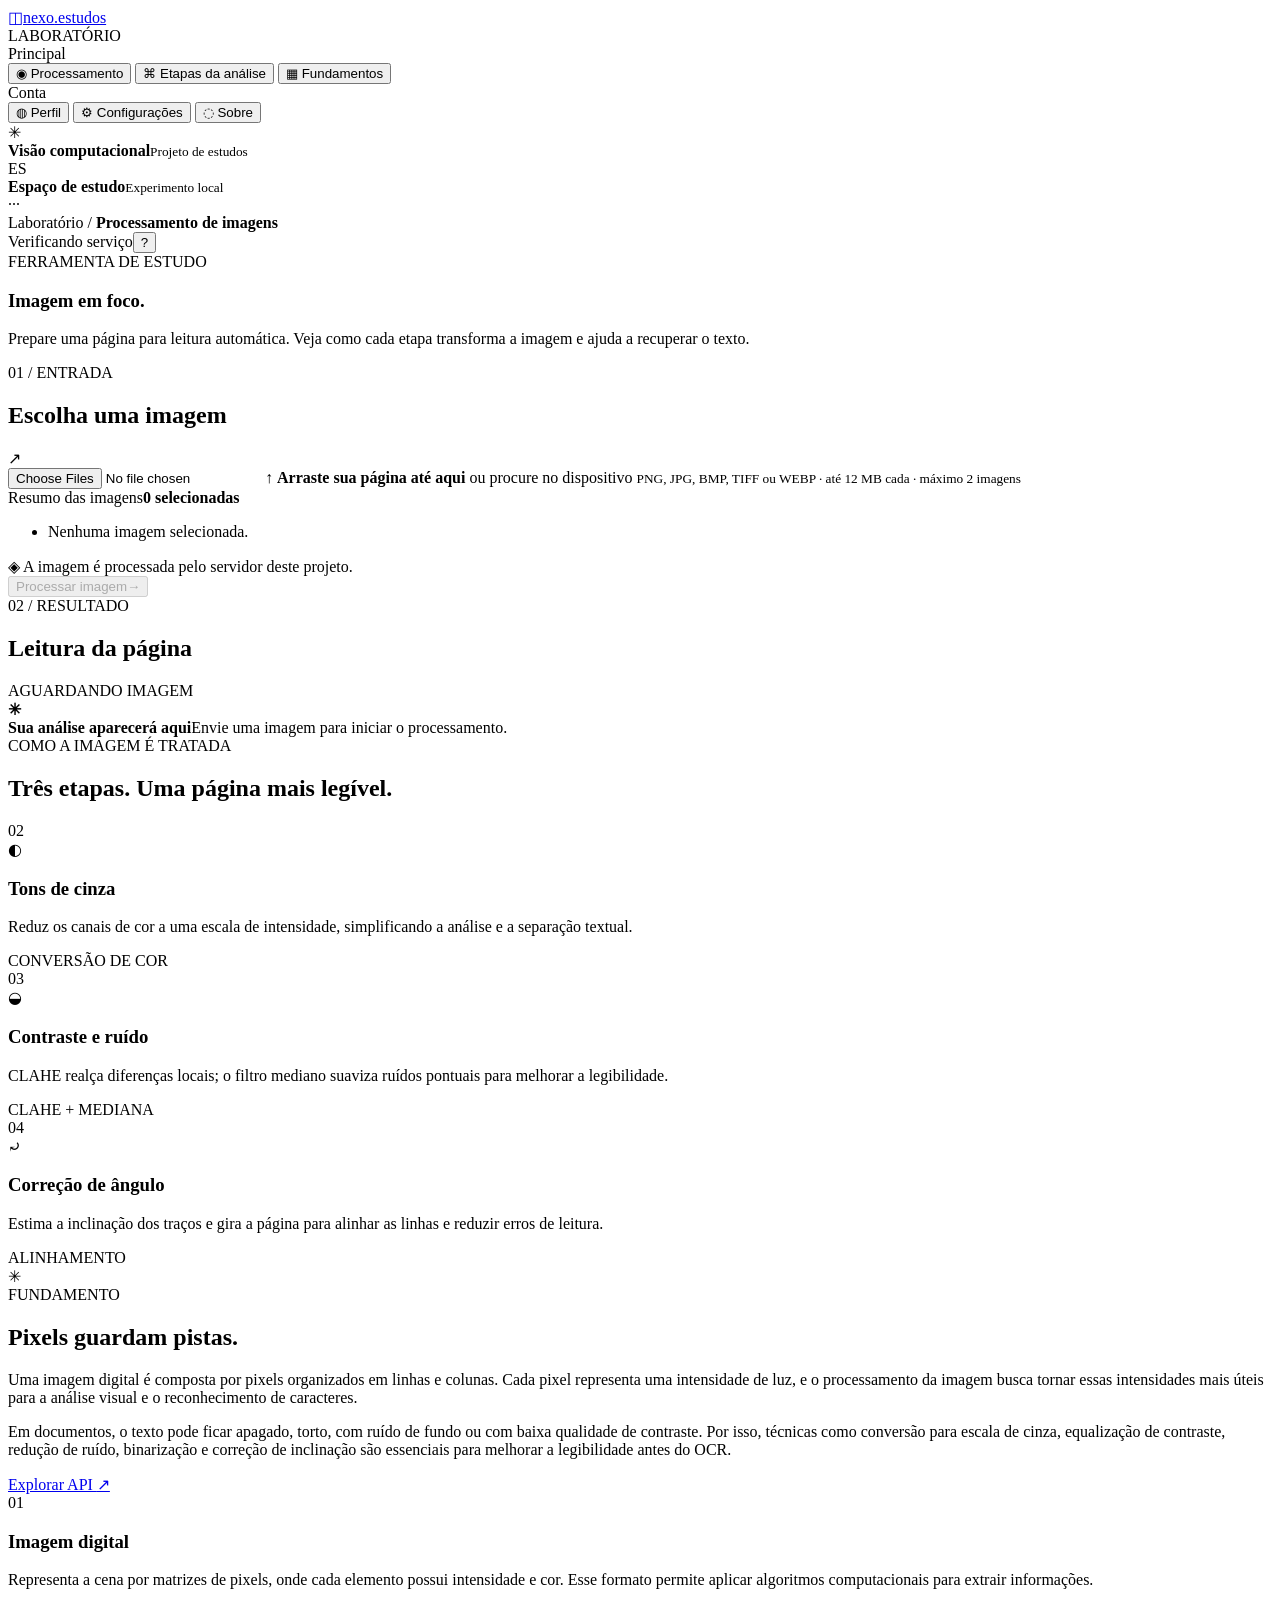
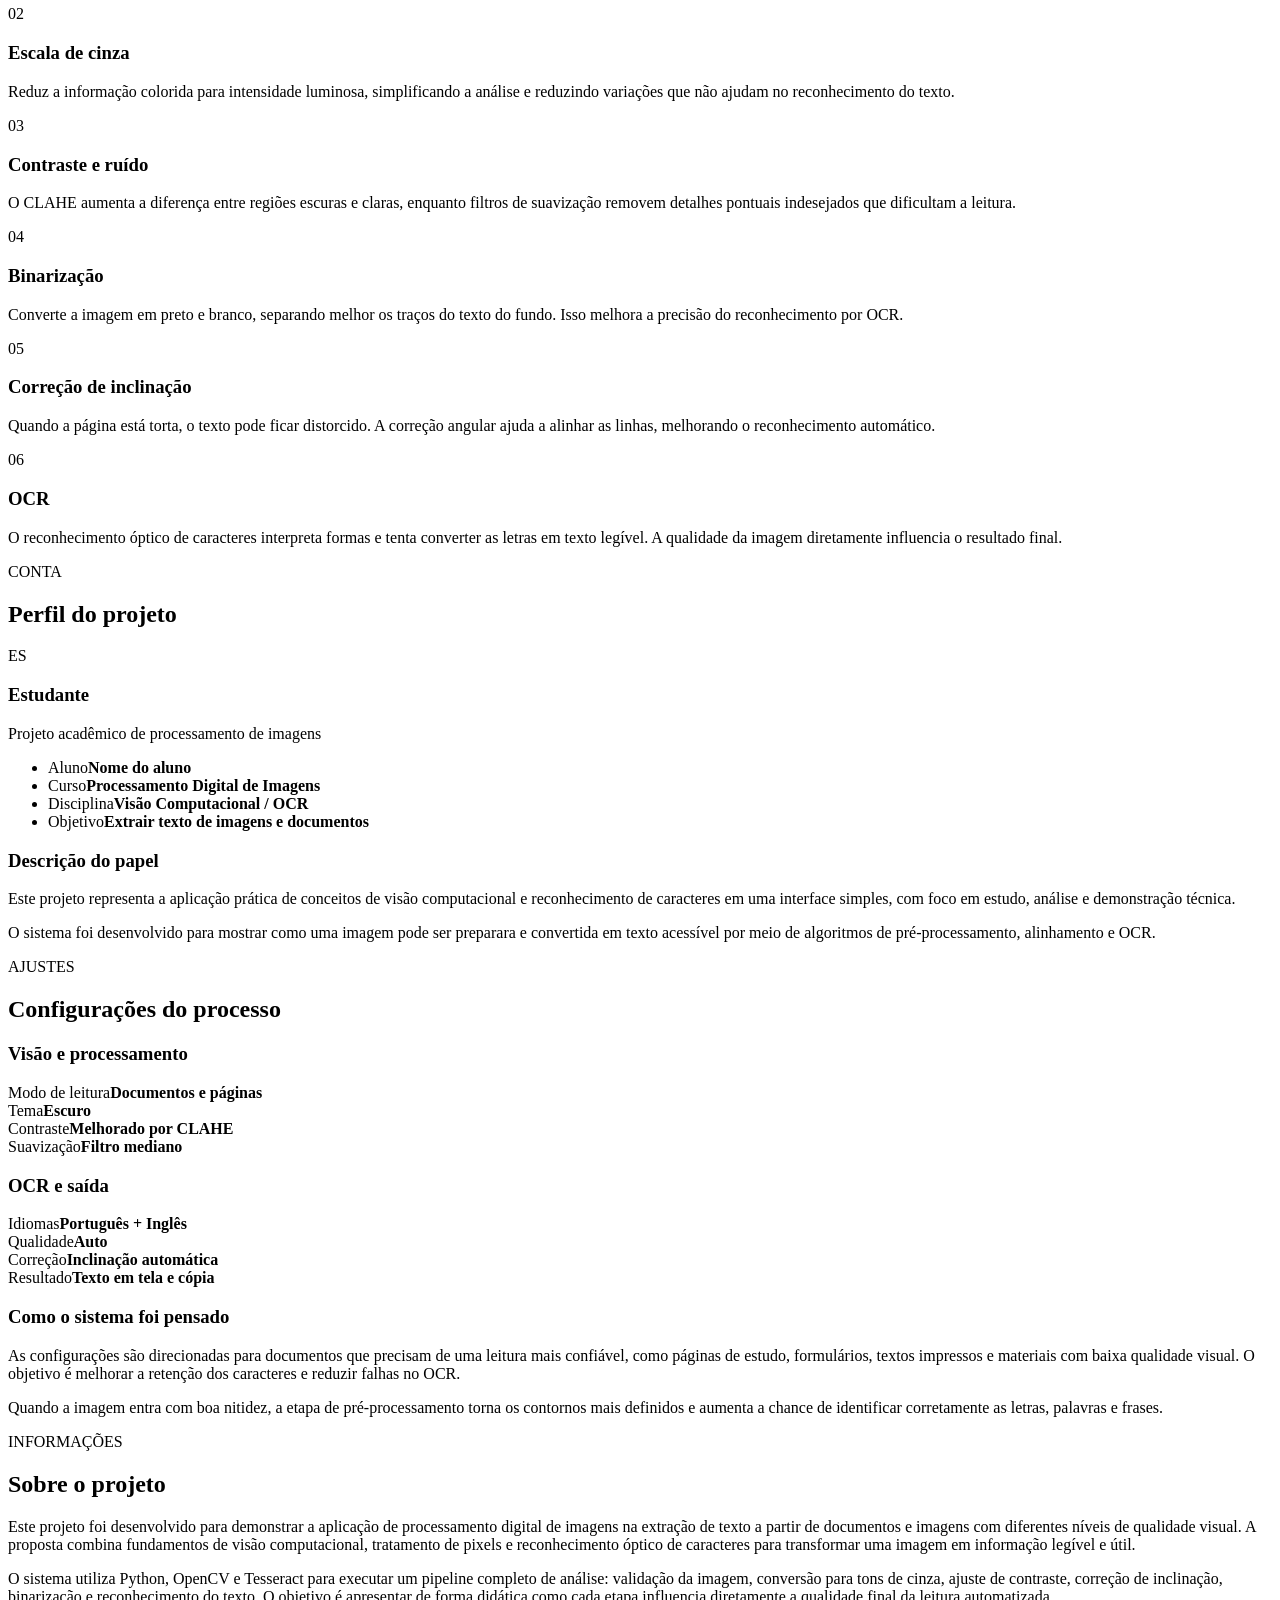
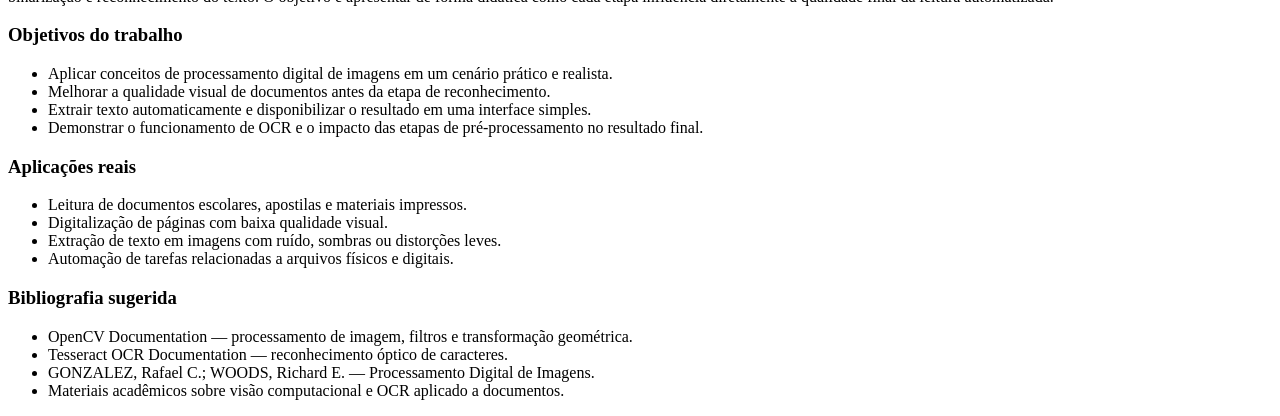
==== frontend/index.html @ 54111c1b "feat: adicionar processamento de imagens e OCR" ====
<!doctype html>
<html lang="pt-BR">
<head>
  <meta charset="utf-8">
  <meta name="viewport" content="width=device-width, initial-scale=1">
  <meta name="theme-color" content="#101827">
  <title>Imagem em foco — Laboratório de estudos</title>
  <link rel="preconnect" href="https://fonts.googleapis.com">
  <link rel="preconnect" href="https://fonts.gstatic.com" crossorigin>
  <link href="https://fonts.googleapis.com/css2?family=DM+Sans:wght@400;500;600;700&family=Manrope:wght@400;500;600;700;800&display=swap" rel="stylesheet">
  <link rel="stylesheet" href="/static/style.css">
  <script src="/static/app.js" defer></script>
</head>
<body>
  <div class="app-shell">
    <aside class="sidebar">
      <a class="brand" href="/" aria-label="Nexo Estudos, início"><span class="brand-mark">◫</span><span>nexo<span class="brand-light">.estudos</span></span></a>
      <div class="workspace-label">LABORATÓRIO</div>

      <nav class="nav-list" aria-label="Navegação principal">
        <div class="nav-group">
          <div class="nav-group-label">Principal</div>
          <button class="nav-item active" type="button" data-screen="processamento"><span>◉</span> Processamento</button>
          <button class="nav-item" type="button" data-screen="etapas"><span>⌘</span> Etapas da análise</button>
          <button class="nav-item" type="button" data-screen="fundamentos"><span>▦</span> Fundamentos</button>
        </div>

        <div class="nav-group">
          <div class="nav-group-label">Conta</div>
          <button class="nav-item" type="button" data-screen="perfil"><span>◍</span> Perfil</button>
          <button class="nav-item" type="button" data-screen="configuracoes"><span>⚙</span> Configurações</button>
          <button class="nav-item" type="button" data-screen="sobre"><span>◌</span> Sobre</button>
        </div>
      </nav>

      <div class="sidebar-bottom">
        <div class="course-card"><span class="course-icon">✳</span><div><strong>Visão computacional</strong><small>Projeto de estudos</small></div></div>
        <div class="profile"><div class="avatar">ES</div><div><strong>Espaço de estudo</strong><small>Experimento local</small></div><span class="more">···</span></div>
      </div>
    </aside>

    <main class="main-content">
      <section class="screen active" data-screen-content="processamento">
        <header class="topbar">
          <div class="breadcrumbs">Laboratório <span>/</span> <strong>Processamento de imagens</strong></div>
          <div class="topbar-right"><span class="status-dot"></span><span id="backend-status">Verificando serviço</span><button class="help-button" title="Projeto demonstrativo">?</button></div>
        </header>

        <section class="page-heading">
          <div class="eyebrow"><span class="eyebrow-line"></span> FERRAMENTA DE ESTUDO</div>
          <h1>Imagem em <span>foco.</span></h1>
          <p>Prepare uma página para leitura automática. Veja como cada etapa transforma a imagem e ajuda a recuperar o texto.</p>
        </section>

        <section class="workspace-grid" aria-label="Área de processamento">
          <div class="upload-panel panel">
            <div class="panel-heading"><div><span class="step-tag">01 / ENTRADA</span><h2>Escolha uma imagem</h2></div><span class="panel-glyph">↗</span></div>
            <label class="dropzone" id="dropzone" for="image-input" tabindex="0">
              <input id="image-input" type="file" accept="image/png,image/jpeg,image/bmp,image/tiff,image/webp" multiple>
              <span class="upload-icon">↑</span>
              <strong>Arraste sua página até aqui</strong>
              <span class="drop-copy">ou <span>procure no dispositivo</span></span>
              <small>PNG, JPG, BMP, TIFF ou WEBP · até 12 MB cada · máximo 2 imagens</small>
            </label>
            <div id="uploaded-summary" class="summary-box" aria-live="polite">
              <div class="summary-header"><span>Resumo das imagens</span><strong id="selected-count">0 selecionadas</strong></div>
              <ul id="uploaded-files-summary" class="summary-list">
                <li>Nenhuma imagem selecionada.</li>
              </ul>
            </div>
            <div class="privacy-note"><span>◈</span> A imagem é processada pelo servidor deste projeto.</div>
            <button id="process-button" class="primary-button" disabled><span>Processar imagem</span><span>→</span></button>
            <p id="error-message" class="error-message" role="alert" hidden></p>
          </div>

          <div class="result-panel panel" id="result-panel">
            <div class="panel-heading"><div><span class="step-tag">02 / RESULTADO</span><h2>Leitura da página</h2></div><span class="result-badge" id="result-badge">AGUARDANDO IMAGEM</span></div>
            <div id="empty-result" class="empty-result"><div class="empty-illustration"><span class="sheet sheet-back"></span><span class="sheet sheet-front"><i></i><i></i><i></i><b>✳</b></span></div><strong>Sua análise aparecerá aqui</strong><span>Envie uma imagem para iniciar o processamento.</span></div>
            <div id="result-content" hidden>
              <div class="stats-row"><div><span>ARQUIVO</span><strong id="file-name">—</strong></div><div><span>DIMENSÕES</span><strong id="image-dimensions">—</strong></div><div><span>ALINHAMENTO</span><strong id="rotation-value">—</strong></div></div>

              <div class="result-tabs" aria-label="Abas do resultado">
                <button class="result-tab active" type="button" data-result-tab="resumo">Resumo</button>
                <button class="result-tab" type="button" data-result-tab="historico">Histórico</button>
                <button class="result-tab" type="button" data-result-tab="detalhes">Detalhes</button>
                <button class="result-tab" type="button" data-result-tab="antes-depois">Antes e depois</button>
              </div>

              <div class="result-tab-panel active" data-result-panel="resumo">
                <div class="image-comparison">
                  <figure><div class="image-frame"><img id="original-image" alt="Imagem original enviada"></div><figcaption><span class="legend-dot neutral"></span> Original</figcaption></figure>
                  <figure><div class="image-frame processed-frame"><img id="processed-image" alt="Imagem após o processamento"></div><figcaption><span class="legend-dot accent"></span> Pré-processada</figcaption></figure>
                </div>
                <div class="manual-adjustments" aria-label="Ajustes manuais da imagem processada">
                  <div class="adjustments-heading"><div><span class="step-tag">AJUSTE MANUAL</span><h3>Refine o resultado</h3></div><button id="reset-adjustments" class="copy-button" type="button">Redefinir</button></div>
                  <div class="adjustments-grid">
                    <label><span>Brilho <output id="brightness-value">100%</output></span><input id="brightness-control" type="range" min="50" max="160" value="100"></label>
                    <label><span>Contraste <output id="contrast-value">100%</output></span><input id="contrast-control" type="range" min="50" max="180" value="100"></label>
                    <label><span>Saturação <output id="saturation-value">100%</output></span><input id="saturation-control" type="range" min="0" max="180" value="100"></label>
                    <label><span>Rotação <output id="rotation-adjustment-value">0°</output></span><input id="rotation-control" type="range" min="-15" max="15" value="0"></label>
                  </div>
                  <button id="save-image-button" class="primary-button save-button" type="button" disabled><span>Salvar imagem processada</span><span>↓</span></button>
                </div>
                <div id="ocr-warning" class="warning-box" hidden></div>
                <div class="ocr-heading"><div><span class="step-tag">03 / RECONHECIMENTO</span><h3>Texto identificado</h3></div><button id="copy-button" class="copy-button" disabled>Copiar texto <span>▢</span></button></div>
                <pre id="recognized-text" class="recognized-text">O texto reconhecido será exibido aqui.</pre>
              </div>

              <div class="result-tab-panel" data-result-panel="historico">
                <div class="panel-subtitle">Histórico de imagens processadas</div>
                <div id="history-list" class="history-list"></div>
              </div>

              <div class="result-tab-panel" data-result-panel="detalhes">
                <div class="panel-subtitle">Detalhes técnicos</div>
                <div class="detail-grid">
                  <div class="detail-box"><span>Pixels</span><strong id="detail-pixels">—</strong></div>
                  <div class="detail-box"><span>Tipo de PDF</span><strong id="detail-pdf-type">—</strong></div>
                  <div class="detail-box"><span>Matéria</span><strong id="detail-material">—</strong></div>
                  <div class="detail-box"><span>Qualidade</span><strong id="detail-quality">—</strong></div>
                  <div class="detail-box"><span>Cores utilizadas</span><strong id="detail-colors">—</strong></div>
                  <div class="detail-box"><span>Formato</span><strong id="detail-format">—</strong></div>
                </div>
              </div>

              <div class="result-tab-panel" data-result-panel="antes-depois">
                <div class="panel-subtitle">Comparação antes e depois</div>
                <div class="image-comparison compact-comparison">
                  <figure><div class="image-frame"><img id="before-image" alt="Imagem original antes do processamento"></div><figcaption><span class="legend-dot neutral"></span> Antes</figcaption></figure>
                  <figure><div class="image-frame processed-frame"><img id="after-image" alt="Imagem após o processamento"></div><figcaption><span class="legend-dot accent"></span> Depois</figcaption></figure>
                </div>
              </div>
            </div>
          </div>
        </section>
      </section>

      <section class="screen" data-screen-content="etapas">
        <div class="screen-header">
          <span class="step-tag">COMO A IMAGEM É TRATADA</span>
          <h2>Três etapas. Uma página mais legível.</h2>
        </div>

        <div class="steps-grid">
          <article class="step-card">
            <span class="step-number">02</span>
            <div class="step-symbol blue">◐</div>
            <h3>Tons de cinza</h3>
            <p>Reduz os canais de cor a uma escala de intensidade, simplificando a análise e a separação textual.</p>
            <span class="step-foot">CONVERSÃO DE COR</span>
          </article>

          <article class="step-card">
            <span class="step-number">03</span>
            <div class="step-symbol lilac">◒</div>
            <h3>Contraste e ruído</h3>
            <p>CLAHE realça diferenças locais; o filtro mediano suaviza ruídos pontuais para melhorar a legibilidade.</p>
            <span class="step-foot">CLAHE + MEDIANA</span>
          </article>

          <article class="step-card">
            <span class="step-number">04</span>
            <div class="step-symbol orange">⤾</div>
            <h3>Correção de ângulo</h3>
            <p>Estima a inclinação dos traços e gira a página para alinhar as linhas e reduzir erros de leitura.</p>
            <span class="step-foot">ALINHAMENTO</span>
          </article>
        </div>
      </section>

      <section class="screen" data-screen-content="fundamentos">
        <div class="screen-header theory-box">
          <div class="theory-mark">✳</div>
          <div>
            <span class="step-tag">FUNDAMENTO</span>
            <h2>Pixels guardam pistas.</h2>
          </div>
        </div>

        <div class="info-card large">
          <p>Uma imagem digital é composta por pixels organizados em linhas e colunas. Cada pixel representa uma intensidade de luz, e o processamento da imagem busca tornar essas intensidades mais úteis para a análise visual e o reconhecimento de caracteres.</p>
          <p>Em documentos, o texto pode ficar apagado, torto, com ruído de fundo ou com baixa qualidade de contraste. Por isso, técnicas como conversão para escala de cinza, equalização de contraste, redução de ruído, binarização e correção de inclinação são essenciais para melhorar a legibilidade antes do OCR.</p>
          <a href="/docs" target="_blank" rel="noreferrer">Explorar API <span>↗</span></a>
        </div>

        <div class="topic-grid">
          <article class="topic-card">
            <span class="topic-tag">01</span>
            <h3>Imagem digital</h3>
            <p>Representa a cena por matrizes de pixels, onde cada elemento possui intensidade e cor. Esse formato permite aplicar algoritmos computacionais para extrair informações.</p>
          </article>
          <article class="topic-card">
            <span class="topic-tag">02</span>
            <h3>Escala de cinza</h3>
            <p>Reduz a informação colorida para intensidade luminosa, simplificando a análise e reduzindo variações que não ajudam no reconhecimento do texto.</p>
          </article>
          <article class="topic-card">
            <span class="topic-tag">03</span>
            <h3>Contraste e ruído</h3>
            <p>O CLAHE aumenta a diferença entre regiões escuras e claras, enquanto filtros de suavização removem detalhes pontuais indesejados que dificultam a leitura.</p>
          </article>
          <article class="topic-card">
            <span class="topic-tag">04</span>
            <h3>Binarização</h3>
            <p>Converte a imagem em preto e branco, separando melhor os traços do texto do fundo. Isso melhora a precisão do reconhecimento por OCR.</p>
          </article>
          <article class="topic-card">
            <span class="topic-tag">05</span>
            <h3>Correção de inclinação</h3>
            <p>Quando a página está torta, o texto pode ficar distorcido. A correção angular ajuda a alinhar as linhas, melhorando o reconhecimento automático.</p>
          </article>
          <article class="topic-card">
            <span class="topic-tag">06</span>
            <h3>OCR</h3>
            <p>O reconhecimento óptico de caracteres interpreta formas e tenta converter as letras em texto legível. A qualidade da imagem diretamente influencia o resultado final.</p>
          </article>
        </div>
      </section>

      <section class="screen" data-screen-content="perfil">
        <div class="screen-header">
          <span class="step-tag">CONTA</span>
          <h2>Perfil do projeto</h2>
        </div>

        <div class="profile-layout">
          <div class="info-card profile-panel">
            <div class="profile-header">
              <div class="avatar large">ES</div>
              <div>
                <h3>Estudante</h3>
                <p>Projeto acadêmico de processamento de imagens</p>
              </div>
            </div>
            <ul class="detail-list">
              <li><span>Aluno</span><strong>Nome do aluno</strong></li>
              <li><span>Curso</span><strong>Processamento Digital de Imagens</strong></li>
              <li><span>Disciplina</span><strong>Visão Computacional / OCR</strong></li>
              <li><span>Objetivo</span><strong>Extrair texto de imagens e documentos</strong></li>
            </ul>
          </div>

          <div class="info-card">
            <h3>Descrição do papel</h3>
            <p>Este projeto representa a aplicação prática de conceitos de visão computacional e reconhecimento de caracteres em uma interface simples, com foco em estudo, análise e demonstração técnica.</p>
            <p>O sistema foi desenvolvido para mostrar como uma imagem pode ser preparara e convertida em texto acessível por meio de algoritmos de pré-processamento, alinhamento e OCR.</p>
          </div>
        </div>
      </section>

      <section class="screen" data-screen-content="configuracoes">
        <div class="screen-header">
          <span class="step-tag">AJUSTES</span>
          <h2>Configurações do processo</h2>
        </div>

        <div class="settings-grid">
          <div class="info-card">
            <h3>Visão e processamento</h3>
            <div class="setting-row"><span>Modo de leitura</span><strong>Documentos e páginas</strong></div>
            <div class="setting-row"><span>Tema</span><strong>Escuro</strong></div>
            <div class="setting-row"><span>Contraste</span><strong>Melhorado por CLAHE</strong></div>
            <div class="setting-row"><span>Suavização</span><strong>Filtro mediano</strong></div>
          </div>

          <div class="info-card">
            <h3>OCR e saída</h3>
            <div class="setting-row"><span>Idiomas</span><strong>Português + Inglês</strong></div>
            <div class="setting-row"><span>Qualidade</span><strong>Auto</strong></div>
            <div class="setting-row"><span>Correção</span><strong>Inclinação automática</strong></div>
            <div class="setting-row"><span>Resultado</span><strong>Texto em tela e cópia</strong></div>
          </div>
        </div>

        <div class="info-card large margin-top">
          <h3>Como o sistema foi pensado</h3>
          <p>As configurações são direcionadas para documentos que precisam de uma leitura mais confiável, como páginas de estudo, formulários, textos impressos e materiais com baixa qualidade visual. O objetivo é melhorar a retenção dos caracteres e reduzir falhas no OCR.</p>
          <p>Quando a imagem entra com boa nitidez, a etapa de pré-processamento torna os contornos mais definidos e aumenta a chance de identificar corretamente as letras, palavras e frases.</p>
        </div>
      </section>

      <section class="screen" data-screen-content="sobre">
        <div class="screen-header">
          <span class="step-tag">INFORMAÇÕES</span>
          <h2>Sobre o projeto</h2>
        </div>

        <div class="info-card large">
          <p>Este projeto foi desenvolvido para demonstrar a aplicação de processamento digital de imagens na extração de texto a partir de documentos e imagens com diferentes níveis de qualidade visual. A proposta combina fundamentos de visão computacional, tratamento de pixels e reconhecimento óptico de caracteres para transformar uma imagem em informação legível e útil.</p>
          <p>O sistema utiliza Python, OpenCV e Tesseract para executar um pipeline completo de análise: validação da imagem, conversão para tons de cinza, ajuste de contraste, correção de inclinação, binarização e reconhecimento do texto. O objetivo é apresentar de forma didática como cada etapa influencia diretamente a qualidade final da leitura automatizada.</p>
        </div>

        <div class="info-card large margin-top">
          <h3>Objetivos do trabalho</h3>
          <ul class="feature-list">
            <li>Aplicar conceitos de processamento digital de imagens em um cenário prático e realista.</li>
            <li>Melhorar a qualidade visual de documentos antes da etapa de reconhecimento.</li>
            <li>Extrair texto automaticamente e disponibilizar o resultado em uma interface simples.</li>
            <li>Demonstrar o funcionamento de OCR e o impacto das etapas de pré-processamento no resultado final.</li>
          </ul>
        </div>

        <div class="info-card large margin-top">
          <h3>Aplicações reais</h3>
          <ul class="feature-list">
            <li>Leitura de documentos escolares, apostilas e materiais impressos.</li>
            <li>Digitalização de páginas com baixa qualidade visual.</li>
            <li>Extração de texto em imagens com ruído, sombras ou distorções leves.</li>
            <li>Automação de tarefas relacionadas a arquivos físicos e digitais.</li>
          </ul>
        </div>

        <div class="info-card large margin-top">
          <h3>Bibliografia sugerida</h3>
          <ul class="feature-list">
            <li>OpenCV Documentation — processamento de imagem, filtros e transformação geométrica.</li>
            <li>Tesseract OCR Documentation — reconhecimento óptico de caracteres.</li>
            <li>GONZALEZ, Rafael C.; WOODS, Richard E. — Processamento Digital de Imagens.</li>
            <li>Materiais acadêmicos sobre visão computacional e OCR aplicado a documentos.</li>
          </ul>
        </div>
      </section>
    </main>
  </div>
</body>
</html>
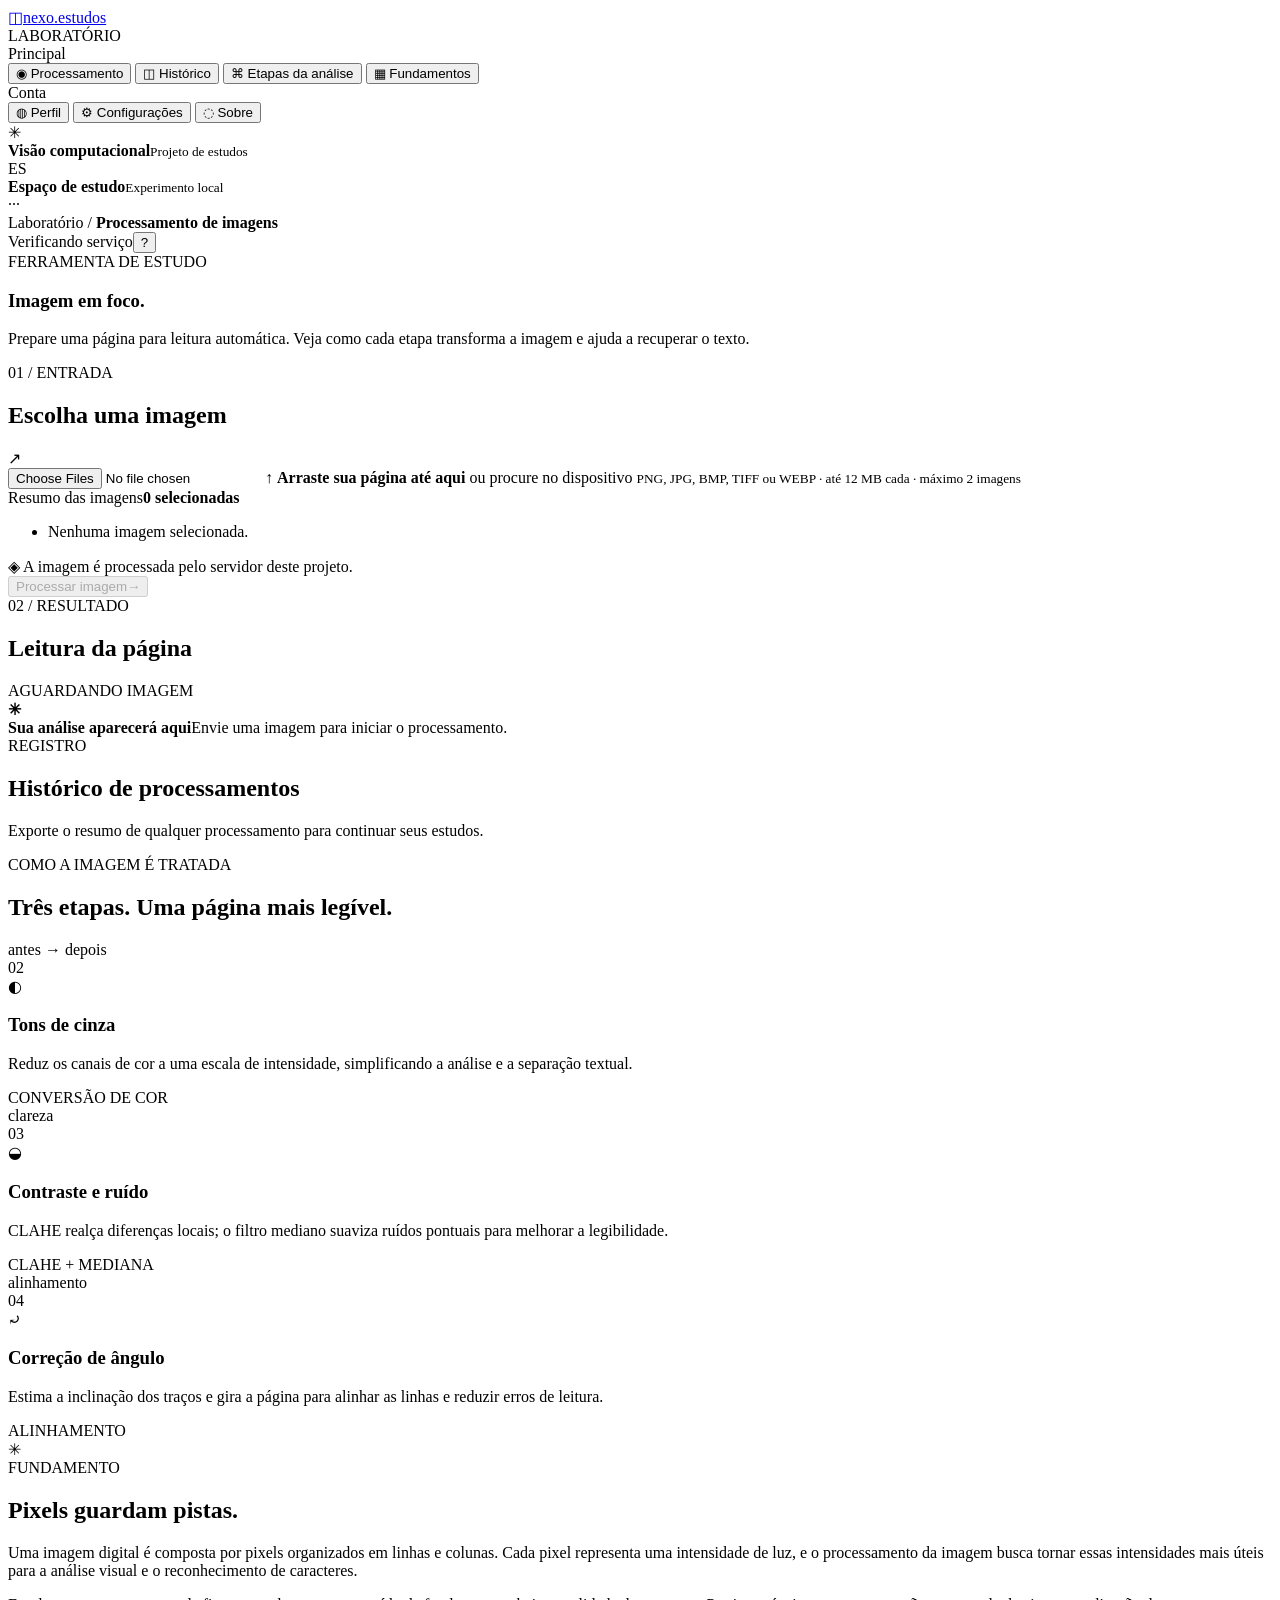
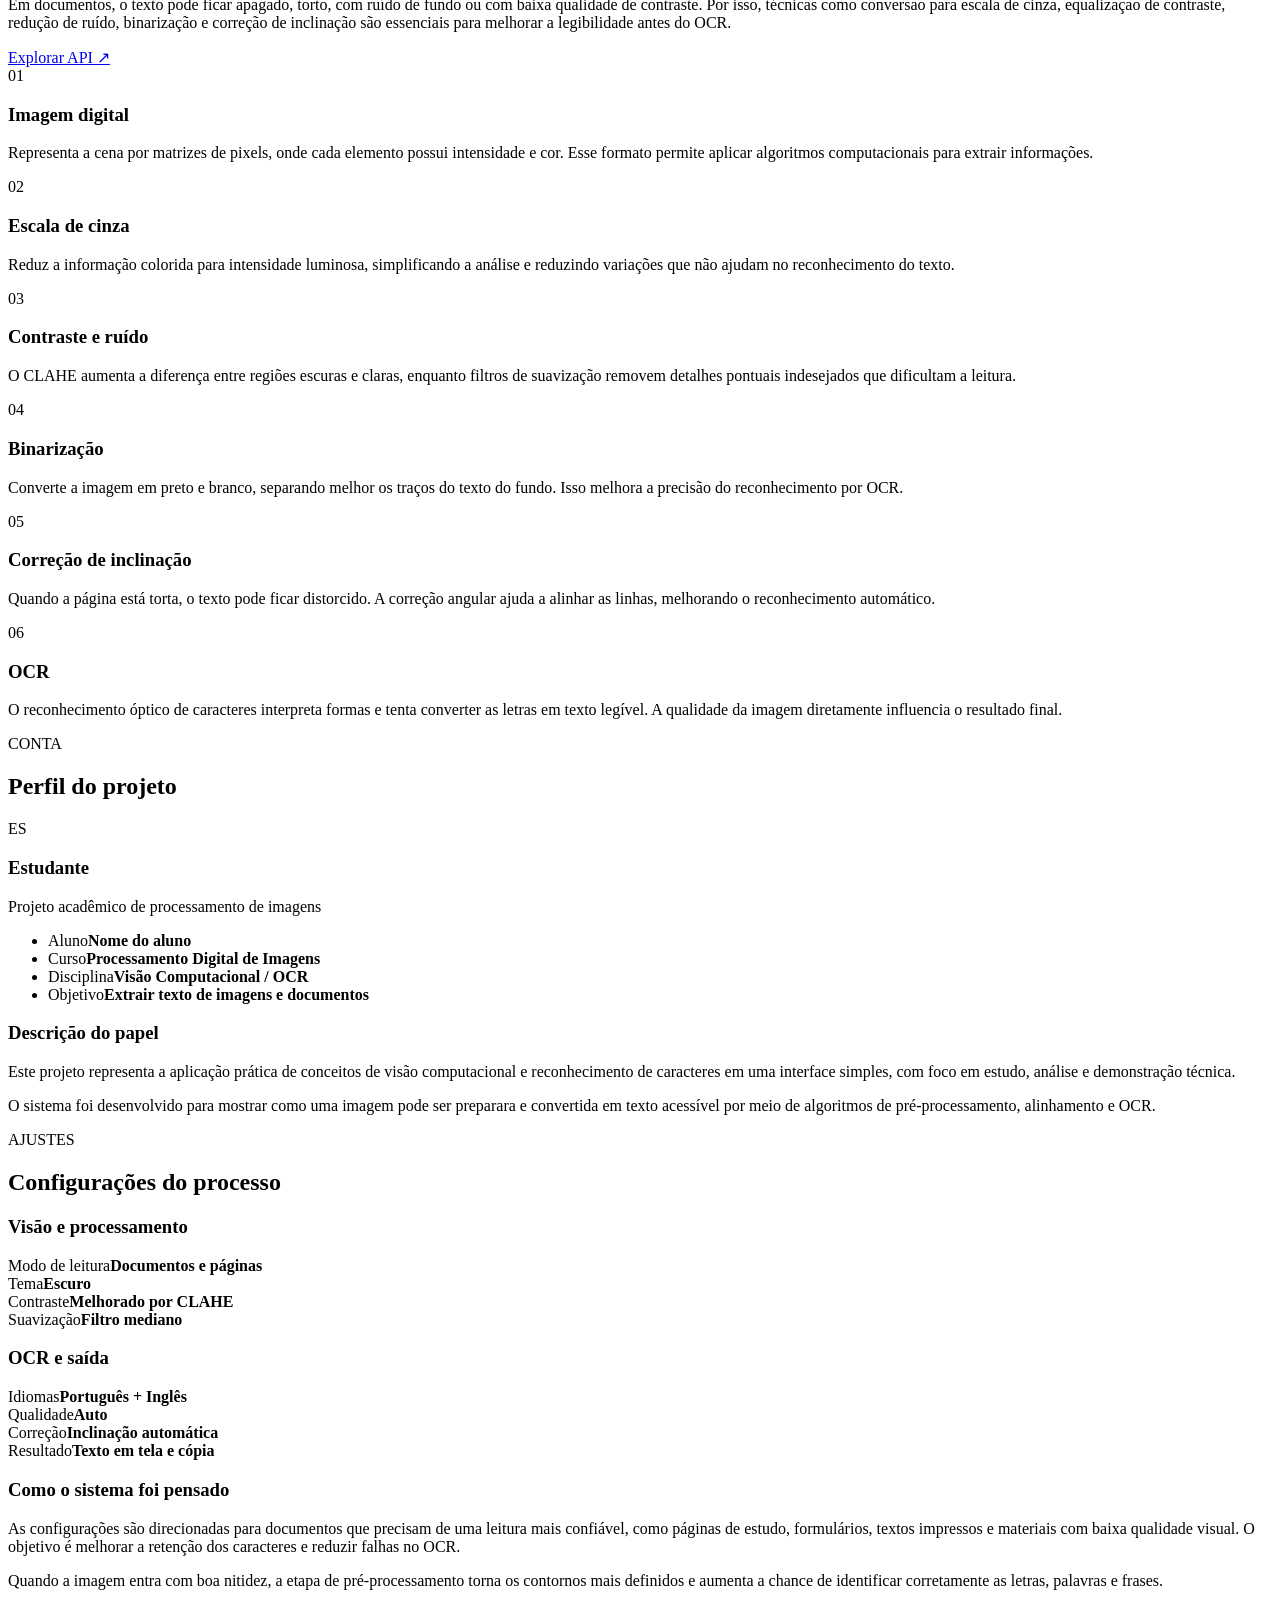
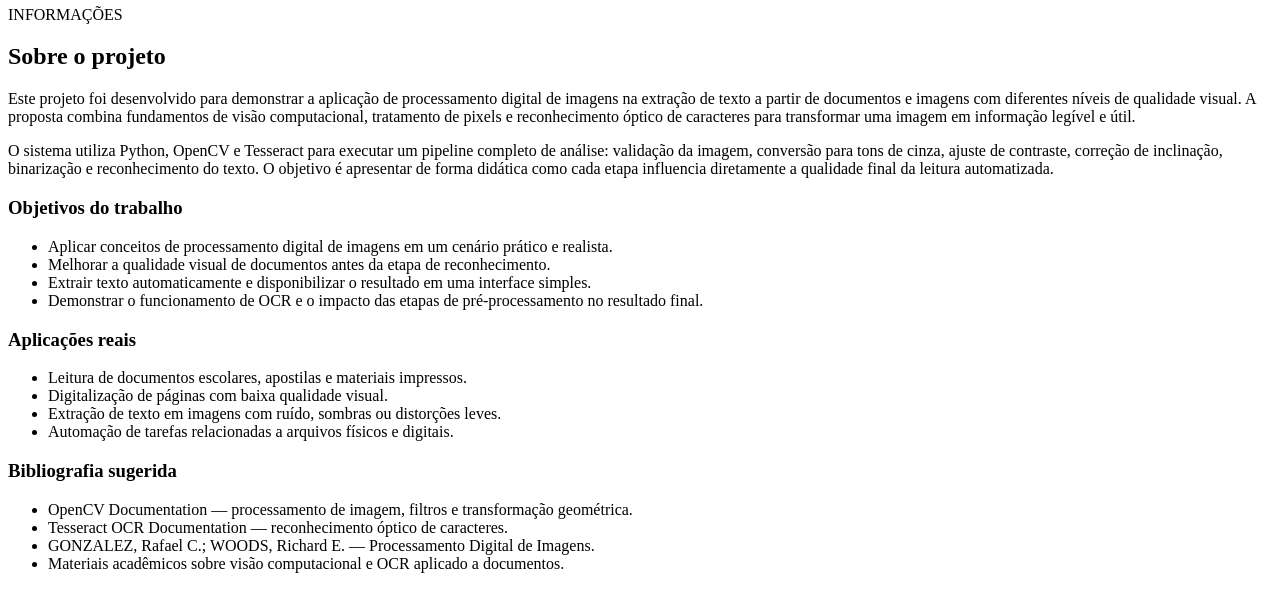
==== commit 12f33c52: "feat: integrar assistente de estudos ao processamento" ====
--- a/frontend/index.html
+++ b/frontend/index.html
@@ -21,6 +21,7 @@
         <div class="nav-group">
           <div class="nav-group-label">Principal</div>
           <button class="nav-item active" type="button" data-screen="processamento"><span>◉</span> Processamento</button>
+          <button class="nav-item" type="button" data-screen="historico"><span>◫</span> Histórico</button>
           <button class="nav-item" type="button" data-screen="etapas"><span>⌘</span> Etapas da análise</button>
           <button class="nav-item" type="button" data-screen="fundamentos"><span>▦</span> Fundamentos</button>
         </div>
@@ -104,11 +105,35 @@
                 <div id="ocr-warning" class="warning-box" hidden></div>
                 <div class="ocr-heading"><div><span class="step-tag">03 / RECONHECIMENTO</span><h3>Texto identificado</h3></div><button id="copy-button" class="copy-button" disabled>Copiar texto <span>▢</span></button></div>
                 <pre id="recognized-text" class="recognized-text">O texto reconhecido será exibido aqui.</pre>
+
+                <div class="assistant-card" aria-live="polite">
+                  <div class="assistant-header">
+                    <div><span class="step-tag">04 / ASSISTENTE</span><h3>Livro sugerido</h3></div>
+                  </div>
+                  <h4 id="assistant-book-title">—</h4>
+                  <p id="assistant-author" class="assistant-author">Autor: não identificado</p>
+                  <p id="assistant-description">A análise da imagem ainda não gerou uma sugestão de material didático.</p>
+                  <ul id="assistant-figures" class="assistant-figures">
+                    <li>Sem figuras detectadas</li>
+                  </ul>
+
+                  <div class="study-box">
+                    <h5>Resumo do estudo</h5>
+                    <p id="study-summary">O assistente ainda não gerou um resumo para esta imagem.</p>
+                  </div>
+
+                  <div class="study-box">
+                    <h5>Exercícios de revisão</h5>
+                    <ul id="study-exercises" class="exercise-list">
+                      <li>Sem exercícios gerados ainda.</li>
+                    </ul>
+                  </div>
+                </div>
               </div>
 
               <div class="result-tab-panel" data-result-panel="historico">
                 <div class="panel-subtitle">Histórico de imagens processadas</div>
-                <div id="history-list" class="history-list"></div>
+                <div id="history-result-list" class="history-list"></div>
               </div>
 
               <div class="result-tab-panel" data-result-panel="detalhes">
@@ -135,6 +160,17 @@
         </section>
       </section>
 
+      <section class="screen" data-screen-content="historico">
+        <div class="screen-header">
+          <span class="step-tag">REGISTRO</span>
+          <h2>Histórico de processamentos</h2>
+        </div>
+        <div class="info-card large">
+          <p class="history-helper">Exporte o resumo de qualquer processamento para continuar seus estudos.</p>
+          <div id="history-menu-list" class="history-list"></div>
+        </div>
+      </section>
+
       <section class="screen" data-screen-content="etapas">
         <div class="screen-header">
           <span class="step-tag">COMO A IMAGEM É TRATADA</span>
@@ -143,6 +179,15 @@
 
         <div class="steps-grid">
           <article class="step-card">
+            <div class="step-visual step-visual-gray" aria-label="Exemplo de conversão para tons de cinza">
+              <div class="mini-sheet before">
+                <span class="line"></span><span class="line"></span><span class="line"></span><span class="line short"></span>
+              </div>
+              <div class="mini-sheet after">
+                <span class="line"></span><span class="line"></span><span class="line"></span><span class="line short"></span>
+              </div>
+              <span class="step-badge">antes → depois</span>
+            </div>
             <span class="step-number">02</span>
             <div class="step-symbol blue">◐</div>
             <h3>Tons de cinza</h3>
@@ -151,6 +196,15 @@
           </article>
 
           <article class="step-card">
+            <div class="step-visual step-visual-noise" aria-label="Exemplo de ajuste de contraste e redução de ruído">
+              <div class="mini-sheet before noise-before">
+                <span class="line"></span><span class="line"></span><span class="line"></span><span class="line short"></span>
+              </div>
+              <div class="mini-sheet after noise-after">
+                <span class="line"></span><span class="line"></span><span class="line"></span><span class="line short"></span>
+              </div>
+              <span class="step-badge">clareza</span>
+            </div>
             <span class="step-number">03</span>
             <div class="step-symbol lilac">◒</div>
             <h3>Contraste e ruído</h3>
@@ -159,6 +213,15 @@
           </article>
 
           <article class="step-card">
+            <div class="step-visual step-visual-rotation" aria-label="Exemplo de correção de inclinação da página">
+              <div class="mini-sheet before tilt-before">
+                <span class="line"></span><span class="line"></span><span class="line"></span><span class="line short"></span>
+              </div>
+              <div class="mini-sheet after tilt-after">
+                <span class="line"></span><span class="line"></span><span class="line"></span><span class="line short"></span>
+              </div>
+              <span class="step-badge">alinhamento</span>
+            </div>
             <span class="step-number">04</span>
             <div class="step-symbol orange">⤾</div>
             <h3>Correção de ângulo</h3>
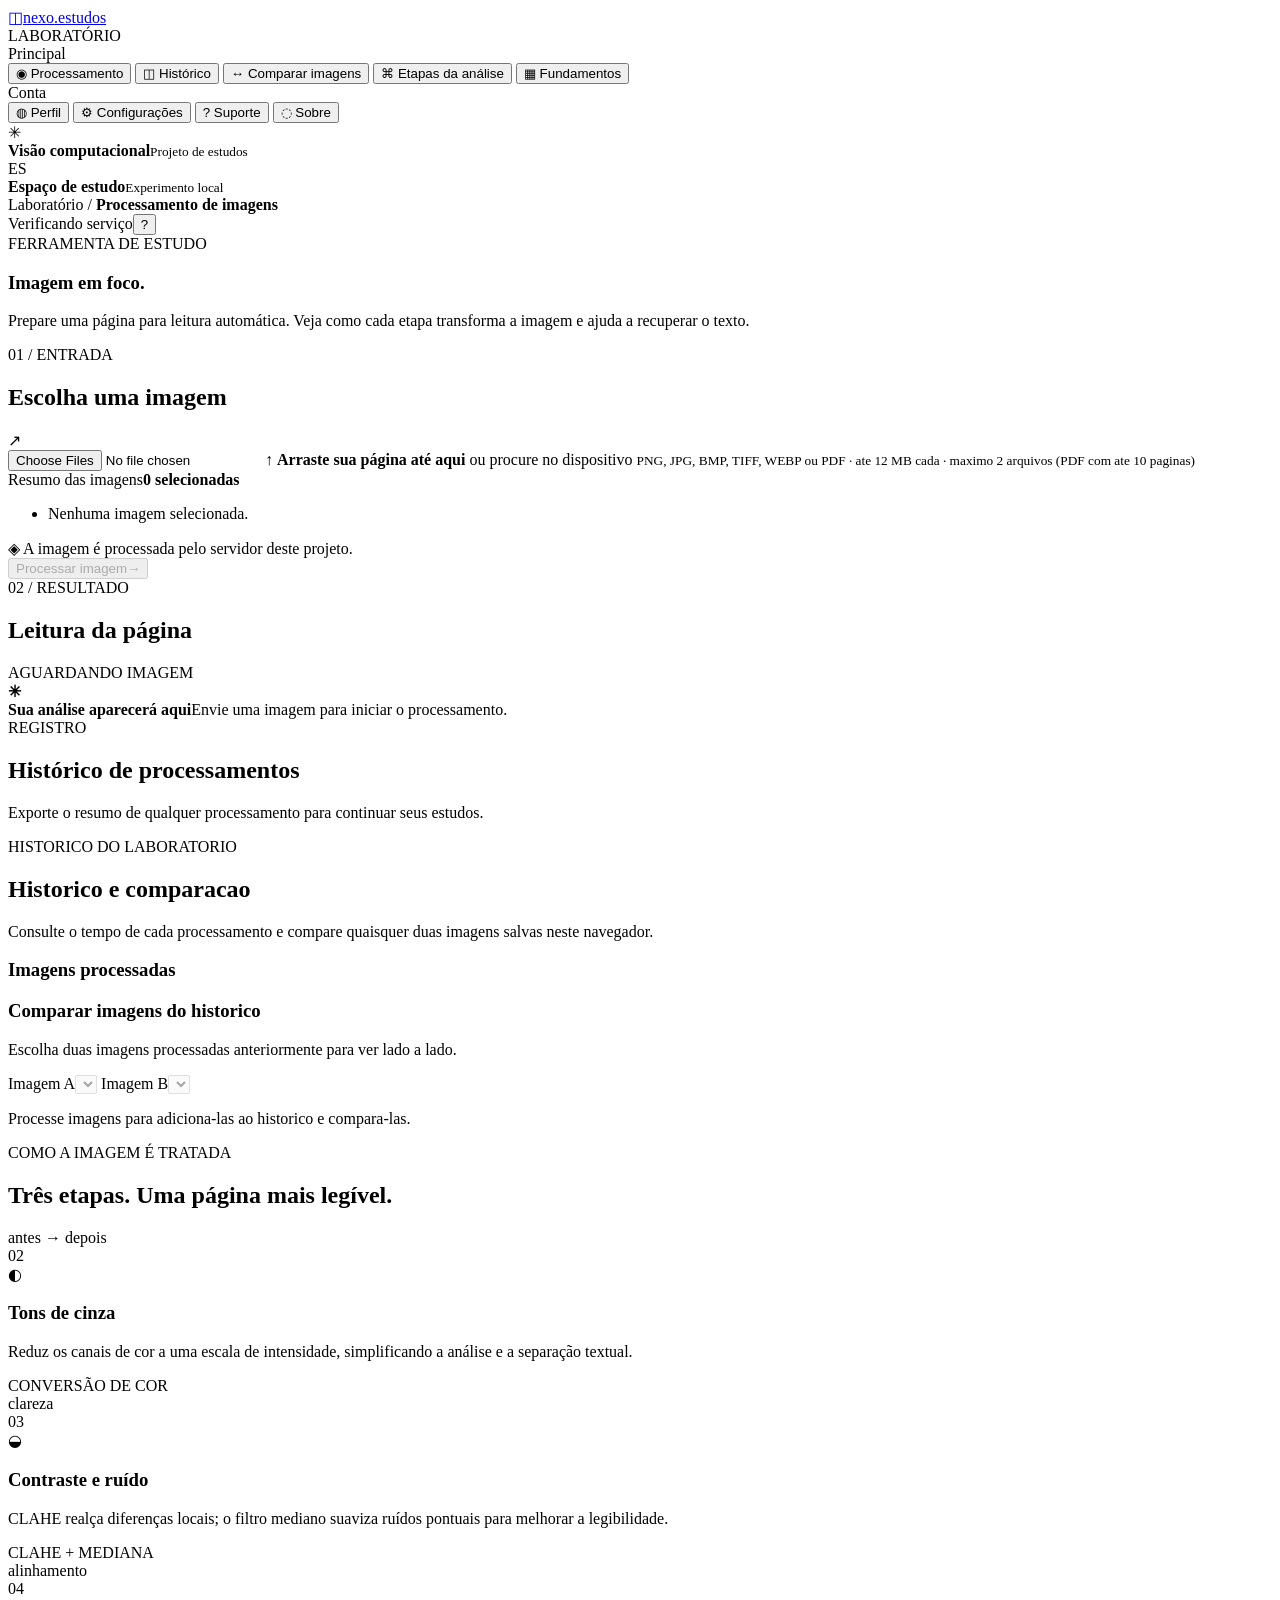
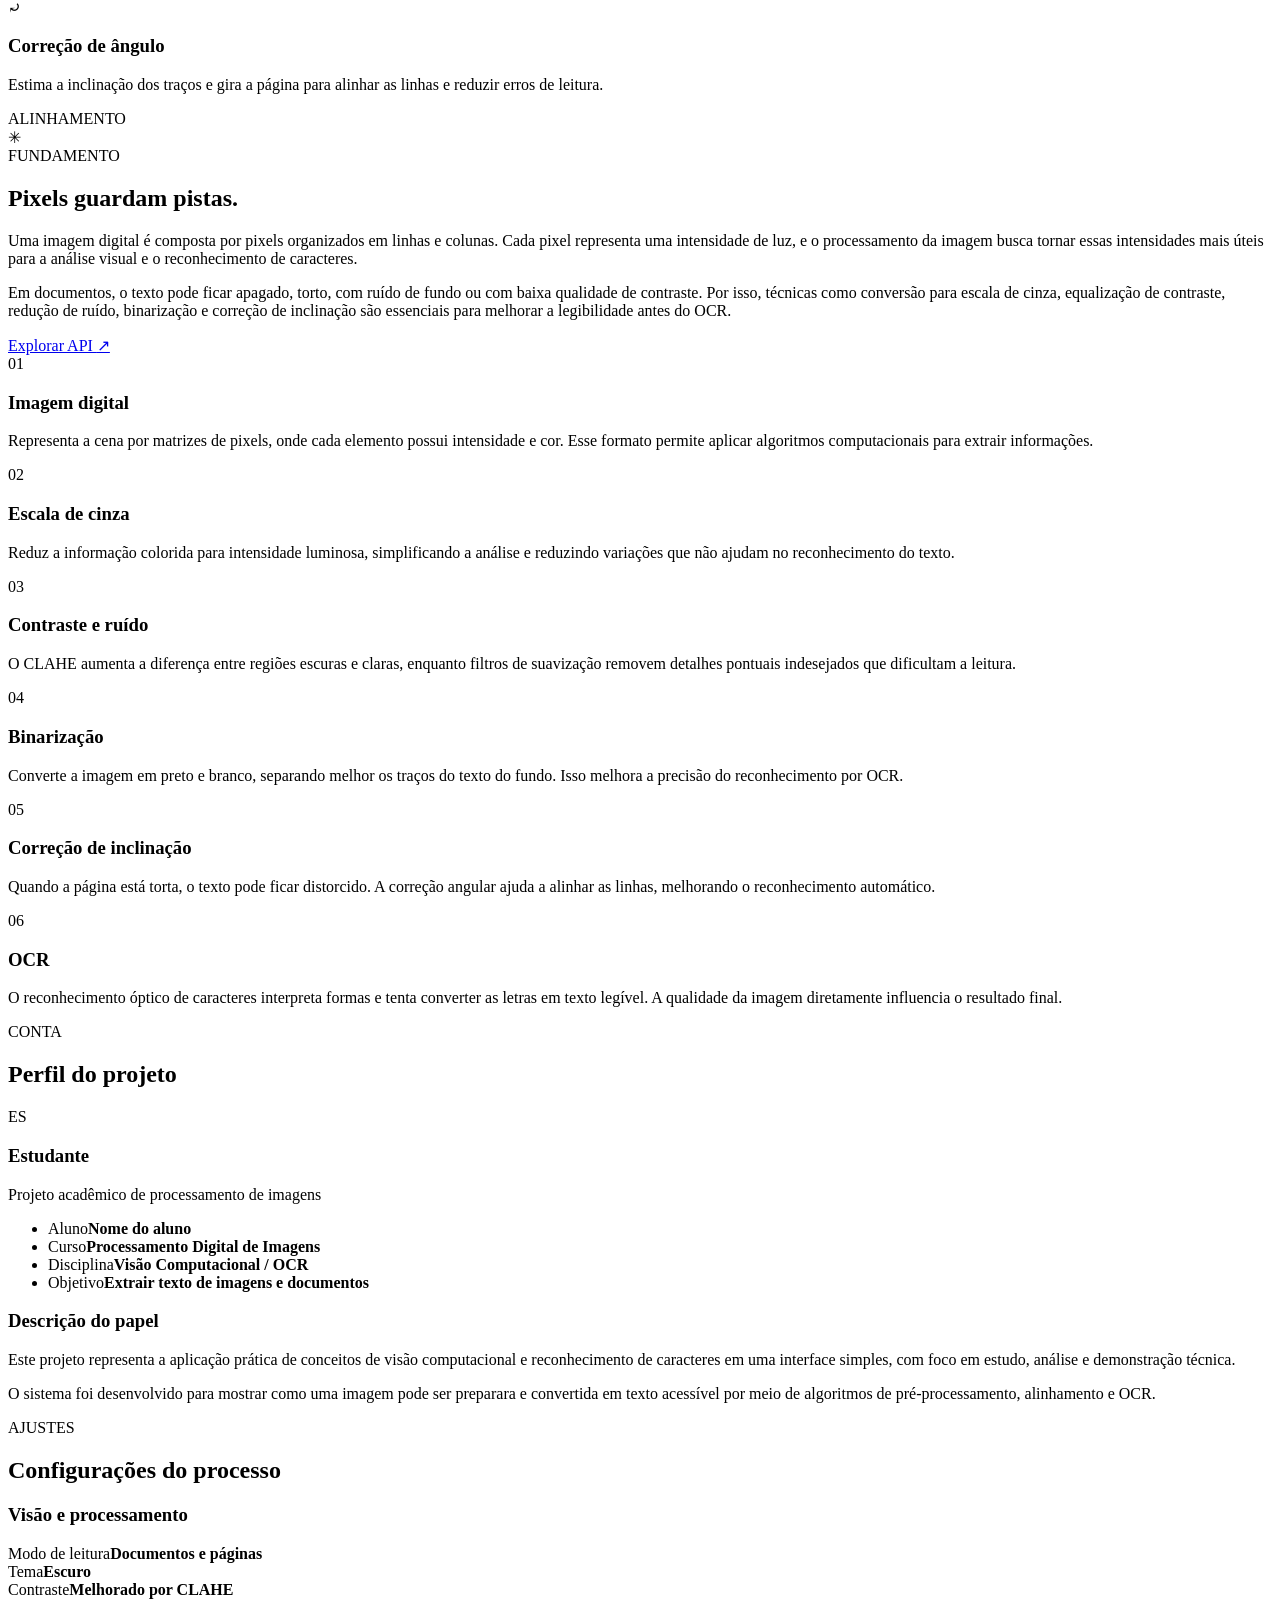
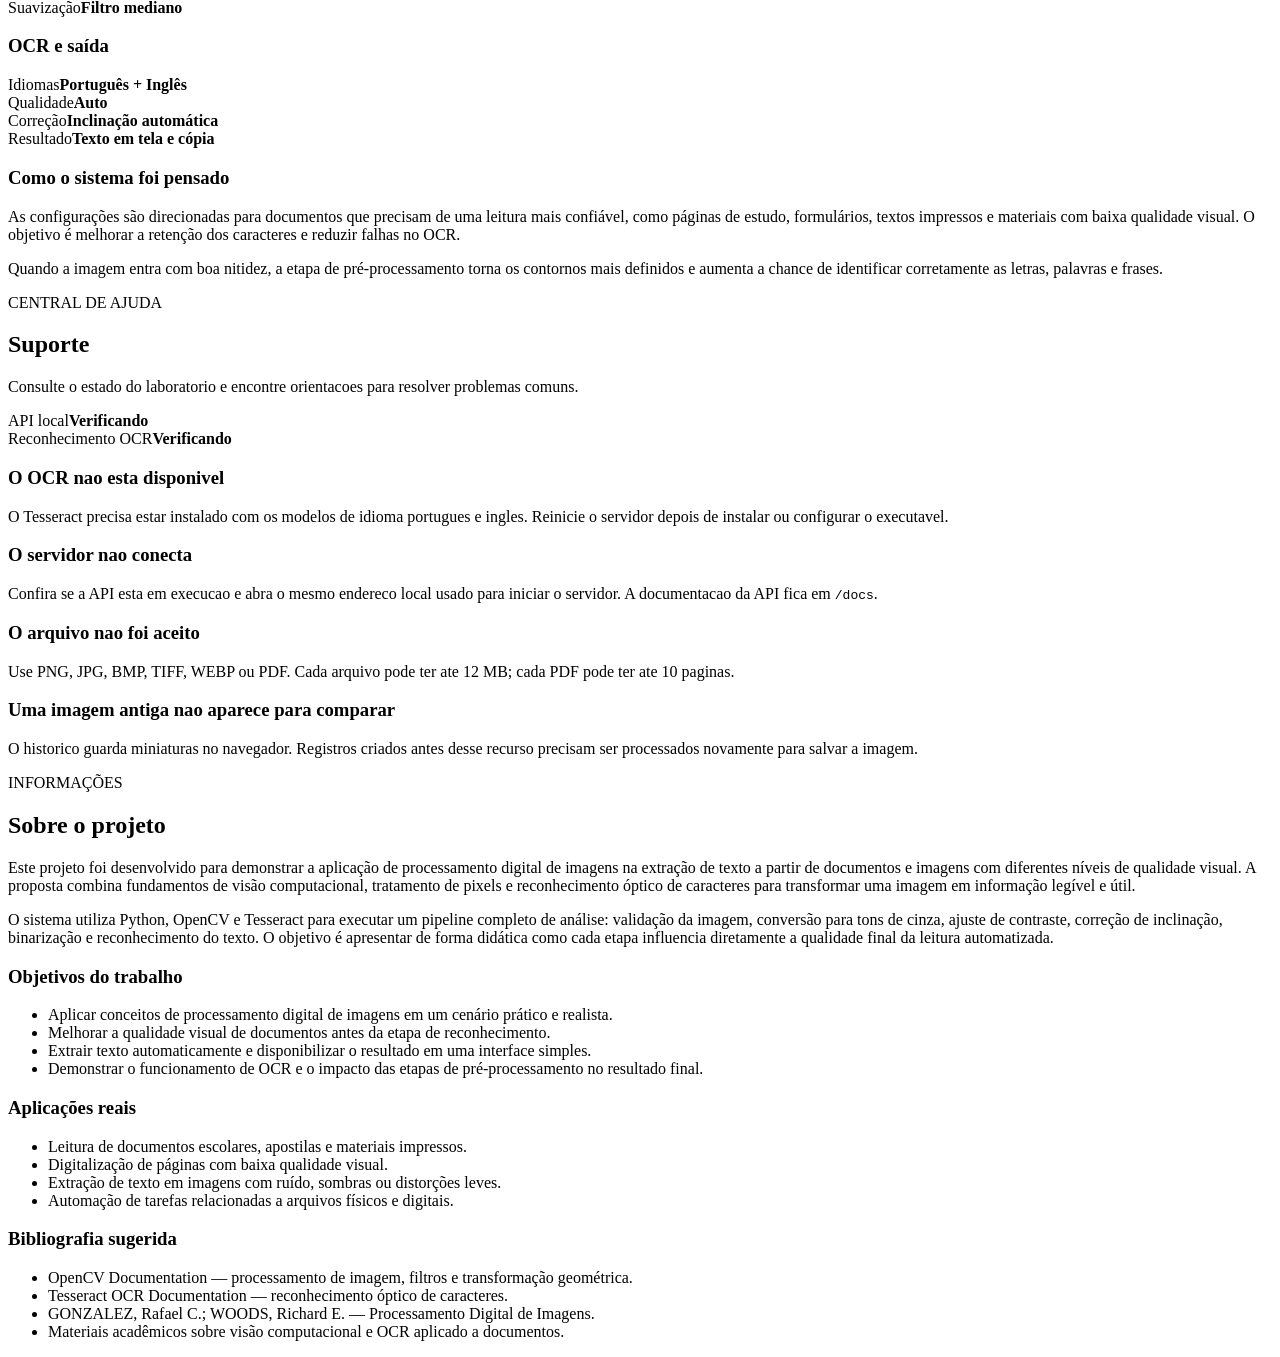
==== commit f83c4d86: "feat: exigir login no laboratório e adicionar PDFs e comparação Laboratório: - Processamento de PDFs" ====
--- a/frontend/index.html
+++ b/frontend/index.html
@@ -22,6 +22,7 @@
           <div class="nav-group-label">Principal</div>
           <button class="nav-item active" type="button" data-screen="processamento"><span>◉</span> Processamento</button>
           <button class="nav-item" type="button" data-screen="historico"><span>◫</span> Histórico</button>
+          <button class="nav-item" type="button" data-screen="comparar"><span>&harr;</span> Comparar imagens</button>
           <button class="nav-item" type="button" data-screen="etapas"><span>⌘</span> Etapas da análise</button>
           <button class="nav-item" type="button" data-screen="fundamentos"><span>▦</span> Fundamentos</button>
         </div>
@@ -30,13 +31,14 @@
           <div class="nav-group-label">Conta</div>
           <button class="nav-item" type="button" data-screen="perfil"><span>◍</span> Perfil</button>
           <button class="nav-item" type="button" data-screen="configuracoes"><span>⚙</span> Configurações</button>
+          <button class="nav-item" type="button" data-screen="suporte"><span>&quest;</span> Suporte</button>
           <button class="nav-item" type="button" data-screen="sobre"><span>◌</span> Sobre</button>
         </div>
       </nav>
 
       <div class="sidebar-bottom">
         <div class="course-card"><span class="course-icon">✳</span><div><strong>Visão computacional</strong><small>Projeto de estudos</small></div></div>
-        <div class="profile"><div class="avatar">ES</div><div><strong>Espaço de estudo</strong><small>Experimento local</small></div><span class="more">···</span></div>
+        <div class="profile"><div id="account-avatar" class="avatar">ES</div><div><strong id="account-name">Espaço de estudo</strong><small id="account-provider">Experimento local</small></div><a id="logout-link" class="more logout-link" href="/auth/logout" hidden>Sair</a></div>
       </div>
     </aside>
 
@@ -57,11 +59,11 @@
           <div class="upload-panel panel">
             <div class="panel-heading"><div><span class="step-tag">01 / ENTRADA</span><h2>Escolha uma imagem</h2></div><span class="panel-glyph">↗</span></div>
             <label class="dropzone" id="dropzone" for="image-input" tabindex="0">
-              <input id="image-input" type="file" accept="image/png,image/jpeg,image/bmp,image/tiff,image/webp" multiple>
+              <input id="image-input" type="file" accept="image/png,image/jpeg,image/bmp,image/tiff,image/webp,application/pdf,.pdf" multiple>
               <span class="upload-icon">↑</span>
               <strong>Arraste sua página até aqui</strong>
               <span class="drop-copy">ou <span>procure no dispositivo</span></span>
-              <small>PNG, JPG, BMP, TIFF ou WEBP · até 12 MB cada · máximo 2 imagens</small>
+              <small>PNG, JPG, BMP, TIFF, WEBP ou PDF &middot; ate 12 MB cada &middot; maximo 2 arquivos (PDF com ate 10 paginas)</small>
             </label>
             <div id="uploaded-summary" class="summary-box" aria-live="polite">
               <div class="summary-header"><span>Resumo das imagens</span><strong id="selected-count">0 selecionadas</strong></div>
@@ -78,7 +80,11 @@
             <div class="panel-heading"><div><span class="step-tag">02 / RESULTADO</span><h2>Leitura da página</h2></div><span class="result-badge" id="result-badge">AGUARDANDO IMAGEM</span></div>
             <div id="empty-result" class="empty-result"><div class="empty-illustration"><span class="sheet sheet-back"></span><span class="sheet sheet-front"><i></i><i></i><i></i><b>✳</b></span></div><strong>Sua análise aparecerá aqui</strong><span>Envie uma imagem para iniciar o processamento.</span></div>
             <div id="result-content" hidden>
-              <div class="stats-row"><div><span>ARQUIVO</span><strong id="file-name">—</strong></div><div><span>DIMENSÕES</span><strong id="image-dimensions">—</strong></div><div><span>ALINHAMENTO</span><strong id="rotation-value">—</strong></div></div>
+              <div class="stats-row"><div><span>ARQUIVO</span><strong id="file-name">—</strong></div><div><span>DIMENSÕES</span><strong id="image-dimensions">—</strong></div><div><span>ALINHAMENTO</span><strong id="rotation-value">—</strong></div><div class="time-stat"><span>TEMPO DE PROCESSAMENTO</span><strong id="processing-time">-</strong><small id="processing-time-description">Tempo total para tratar a imagem e executar o OCR.</small></div></div>
+
+              <div class="processing-times">
+                <strong>Tempo por imagem ou pagina</strong>
+              </div>
 
               <div class="result-tabs" aria-label="Abas do resultado">
                 <button class="result-tab active" type="button" data-result-tab="resumo">Resumo</button>
@@ -171,6 +177,32 @@
         </div>
       </section>
 
+      <section class="screen" data-screen-content="comparar">
+        <div class="screen-header">
+          <span class="step-tag">HISTORICO DO LABORATORIO</span>
+          <h2>Historico e comparacao</h2>
+          <p>Consulte o tempo de cada processamento e compare quaisquer duas imagens salvas neste navegador.</p>
+        </div>
+        <div class="info-card large">
+          <h3>Imagens processadas</h3>
+          <div id="comparison-history-list" class="history-list"></div>
+        </div>
+        <div class="info-card large margin-top history-compare-section">
+          <h3>Comparar imagens do historico</h3>
+          <p class="history-helper">Escolha duas imagens processadas anteriormente para ver lado a lado.</p>
+          <div class="comparison-selectors">
+            <label>Imagem A<select id="compare-left" disabled></select></label>
+            <label>Imagem B<select id="compare-right" disabled></select></label>
+          </div>
+          <div class="image-comparison user-comparison" hidden>
+            <figure><div class="image-frame"><img id="compare-left-image" alt="Imagem A salva no historico"></div><figcaption id="compare-left-caption">Imagem A</figcaption></figure>
+            <figure><div class="image-frame"><img id="compare-right-image" alt="Imagem B salva no historico"></div><figcaption id="compare-right-caption">Imagem B</figcaption></figure>
+          </div>
+          <p id="comparison-empty" class="comparison-help">Processe imagens para adiciona-las ao historico e compara-las.</p>
+          <p id="history-comparison-status" class="comparison-help" role="status"></p>
+        </div>
+      </section>
+
       <section class="screen" data-screen-content="etapas">
         <div class="screen-header">
           <span class="step-tag">COMO A IMAGEM É TRATADA</span>
@@ -339,6 +371,38 @@
           <h3>Como o sistema foi pensado</h3>
           <p>As configurações são direcionadas para documentos que precisam de uma leitura mais confiável, como páginas de estudo, formulários, textos impressos e materiais com baixa qualidade visual. O objetivo é melhorar a retenção dos caracteres e reduzir falhas no OCR.</p>
           <p>Quando a imagem entra com boa nitidez, a etapa de pré-processamento torna os contornos mais definidos e aumenta a chance de identificar corretamente as letras, palavras e frases.</p>
+        </div>
+      </section>
+
+      <section class="screen" data-screen-content="suporte">
+        <div class="screen-header">
+          <span class="step-tag">CENTRAL DE AJUDA</span>
+          <h2>Suporte</h2>
+          <p>Consulte o estado do laboratorio e encontre orientacoes para resolver problemas comuns.</p>
+        </div>
+
+        <div class="detail-grid">
+          <div class="detail-box"><span>API local</span><strong id="support-api-status">Verificando</strong></div>
+          <div class="detail-box"><span>Reconhecimento OCR</span><strong id="support-ocr-status">Verificando</strong></div>
+        </div>
+
+        <div class="settings-grid margin-top">
+          <article class="info-card">
+            <h3>O OCR nao esta disponivel</h3>
+            <p>O Tesseract precisa estar instalado com os modelos de idioma portugues e ingles. Reinicie o servidor depois de instalar ou configurar o executavel.</p>
+          </article>
+          <article class="info-card">
+            <h3>O servidor nao conecta</h3>
+            <p>Confira se a API esta em execucao e abra o mesmo endereco local usado para iniciar o servidor. A documentacao da API fica em <code>/docs</code>.</p>
+          </article>
+          <article class="info-card">
+            <h3>O arquivo nao foi aceito</h3>
+            <p>Use PNG, JPG, BMP, TIFF, WEBP ou PDF. Cada arquivo pode ter ate 12 MB; cada PDF pode ter ate 10 paginas.</p>
+          </article>
+          <article class="info-card">
+            <h3>Uma imagem antiga nao aparece para comparar</h3>
+            <p>O historico guarda miniaturas no navegador. Registros criados antes desse recurso precisam ser processados novamente para salvar a imagem.</p>
+          </article>
         </div>
       </section>
 
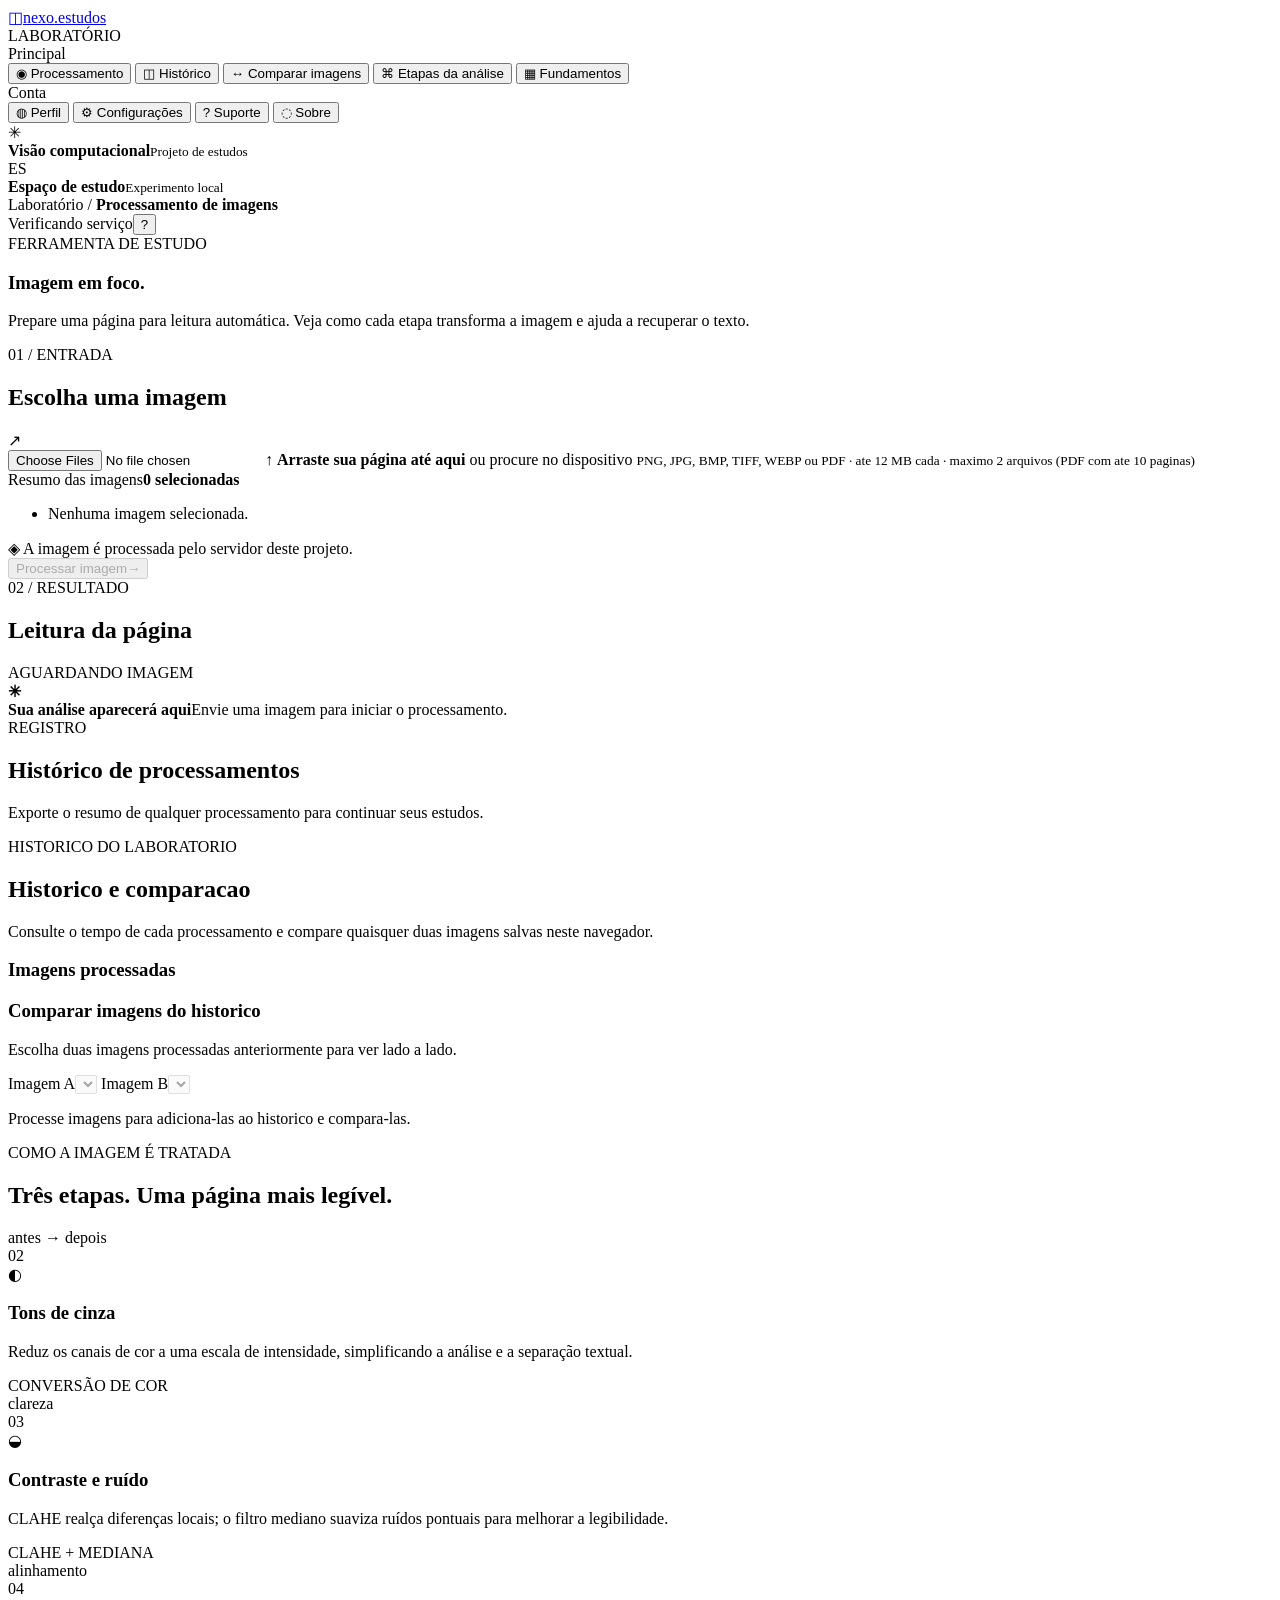
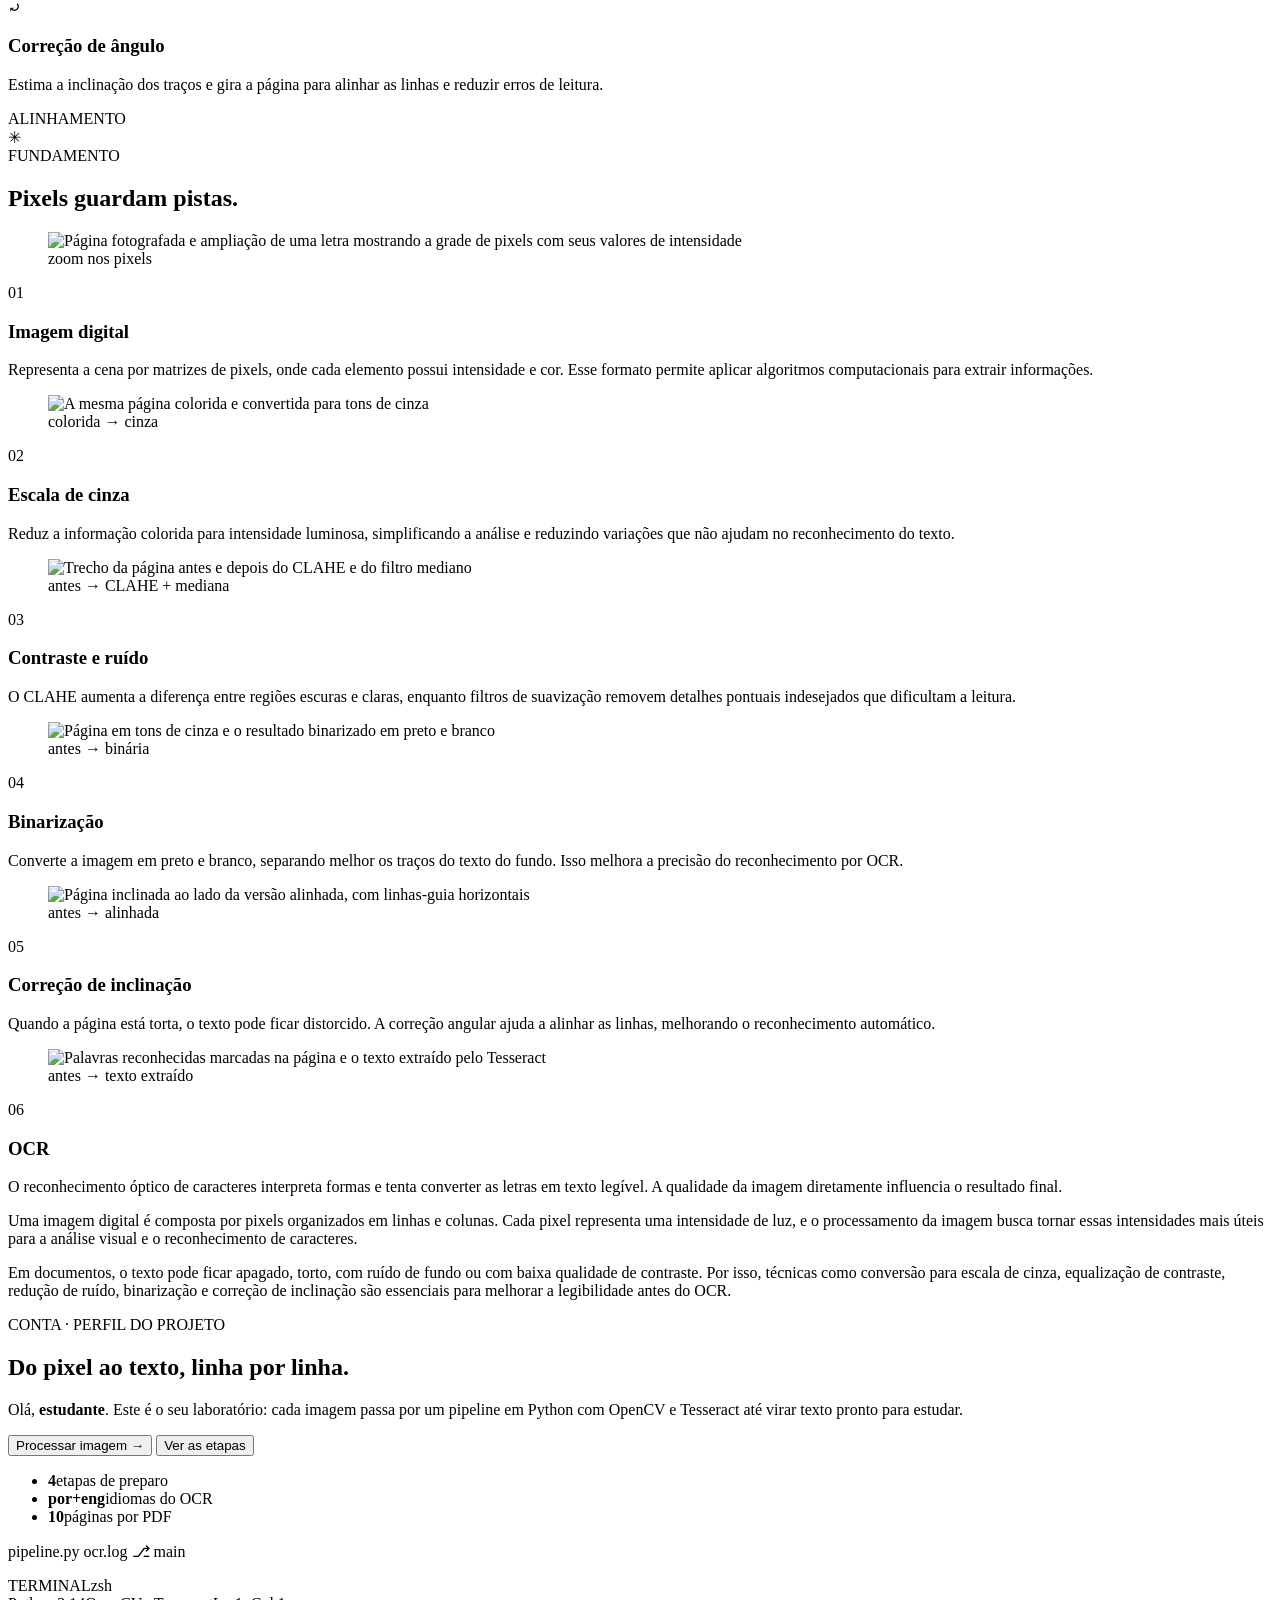
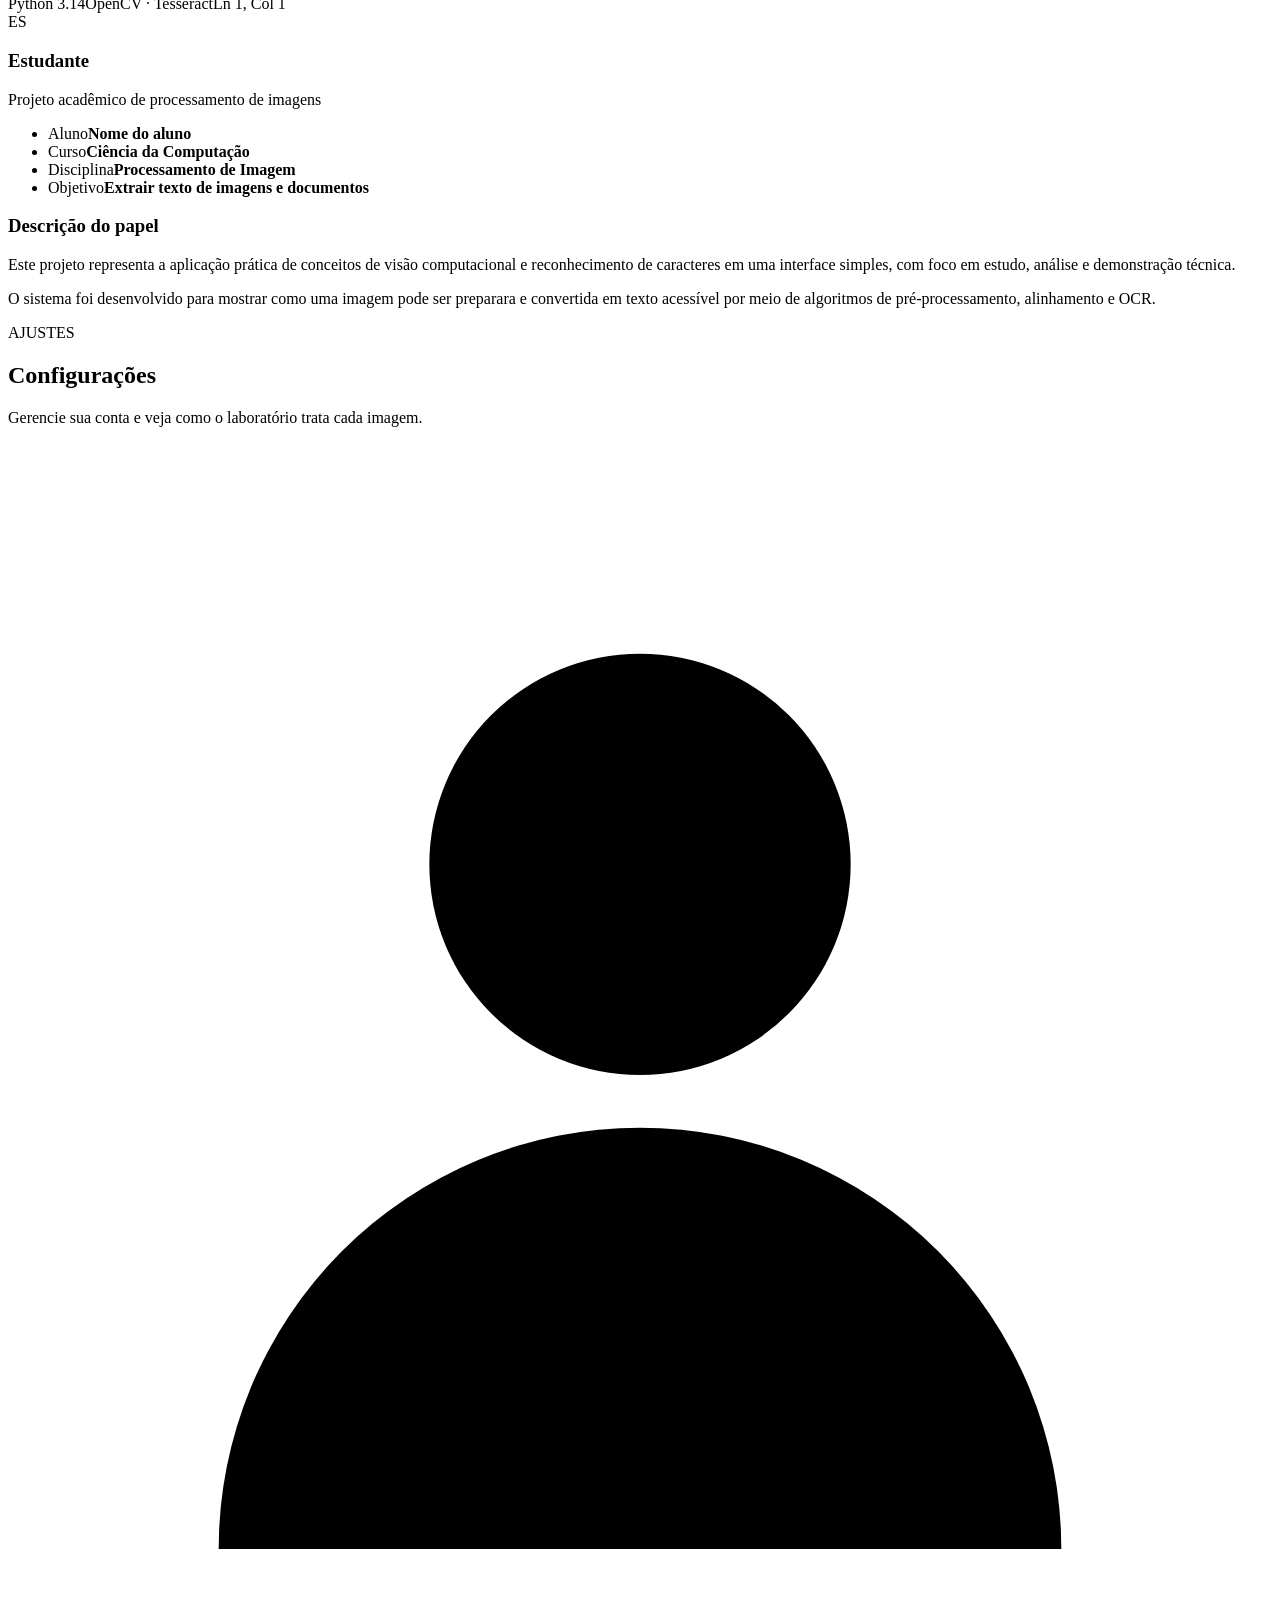
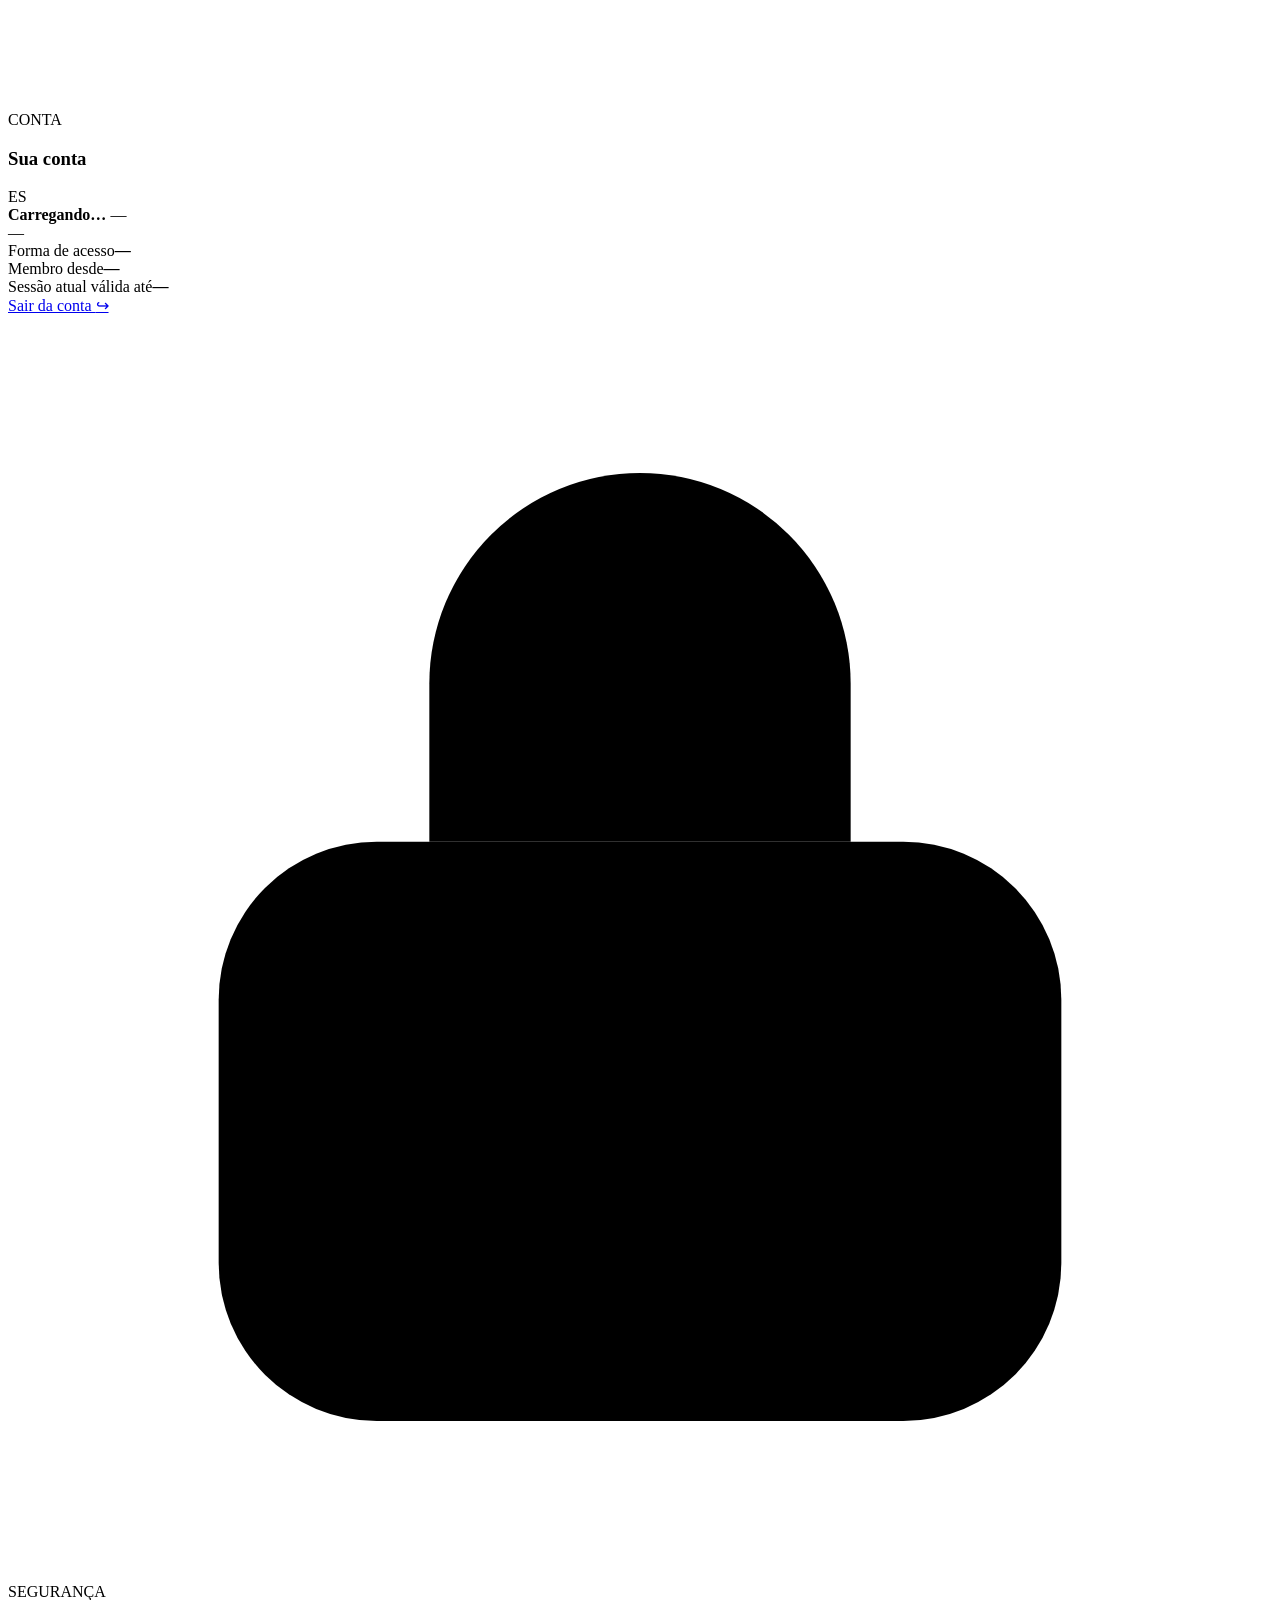
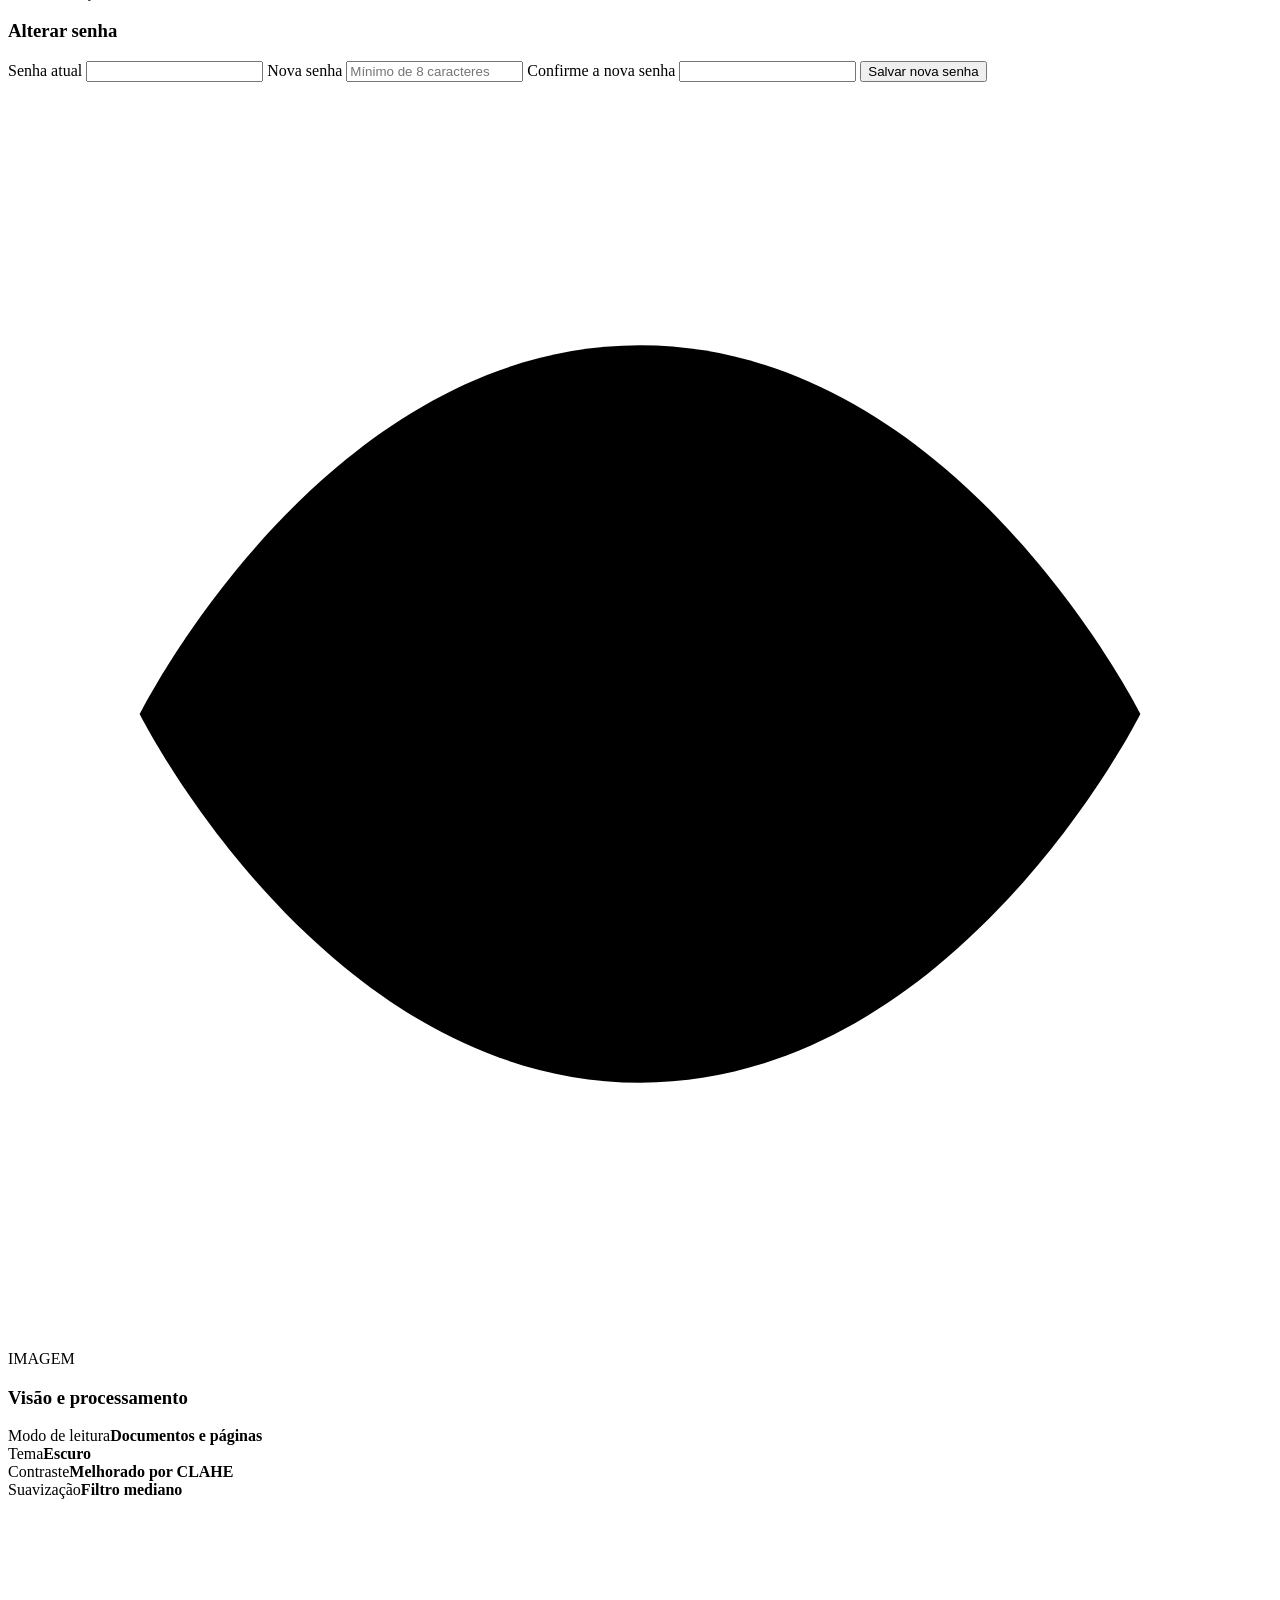
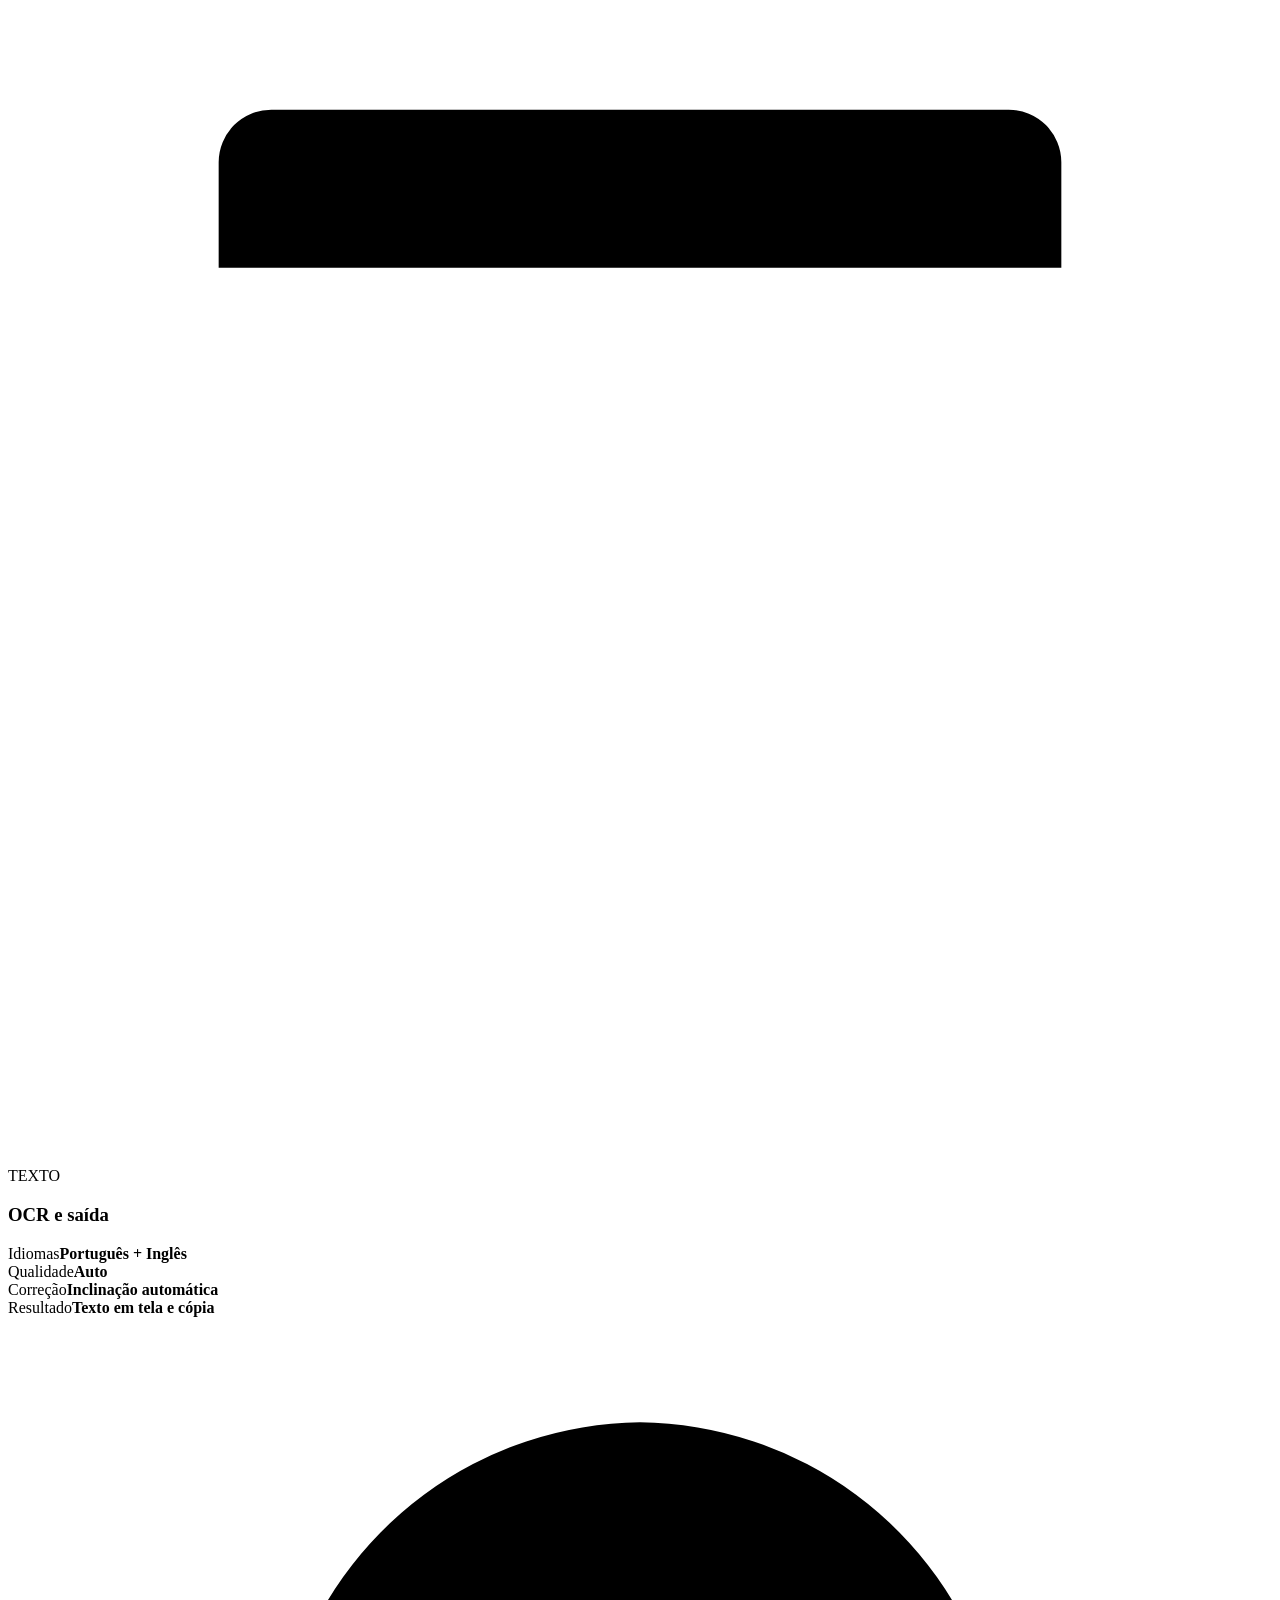
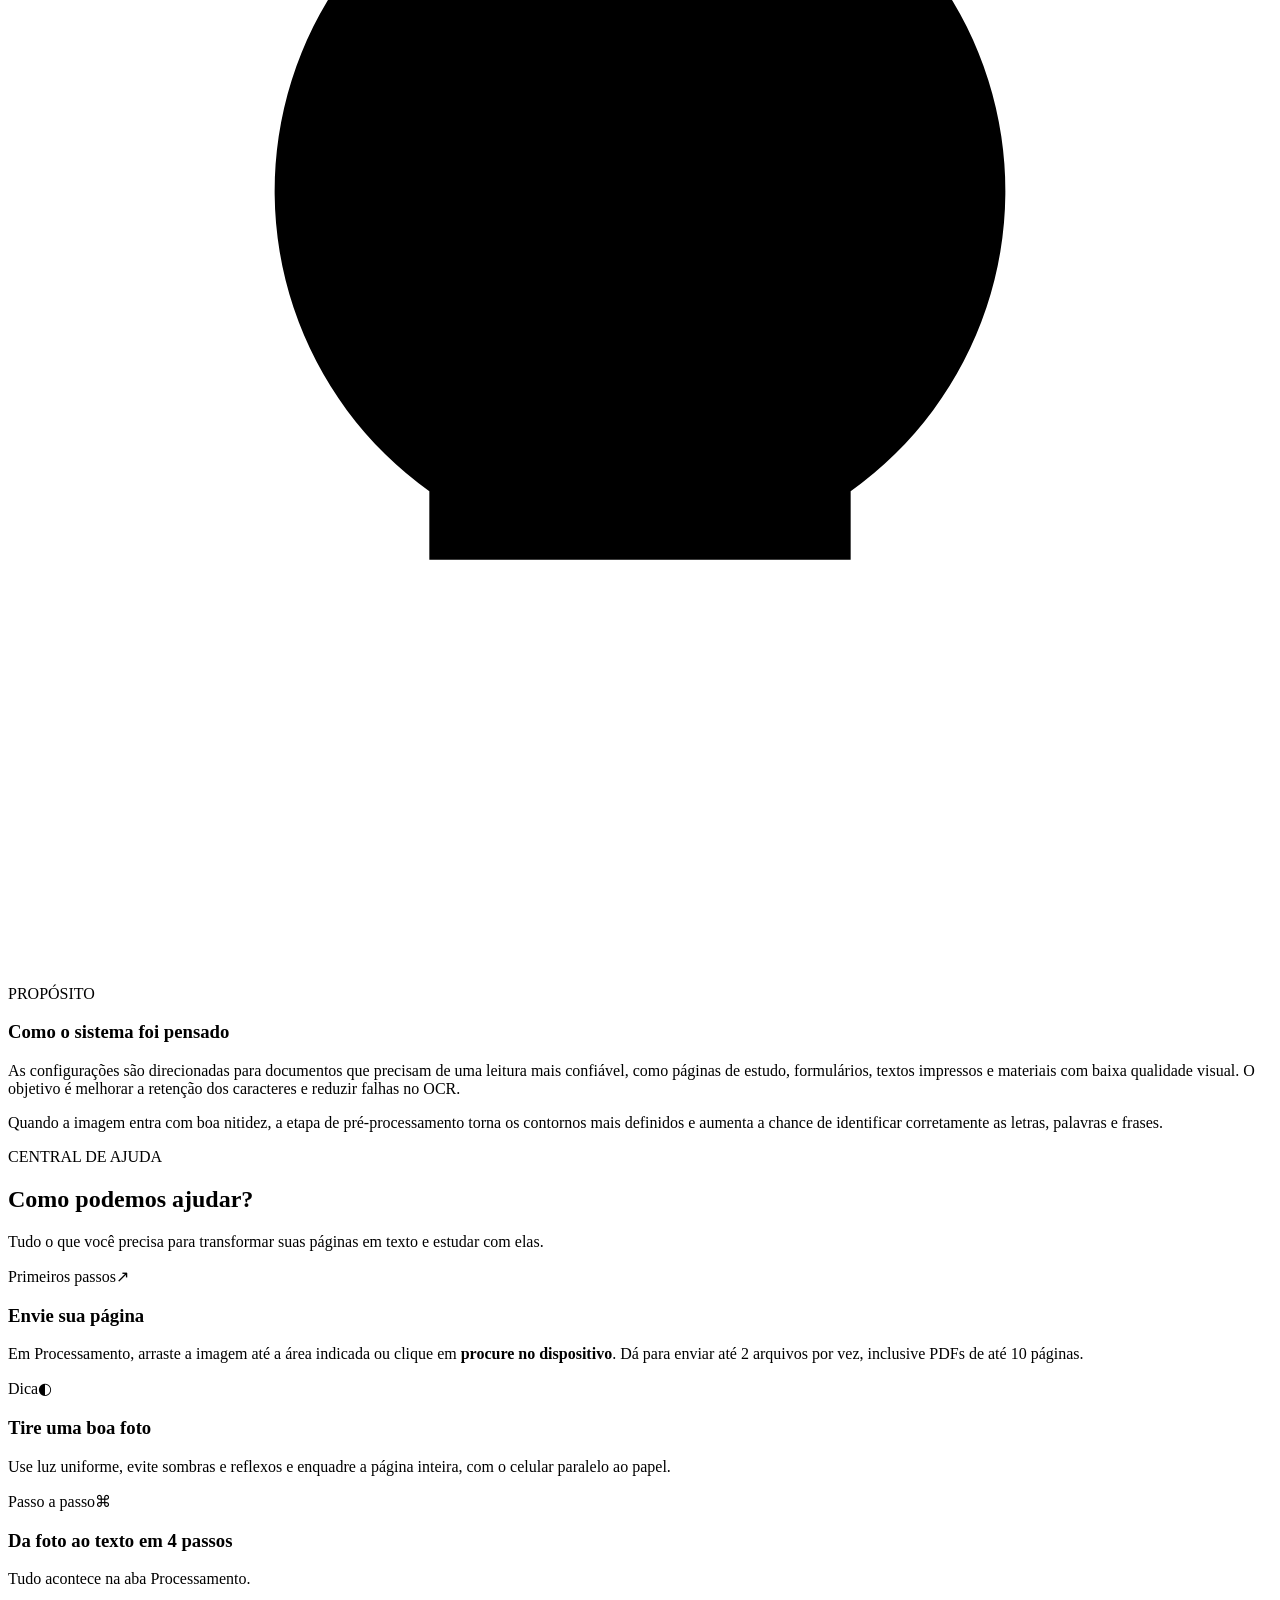
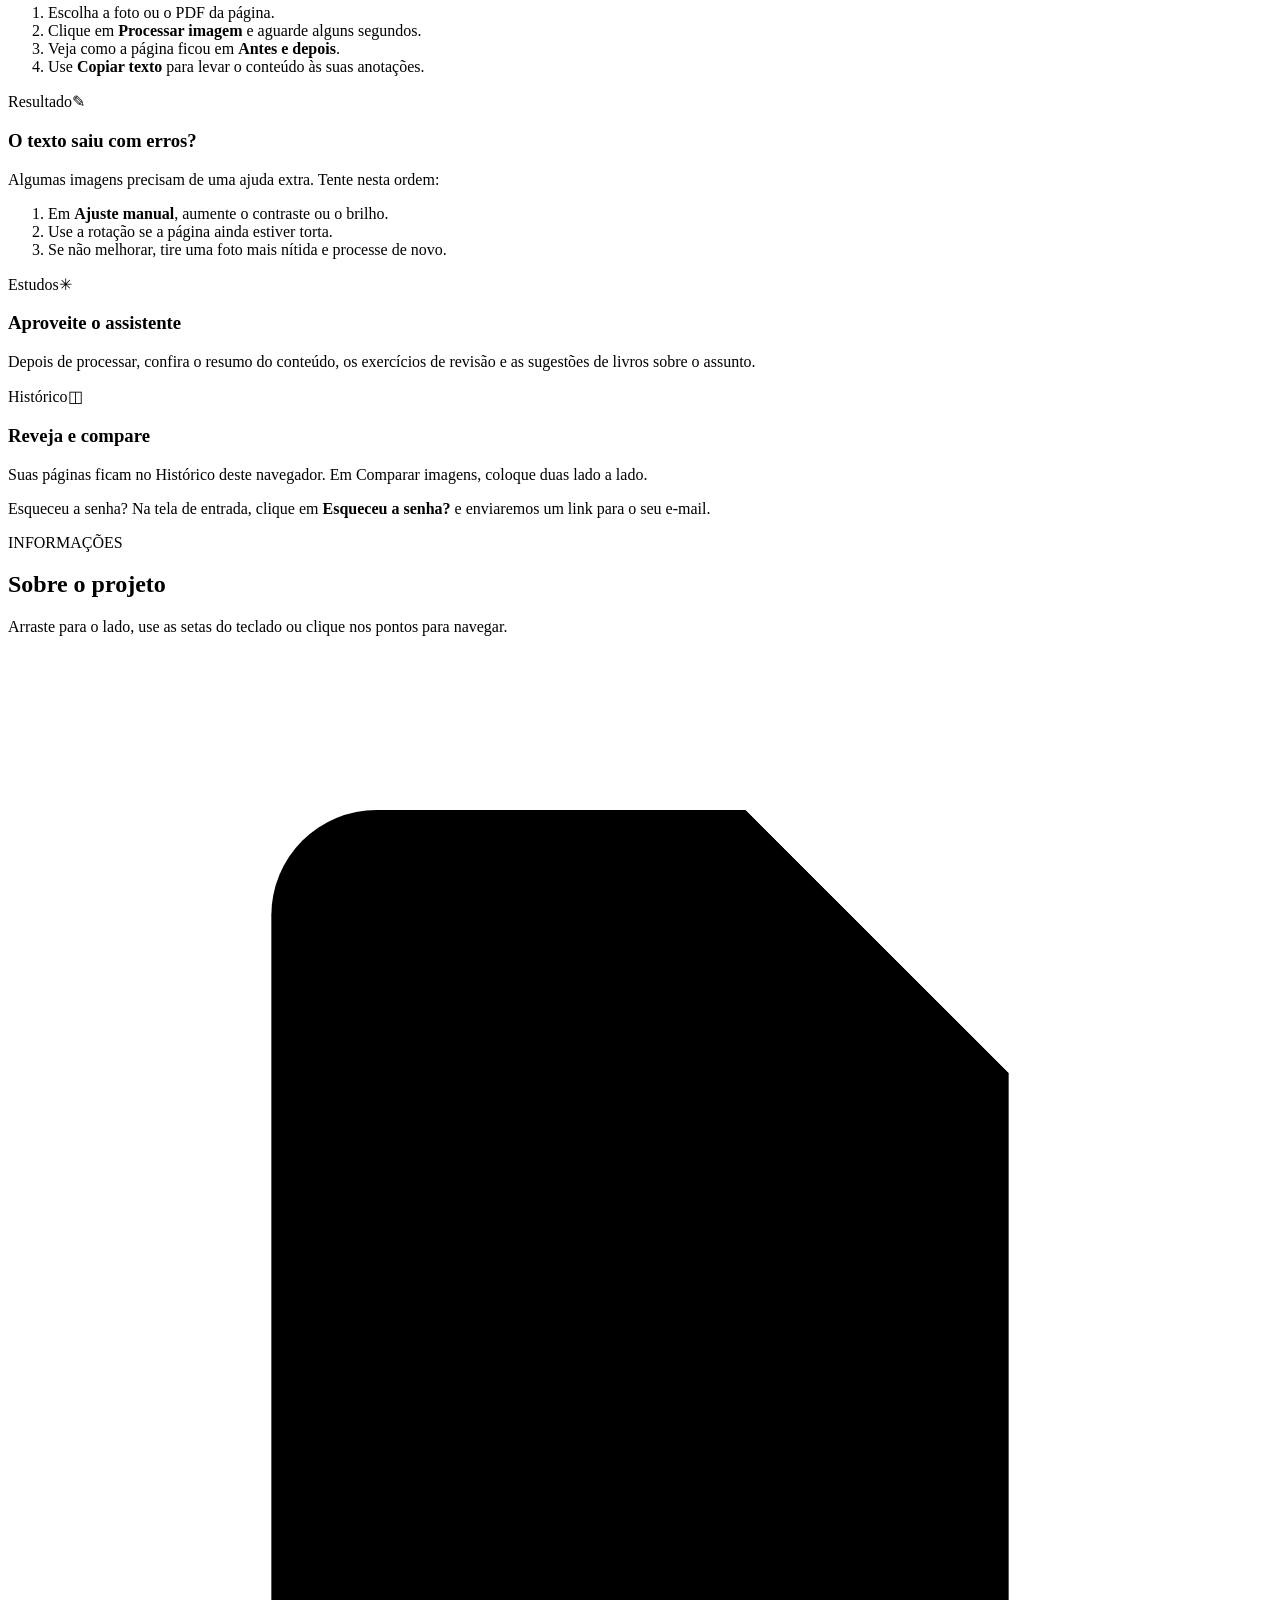
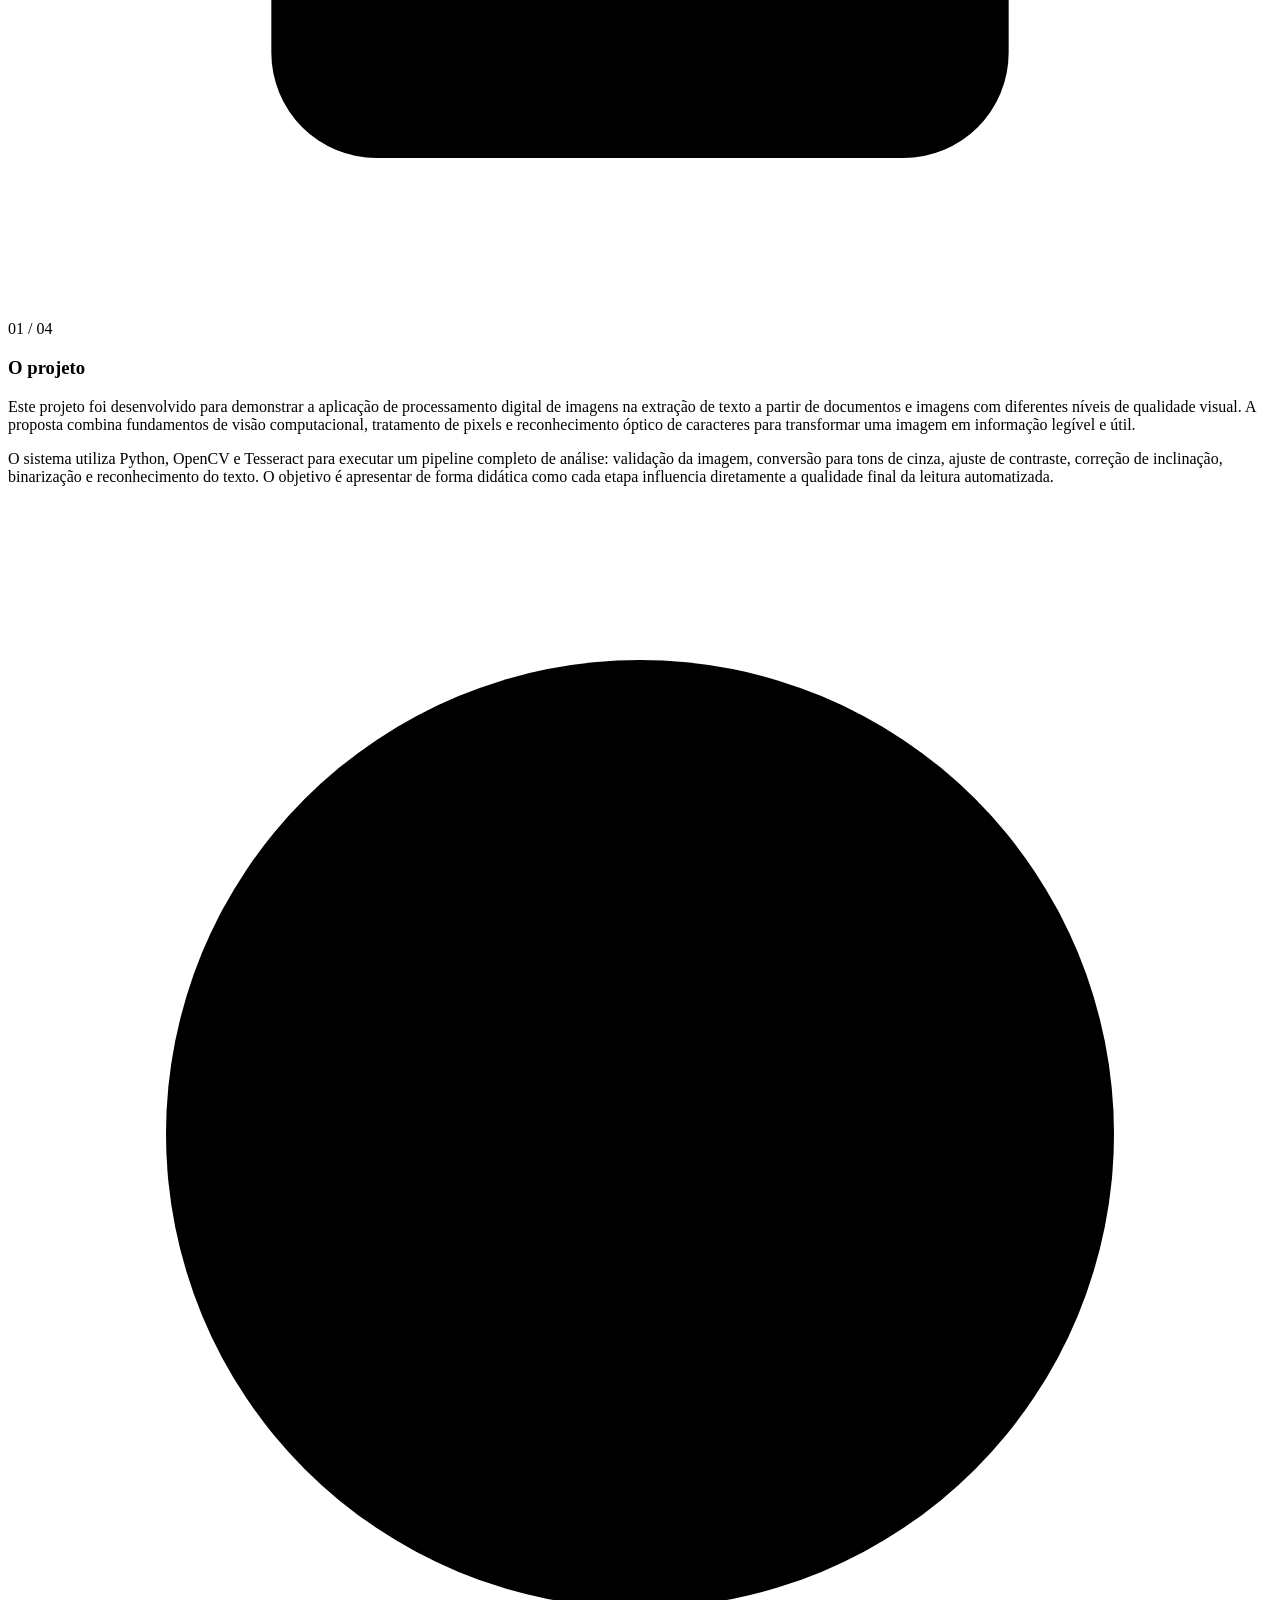
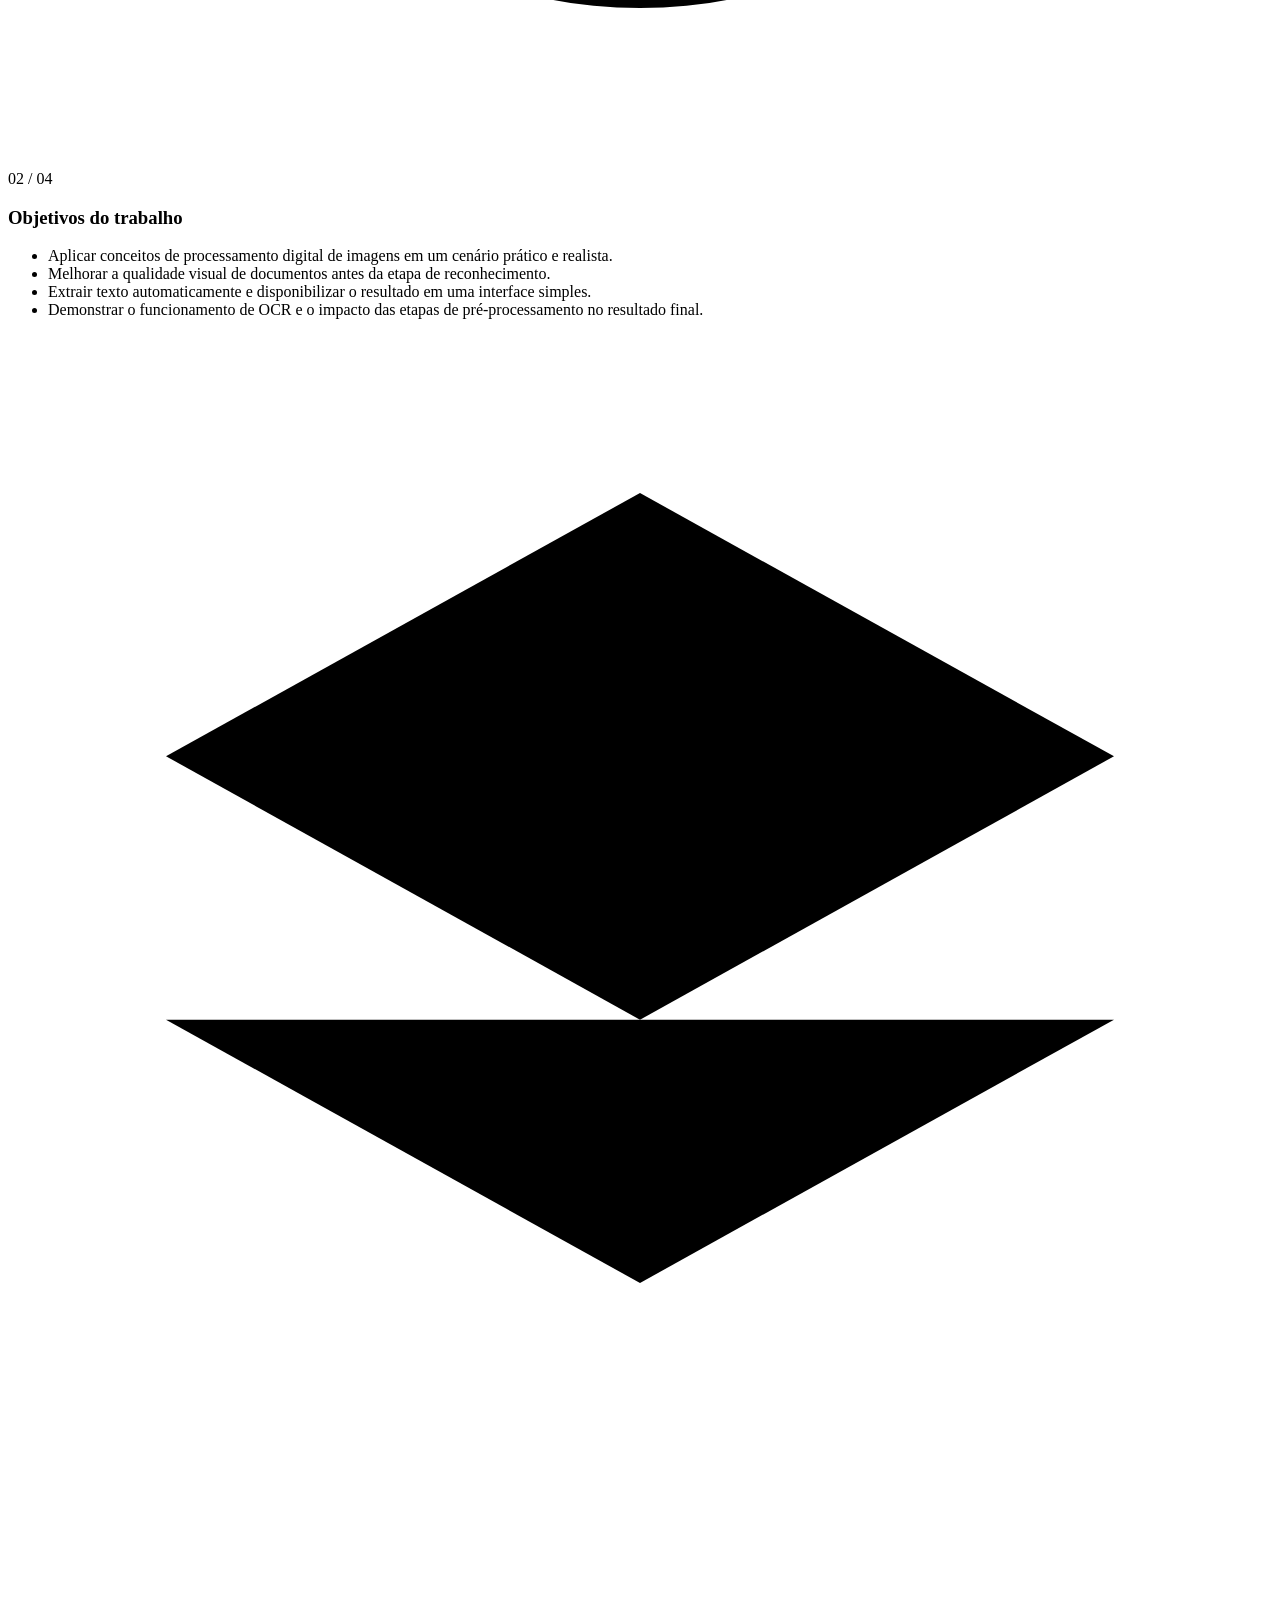
==== commit 0f9c035d: "feat: redesenhar as abas do laboratório - Login: formulário centralizado na vertical. - Etapas: grad" ====
--- a/frontend/index.html
+++ b/frontend/index.html
@@ -7,7 +7,7 @@
   <title>Imagem em foco — Laboratório de estudos</title>
   <link rel="preconnect" href="https://fonts.googleapis.com">
   <link rel="preconnect" href="https://fonts.gstatic.com" crossorigin>
-  <link href="https://fonts.googleapis.com/css2?family=DM+Sans:wght@400;500;600;700&family=Manrope:wght@400;500;600;700;800&display=swap" rel="stylesheet">
+  <link href="https://fonts.googleapis.com/css2?family=DM+Sans:wght@400;500;600;700&family=JetBrains+Mono:wght@400;500;700&family=Manrope:wght@400;500;600;700;800&display=swap" rel="stylesheet">
   <link rel="stylesheet" href="/static/style.css">
   <script src="/static/app.js" defer></script>
 </head>
@@ -264,7 +264,7 @@
       </section>
 
       <section class="screen" data-screen-content="fundamentos">
-        <div class="screen-header theory-box">
+        <div class="screen-header theory-box" data-reveal>
           <div class="theory-mark">✳</div>
           <div>
             <span class="step-tag">FUNDAMENTO</span>
@@ -272,65 +272,97 @@
           </div>
         </div>
 
-        <div class="info-card large">
-          <p>Uma imagem digital é composta por pixels organizados em linhas e colunas. Cada pixel representa uma intensidade de luz, e o processamento da imagem busca tornar essas intensidades mais úteis para a análise visual e o reconhecimento de caracteres.</p>
-          <p>Em documentos, o texto pode ficar apagado, torto, com ruído de fundo ou com baixa qualidade de contraste. Por isso, técnicas como conversão para escala de cinza, equalização de contraste, redução de ruído, binarização e correção de inclinação são essenciais para melhorar a legibilidade antes do OCR.</p>
-          <a href="/docs" target="_blank" rel="noreferrer">Explorar API <span>↗</span></a>
-        </div>
-
         <div class="topic-grid">
-          <article class="topic-card">
+          <article class="topic-card" data-reveal>
+            <figure class="topic-figure"><img src="/static/fundamentos/01-imagem-digital.webp" alt="Página fotografada e ampliação de uma letra mostrando a grade de pixels com seus valores de intensidade" loading="lazy" width="726" height="400"><figcaption>zoom nos pixels</figcaption></figure>
             <span class="topic-tag">01</span>
             <h3>Imagem digital</h3>
             <p>Representa a cena por matrizes de pixels, onde cada elemento possui intensidade e cor. Esse formato permite aplicar algoritmos computacionais para extrair informações.</p>
           </article>
-          <article class="topic-card">
+          <article class="topic-card" data-reveal>
+            <figure class="topic-figure"><img src="/static/fundamentos/02-escala-cinza.webp" alt="A mesma página colorida e convertida para tons de cinza" loading="lazy" width="726" height="400"><figcaption>colorida → cinza</figcaption></figure>
             <span class="topic-tag">02</span>
             <h3>Escala de cinza</h3>
             <p>Reduz a informação colorida para intensidade luminosa, simplificando a análise e reduzindo variações que não ajudam no reconhecimento do texto.</p>
           </article>
-          <article class="topic-card">
+          <article class="topic-card" data-reveal>
+            <figure class="topic-figure"><img src="/static/fundamentos/03-contraste-ruido.webp" alt="Trecho da página antes e depois do CLAHE e do filtro mediano" loading="lazy" width="726" height="400"><figcaption>antes → CLAHE + mediana</figcaption></figure>
             <span class="topic-tag">03</span>
             <h3>Contraste e ruído</h3>
             <p>O CLAHE aumenta a diferença entre regiões escuras e claras, enquanto filtros de suavização removem detalhes pontuais indesejados que dificultam a leitura.</p>
           </article>
-          <article class="topic-card">
+          <article class="topic-card" data-reveal>
+            <figure class="topic-figure"><img src="/static/fundamentos/04-binarizacao.webp" alt="Página em tons de cinza e o resultado binarizado em preto e branco" loading="lazy" width="726" height="400"><figcaption>antes → binária</figcaption></figure>
             <span class="topic-tag">04</span>
             <h3>Binarização</h3>
             <p>Converte a imagem em preto e branco, separando melhor os traços do texto do fundo. Isso melhora a precisão do reconhecimento por OCR.</p>
           </article>
-          <article class="topic-card">
+          <article class="topic-card" data-reveal>
+            <figure class="topic-figure"><img src="/static/fundamentos/05-inclinacao.webp" alt="Página inclinada ao lado da versão alinhada, com linhas-guia horizontais" loading="lazy" width="726" height="400"><figcaption>antes → alinhada</figcaption></figure>
             <span class="topic-tag">05</span>
             <h3>Correção de inclinação</h3>
             <p>Quando a página está torta, o texto pode ficar distorcido. A correção angular ajuda a alinhar as linhas, melhorando o reconhecimento automático.</p>
           </article>
-          <article class="topic-card">
+          <article class="topic-card" data-reveal>
+            <figure class="topic-figure"><img src="/static/fundamentos/06-ocr.webp" alt="Palavras reconhecidas marcadas na página e o texto extraído pelo Tesseract" loading="lazy" width="726" height="400"><figcaption>antes → texto extraído</figcaption></figure>
             <span class="topic-tag">06</span>
             <h3>OCR</h3>
             <p>O reconhecimento óptico de caracteres interpreta formas e tenta converter as letras em texto legível. A qualidade da imagem diretamente influencia o resultado final.</p>
           </article>
         </div>
+
+        <div class="info-card large margin-top" data-reveal>
+          <p>Uma imagem digital é composta por pixels organizados em linhas e colunas. Cada pixel representa uma intensidade de luz, e o processamento da imagem busca tornar essas intensidades mais úteis para a análise visual e o reconhecimento de caracteres.</p>
+          <p>Em documentos, o texto pode ficar apagado, torto, com ruído de fundo ou com baixa qualidade de contraste. Por isso, técnicas como conversão para escala de cinza, equalização de contraste, redução de ruído, binarização e correção de inclinação são essenciais para melhorar a legibilidade antes do OCR.</p>
+        </div>
       </section>
 
       <section class="screen" data-screen-content="perfil">
-        <div class="screen-header">
-          <span class="step-tag">CONTA</span>
-          <h2>Perfil do projeto</h2>
-        </div>
-
-        <div class="profile-layout">
+        <div class="profile-hero">
+          <div class="hero-copy" data-reveal>
+            <div class="eyebrow"><span class="eyebrow-line"></span> CONTA · PERFIL DO PROJETO</div>
+            <h1>Do pixel ao <span>texto</span>, linha por linha.</h1>
+            <p>Olá, <strong id="hero-user-name">estudante</strong>. Este é o seu laboratório: cada imagem passa por um pipeline em Python com OpenCV e Tesseract até virar texto pronto para estudar.</p>
+            <div class="hero-actions">
+              <button class="primary-button" type="button" data-go-screen="processamento">Processar imagem <span aria-hidden="true">→</span></button>
+              <button class="ghost-button" type="button" data-go-screen="etapas">Ver as etapas</button>
+            </div>
+            <ul class="hero-meta">
+              <li><strong>4</strong><span>etapas de preparo</span></li>
+              <li><strong>por+eng</strong><span>idiomas do OCR</span></li>
+              <li><strong>10</strong><span>páginas por PDF</span></li>
+            </ul>
+          </div>
+
+          <div class="code-window" data-reveal role="img" aria-label="Editor de código digitando a função processar do pipeline e um terminal mostrando a execução de cada etapa">
+            <div class="code-titlebar">
+              <span class="code-dots" aria-hidden="true"><i></i><i></i><i></i></span>
+              <span class="code-tab active">pipeline.py</span>
+              <span class="code-tab">ocr.log</span>
+              <span class="code-branch">⎇ main</span>
+            </div>
+            <div class="code-body" aria-hidden="true"><ol class="code-lines" id="hero-code"></ol></div>
+            <div class="code-terminal" aria-hidden="true">
+              <div class="terminal-head"><span>TERMINAL</span><span>zsh</span></div>
+              <div id="hero-terminal"></div>
+            </div>
+            <div class="code-status" aria-hidden="true"><span><i class="status-led"></i> Python 3.14</span><span>OpenCV · Tesseract</span><span id="hero-cursor-pos">Ln 1, Col 1</span></div>
+          </div>
+        </div>
+
+        <div class="profile-layout" data-reveal>
           <div class="info-card profile-panel">
             <div class="profile-header">
-              <div class="avatar large">ES</div>
+              <div class="avatar large" id="profile-avatar">ES</div>
               <div>
-                <h3>Estudante</h3>
-                <p>Projeto acadêmico de processamento de imagens</p>
+                <h3 id="profile-name">Estudante</h3>
+                <p id="profile-email">Projeto acadêmico de processamento de imagens</p>
               </div>
             </div>
             <ul class="detail-list">
-              <li><span>Aluno</span><strong>Nome do aluno</strong></li>
-              <li><span>Curso</span><strong>Processamento Digital de Imagens</strong></li>
-              <li><span>Disciplina</span><strong>Visão Computacional / OCR</strong></li>
+              <li><span>Aluno</span><strong id="profile-student">Nome do aluno</strong></li>
+              <li><span>Curso</span><strong>Ciência da Computação</strong></li>
+              <li><span>Disciplina</span><strong>Processamento de Imagem</strong></li>
               <li><span>Objetivo</span><strong>Extrair texto de imagens e documentos</strong></li>
             </ul>
           </div>
@@ -344,107 +376,217 @@
       </section>
 
       <section class="screen" data-screen-content="configuracoes">
-        <div class="screen-header">
+        <div class="screen-header settings-header" data-reveal>
           <span class="step-tag">AJUSTES</span>
-          <h2>Configurações do processo</h2>
-        </div>
-
-        <div class="settings-grid">
-          <div class="info-card">
-            <h3>Visão e processamento</h3>
+          <h2>Configurações</h2>
+          <p>Gerencie sua conta e veja como o laboratório trata cada imagem.</p>
+        </div>
+
+        <div class="settings-layout">
+          <article class="settings-card account-card" data-reveal>
+            <div class="settings-card-head">
+              <span class="settings-icon"><svg viewBox="0 0 24 24" aria-hidden="true"><circle cx="12" cy="8" r="4"/><path d="M4 21a8 8 0 0 1 16 0"/></svg></span>
+              <div><span class="step-tag">CONTA</span><h3>Sua conta</h3></div>
+            </div>
+            <div class="account-identity">
+              <div class="avatar account-avatar" id="settings-avatar">ES</div>
+              <div class="account-identity-text">
+                <strong id="settings-name">Carregando…</strong>
+                <span id="settings-email">—</span>
+              </div>
+              <span class="role-badge" id="settings-role">—</span>
+            </div>
+            <div class="setting-row"><span>Forma de acesso</span><strong id="settings-provider">—</strong></div>
+            <div class="setting-row"><span>Membro desde</span><strong id="settings-created">—</strong></div>
+            <div class="setting-row"><span>Sessão atual válida até</span><strong id="settings-session">—</strong></div>
+            <div class="account-actions">
+              <a class="ghost-button danger" href="/auth/logout">Sair da conta <span aria-hidden="true">↪</span></a>
+            </div>
+          </article>
+
+          <article class="settings-card password-card" data-reveal>
+            <div class="settings-card-head">
+              <span class="settings-icon"><svg viewBox="0 0 24 24" aria-hidden="true"><rect x="4" y="10" width="16" height="11" rx="3"/><path d="M8 10V7a4 4 0 0 1 8 0v3"/></svg></span>
+              <div><span class="step-tag">SEGURANÇA</span><h3>Alterar senha</h3></div>
+            </div>
+            <form id="password-form" class="settings-form" novalidate>
+              <label for="current-password">Senha atual</label>
+              <input id="current-password" name="current" type="password" autocomplete="current-password" required>
+              <label for="new-password">Nova senha</label>
+              <input id="new-password" name="password" type="password" autocomplete="new-password" minlength="8" placeholder="Mínimo de 8 caracteres" required>
+              <label for="confirm-password">Confirme a nova senha</label>
+              <input id="confirm-password" name="confirm" type="password" autocomplete="new-password" minlength="8" required>
+              <button class="primary-button" type="submit">Salvar nova senha</button>
+              <p class="settings-message" role="status" hidden></p>
+            </form>
+          </article>
+
+          <article class="settings-card" data-reveal>
+            <div class="settings-card-head">
+              <span class="settings-icon"><svg viewBox="0 0 24 24" aria-hidden="true"><path d="M2.5 12s3.5-7 9.5-7 9.5 7 9.5 7-3.5 7-9.5 7-9.5-7-9.5-7Z"/><circle cx="12" cy="12" r="3"/></svg></span>
+              <div><span class="step-tag">IMAGEM</span><h3>Visão e processamento</h3></div>
+            </div>
             <div class="setting-row"><span>Modo de leitura</span><strong>Documentos e páginas</strong></div>
             <div class="setting-row"><span>Tema</span><strong>Escuro</strong></div>
             <div class="setting-row"><span>Contraste</span><strong>Melhorado por CLAHE</strong></div>
             <div class="setting-row"><span>Suavização</span><strong>Filtro mediano</strong></div>
-          </div>
-
-          <div class="info-card">
-            <h3>OCR e saída</h3>
+          </article>
+
+          <article class="settings-card" data-reveal>
+            <div class="settings-card-head">
+              <span class="settings-icon"><svg viewBox="0 0 24 24" aria-hidden="true"><path d="M4 7V5a1 1 0 0 1 1-1h14a1 1 0 0 1 1 1v2M9 20h6M12 4v16"/></svg></span>
+              <div><span class="step-tag">TEXTO</span><h3>OCR e saída</h3></div>
+            </div>
             <div class="setting-row"><span>Idiomas</span><strong>Português + Inglês</strong></div>
             <div class="setting-row"><span>Qualidade</span><strong>Auto</strong></div>
             <div class="setting-row"><span>Correção</span><strong>Inclinação automática</strong></div>
             <div class="setting-row"><span>Resultado</span><strong>Texto em tela e cópia</strong></div>
-          </div>
-        </div>
-
-        <div class="info-card large margin-top">
-          <h3>Como o sistema foi pensado</h3>
-          <p>As configurações são direcionadas para documentos que precisam de uma leitura mais confiável, como páginas de estudo, formulários, textos impressos e materiais com baixa qualidade visual. O objetivo é melhorar a retenção dos caracteres e reduzir falhas no OCR.</p>
-          <p>Quando a imagem entra com boa nitidez, a etapa de pré-processamento torna os contornos mais definidos e aumenta a chance de identificar corretamente as letras, palavras e frases.</p>
+          </article>
+
+          <article class="settings-card settings-wide" data-reveal>
+            <div class="settings-card-head">
+              <span class="settings-icon"><svg viewBox="0 0 24 24" aria-hidden="true"><path d="M9 18h6M10 22h4M12 2a7 7 0 0 0-4 12.7V16h8v-1.3A7 7 0 0 0 12 2Z"/></svg></span>
+              <div><span class="step-tag">PROPÓSITO</span><h3>Como o sistema foi pensado</h3></div>
+            </div>
+            <p>As configurações são direcionadas para documentos que precisam de uma leitura mais confiável, como páginas de estudo, formulários, textos impressos e materiais com baixa qualidade visual. O objetivo é melhorar a retenção dos caracteres e reduzir falhas no OCR.</p>
+            <p>Quando a imagem entra com boa nitidez, a etapa de pré-processamento torna os contornos mais definidos e aumenta a chance de identificar corretamente as letras, palavras e frases.</p>
+          </article>
         </div>
       </section>
 
       <section class="screen" data-screen-content="suporte">
-        <div class="screen-header">
+        <div class="screen-header support-header" data-reveal>
           <span class="step-tag">CENTRAL DE AJUDA</span>
-          <h2>Suporte</h2>
-          <p>Consulte o estado do laboratorio e encontre orientacoes para resolver problemas comuns.</p>
-        </div>
-
-        <div class="detail-grid">
-          <div class="detail-box"><span>API local</span><strong id="support-api-status">Verificando</strong></div>
-          <div class="detail-box"><span>Reconhecimento OCR</span><strong id="support-ocr-status">Verificando</strong></div>
-        </div>
-
-        <div class="settings-grid margin-top">
-          <article class="info-card">
-            <h3>O OCR nao esta disponivel</h3>
-            <p>O Tesseract precisa estar instalado com os modelos de idioma portugues e ingles. Reinicie o servidor depois de instalar ou configurar o executavel.</p>
-          </article>
-          <article class="info-card">
-            <h3>O servidor nao conecta</h3>
-            <p>Confira se a API esta em execucao e abra o mesmo endereco local usado para iniciar o servidor. A documentacao da API fica em <code>/docs</code>.</p>
-          </article>
-          <article class="info-card">
-            <h3>O arquivo nao foi aceito</h3>
-            <p>Use PNG, JPG, BMP, TIFF, WEBP ou PDF. Cada arquivo pode ter ate 12 MB; cada PDF pode ter ate 10 paginas.</p>
-          </article>
-          <article class="info-card">
-            <h3>Uma imagem antiga nao aparece para comparar</h3>
-            <p>O historico guarda miniaturas no navegador. Registros criados antes desse recurso precisam ser processados novamente para salvar a imagem.</p>
-          </article>
-        </div>
+          <h2>Como podemos ajudar?</h2>
+          <p>Tudo o que você precisa para transformar suas páginas em texto e estudar com elas.</p>
+        </div>
+
+        <div class="bento-section magic-bento" data-reveal>
+          <article class="magic-bento-card">
+            <div class="magic-bento-card__header"><span class="magic-bento-card__label">Primeiros passos</span><span class="bento-glyph">↗</span></div>
+            <div class="magic-bento-card__content">
+              <h3 class="magic-bento-card__title">Envie sua página</h3>
+              <p class="magic-bento-card__description">Em Processamento, arraste a imagem até a área indicada ou clique em <strong>procure no dispositivo</strong>. Dá para enviar até 2 arquivos por vez, inclusive PDFs de até 10 páginas.</p>
+            </div>
+          </article>
+
+          <article class="magic-bento-card">
+            <div class="magic-bento-card__header"><span class="magic-bento-card__label">Dica</span><span class="bento-glyph">◐</span></div>
+            <div class="magic-bento-card__content">
+              <h3 class="magic-bento-card__title">Tire uma boa foto</h3>
+              <p class="magic-bento-card__description">Use luz uniforme, evite sombras e reflexos e enquadre a página inteira, com o celular paralelo ao papel.</p>
+            </div>
+          </article>
+
+          <article class="magic-bento-card bento-large">
+            <div class="magic-bento-card__header"><span class="magic-bento-card__label">Passo a passo</span><span class="bento-glyph">⌘</span></div>
+            <div class="magic-bento-card__content">
+              <h3 class="magic-bento-card__title">Da foto ao texto em 4 passos</h3>
+              <p class="magic-bento-card__description">Tudo acontece na aba Processamento.</p>
+              <ol class="bento-steps">
+                <li>Escolha a foto ou o PDF da página.</li>
+                <li>Clique em <strong>Processar imagem</strong> e aguarde alguns segundos.</li>
+                <li>Veja como a página ficou em <strong>Antes e depois</strong>.</li>
+                <li>Use <strong>Copiar texto</strong> para levar o conteúdo às suas anotações.</li>
+              </ol>
+            </div>
+          </article>
+
+          <article class="magic-bento-card bento-large">
+            <div class="magic-bento-card__header"><span class="magic-bento-card__label">Resultado</span><span class="bento-glyph">✎</span></div>
+            <div class="magic-bento-card__content">
+              <h3 class="magic-bento-card__title">O texto saiu com erros?</h3>
+              <p class="magic-bento-card__description">Algumas imagens precisam de uma ajuda extra. Tente nesta ordem:</p>
+              <ol class="bento-steps">
+                <li>Em <strong>Ajuste manual</strong>, aumente o contraste ou o brilho.</li>
+                <li>Use a rotação se a página ainda estiver torta.</li>
+                <li>Se não melhorar, tire uma foto mais nítida e processe de novo.</li>
+              </ol>
+            </div>
+          </article>
+
+          <article class="magic-bento-card">
+            <div class="magic-bento-card__header"><span class="magic-bento-card__label">Estudos</span><span class="bento-glyph">✳</span></div>
+            <div class="magic-bento-card__content">
+              <h3 class="magic-bento-card__title">Aproveite o assistente</h3>
+              <p class="magic-bento-card__description">Depois de processar, confira o resumo do conteúdo, os exercícios de revisão e as sugestões de livros sobre o assunto.</p>
+            </div>
+          </article>
+
+          <article class="magic-bento-card">
+            <div class="magic-bento-card__header"><span class="magic-bento-card__label">Histórico</span><span class="bento-glyph">◫</span></div>
+            <div class="magic-bento-card__content">
+              <h3 class="magic-bento-card__title">Reveja e compare</h3>
+              <p class="magic-bento-card__description">Suas páginas ficam no Histórico deste navegador. Em Comparar imagens, coloque duas lado a lado.</p>
+            </div>
+          </article>
+        </div>
+
+        <p class="support-footer" data-reveal>Esqueceu a senha? Na tela de entrada, clique em <strong>Esqueceu a senha?</strong> e enviaremos um link para o seu e-mail.</p>
       </section>
 
       <section class="screen" data-screen-content="sobre">
-        <div class="screen-header">
+        <div class="screen-header about-header" data-reveal>
           <span class="step-tag">INFORMAÇÕES</span>
           <h2>Sobre o projeto</h2>
-        </div>
-
-        <div class="info-card large">
-          <p>Este projeto foi desenvolvido para demonstrar a aplicação de processamento digital de imagens na extração de texto a partir de documentos e imagens com diferentes níveis de qualidade visual. A proposta combina fundamentos de visão computacional, tratamento de pixels e reconhecimento óptico de caracteres para transformar uma imagem em informação legível e útil.</p>
-          <p>O sistema utiliza Python, OpenCV e Tesseract para executar um pipeline completo de análise: validação da imagem, conversão para tons de cinza, ajuste de contraste, correção de inclinação, binarização e reconhecimento do texto. O objetivo é apresentar de forma didática como cada etapa influencia diretamente a qualidade final da leitura automatizada.</p>
-        </div>
-
-        <div class="info-card large margin-top">
-          <h3>Objetivos do trabalho</h3>
-          <ul class="feature-list">
+          <p>Arraste para o lado, use as setas do teclado ou clique nos pontos para navegar.</p>
+        </div>
+
+        <div class="carousel-container" data-carousel data-reveal tabindex="0" role="region" aria-roledescription="carrossel" aria-label="Sobre o projeto">
+          <div class="carousel-track">
+            <article class="carousel-item border-glow-card" aria-roledescription="slide" aria-label="1 de 4">
+              <span class="edge-light" aria-hidden="true"></span>
+              <div class="carousel-item-header"><span class="carousel-icon-container"><svg class="carousel-icon" viewBox="0 0 24 24" aria-hidden="true"><path d="M14 3H7a2 2 0 0 0-2 2v14a2 2 0 0 0 2 2h10a2 2 0 0 0 2-2V8z"/><path d="M14 3v5h5M9 13h6M9 17h6"/></svg></span><span class="carousel-item-index">01 / 04</span></div>
+              <div class="carousel-item-content">
+                <h3 class="carousel-item-title">O projeto</h3>
+                <p class="carousel-item-description">Este projeto foi desenvolvido para demonstrar a aplicação de processamento digital de imagens na extração de texto a partir de documentos e imagens com diferentes níveis de qualidade visual. A proposta combina fundamentos de visão computacional, tratamento de pixels e reconhecimento óptico de caracteres para transformar uma imagem em informação legível e útil.</p>
+                <p class="carousel-item-description">O sistema utiliza Python, OpenCV e Tesseract para executar um pipeline completo de análise: validação da imagem, conversão para tons de cinza, ajuste de contraste, correção de inclinação, binarização e reconhecimento do texto. O objetivo é apresentar de forma didática como cada etapa influencia diretamente a qualidade final da leitura automatizada.</p>
+              </div>
+            </article>
+
+            <article class="carousel-item border-glow-card" aria-roledescription="slide" aria-label="2 de 4">
+              <span class="edge-light" aria-hidden="true"></span>
+              <div class="carousel-item-header"><span class="carousel-icon-container"><svg class="carousel-icon" viewBox="0 0 24 24" aria-hidden="true"><circle cx="12" cy="12" r="9"/><circle cx="12" cy="12" r="5"/><circle cx="12" cy="12" r="1"/></svg></span><span class="carousel-item-index">02 / 04</span></div>
+              <div class="carousel-item-content">
+                <h3 class="carousel-item-title">Objetivos do trabalho</h3>
+                <ul class="feature-list">
             <li>Aplicar conceitos de processamento digital de imagens em um cenário prático e realista.</li>
             <li>Melhorar a qualidade visual de documentos antes da etapa de reconhecimento.</li>
             <li>Extrair texto automaticamente e disponibilizar o resultado em uma interface simples.</li>
             <li>Demonstrar o funcionamento de OCR e o impacto das etapas de pré-processamento no resultado final.</li>
-          </ul>
-        </div>
-
-        <div class="info-card large margin-top">
-          <h3>Aplicações reais</h3>
-          <ul class="feature-list">
+                </ul>
+              </div>
+            </article>
+
+            <article class="carousel-item border-glow-card" aria-roledescription="slide" aria-label="3 de 4">
+              <span class="edge-light" aria-hidden="true"></span>
+              <div class="carousel-item-header"><span class="carousel-icon-container"><svg class="carousel-icon" viewBox="0 0 24 24" aria-hidden="true"><path d="m12 3 9 5-9 5-9-5z"/><path d="m3 13 9 5 9-5"/></svg></span><span class="carousel-item-index">03 / 04</span></div>
+              <div class="carousel-item-content">
+                <h3 class="carousel-item-title">Aplicações reais</h3>
+                <ul class="feature-list">
             <li>Leitura de documentos escolares, apostilas e materiais impressos.</li>
             <li>Digitalização de páginas com baixa qualidade visual.</li>
             <li>Extração de texto em imagens com ruído, sombras ou distorções leves.</li>
             <li>Automação de tarefas relacionadas a arquivos físicos e digitais.</li>
-          </ul>
-        </div>
-
-        <div class="info-card large margin-top">
-          <h3>Bibliografia sugerida</h3>
-          <ul class="feature-list">
+                </ul>
+              </div>
+            </article>
+
+            <article class="carousel-item border-glow-card" aria-roledescription="slide" aria-label="4 de 4">
+              <span class="edge-light" aria-hidden="true"></span>
+              <div class="carousel-item-header"><span class="carousel-icon-container"><svg class="carousel-icon" viewBox="0 0 24 24" aria-hidden="true"><path d="M4 5a2 2 0 0 1 2-2h13v16H6a2 2 0 0 0-2 2z"/><path d="M4 21a2 2 0 0 1 2-2h13v2H6"/></svg></span><span class="carousel-item-index">04 / 04</span></div>
+              <div class="carousel-item-content">
+                <h3 class="carousel-item-title">Bibliografia sugerida</h3>
+                <ul class="feature-list">
             <li>OpenCV Documentation — processamento de imagem, filtros e transformação geométrica.</li>
             <li>Tesseract OCR Documentation — reconhecimento óptico de caracteres.</li>
             <li>GONZALEZ, Rafael C.; WOODS, Richard E. — Processamento Digital de Imagens.</li>
             <li>Materiais acadêmicos sobre visão computacional e OCR aplicado a documentos.</li>
-          </ul>
+                </ul>
+              </div>
+            </article>
+          </div>
+          <div class="carousel-indicators-container"><div class="carousel-indicators"></div></div>
         </div>
       </section>
     </main>
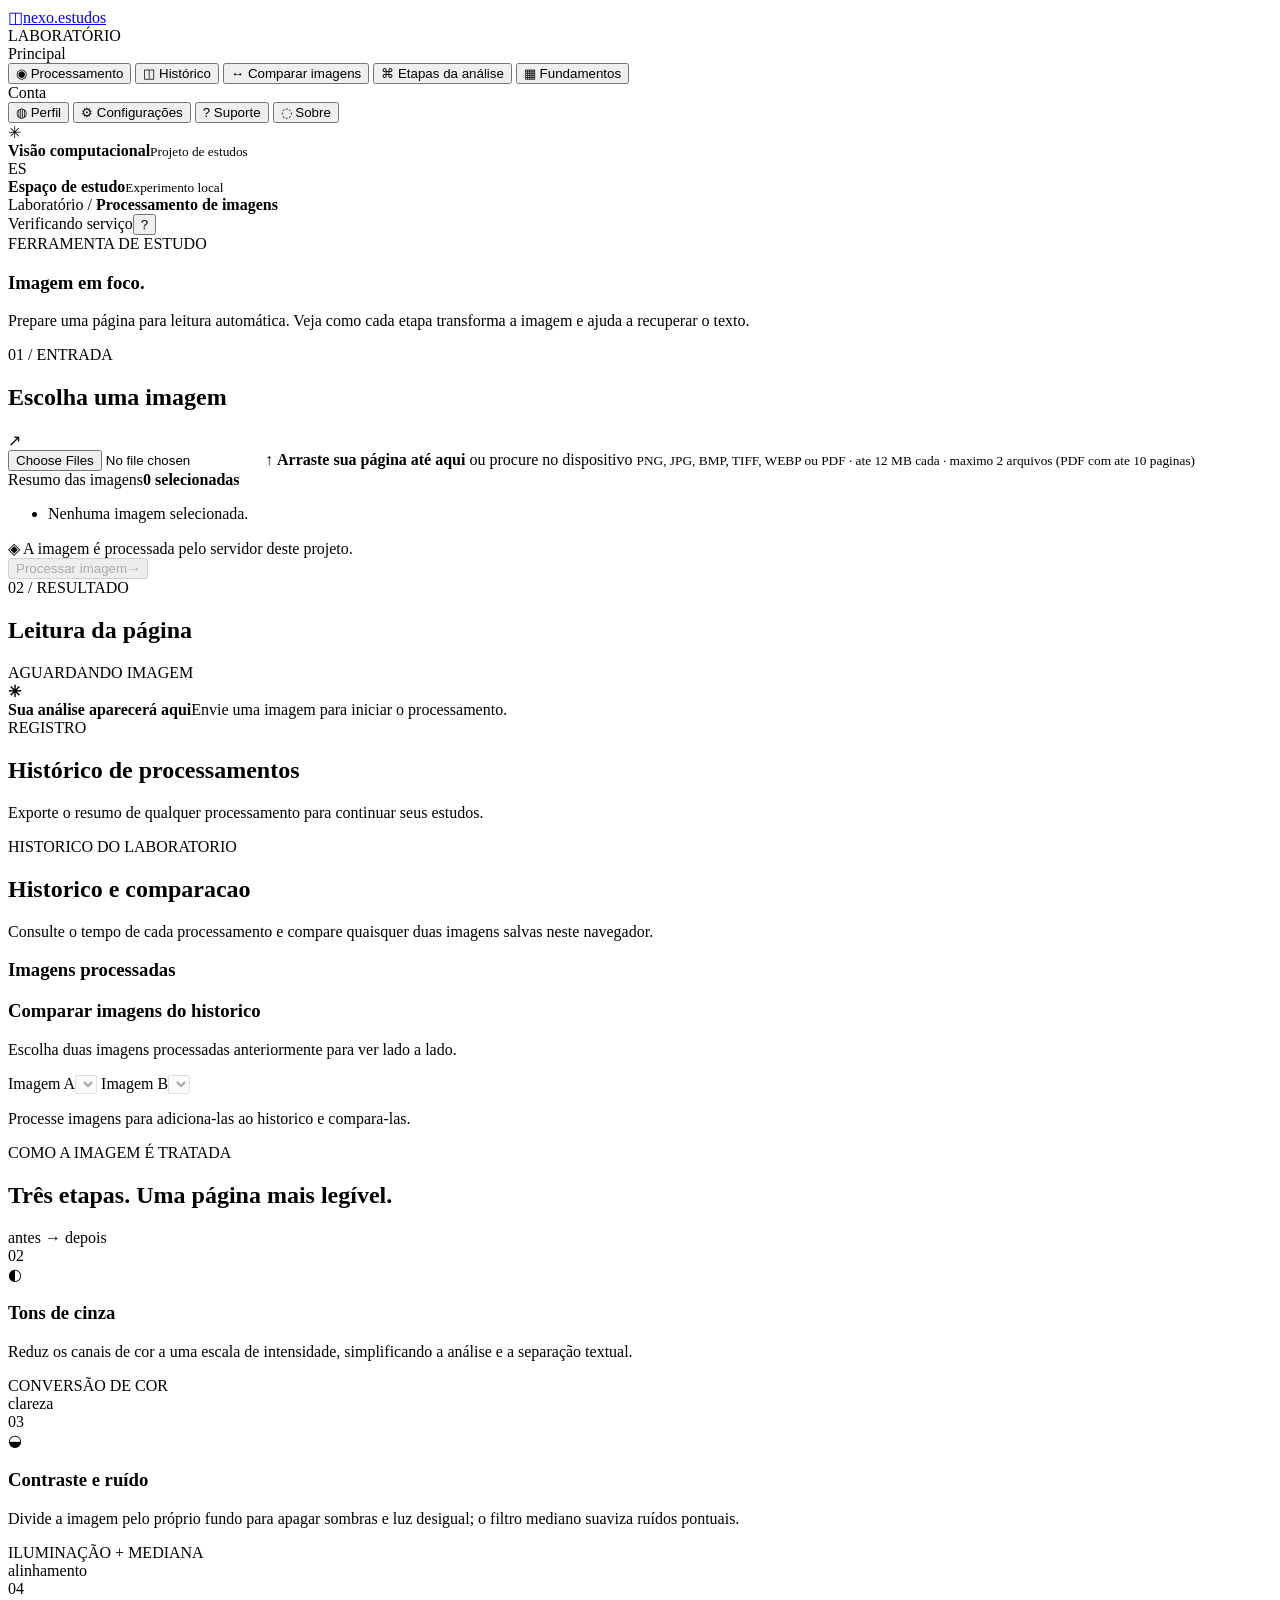
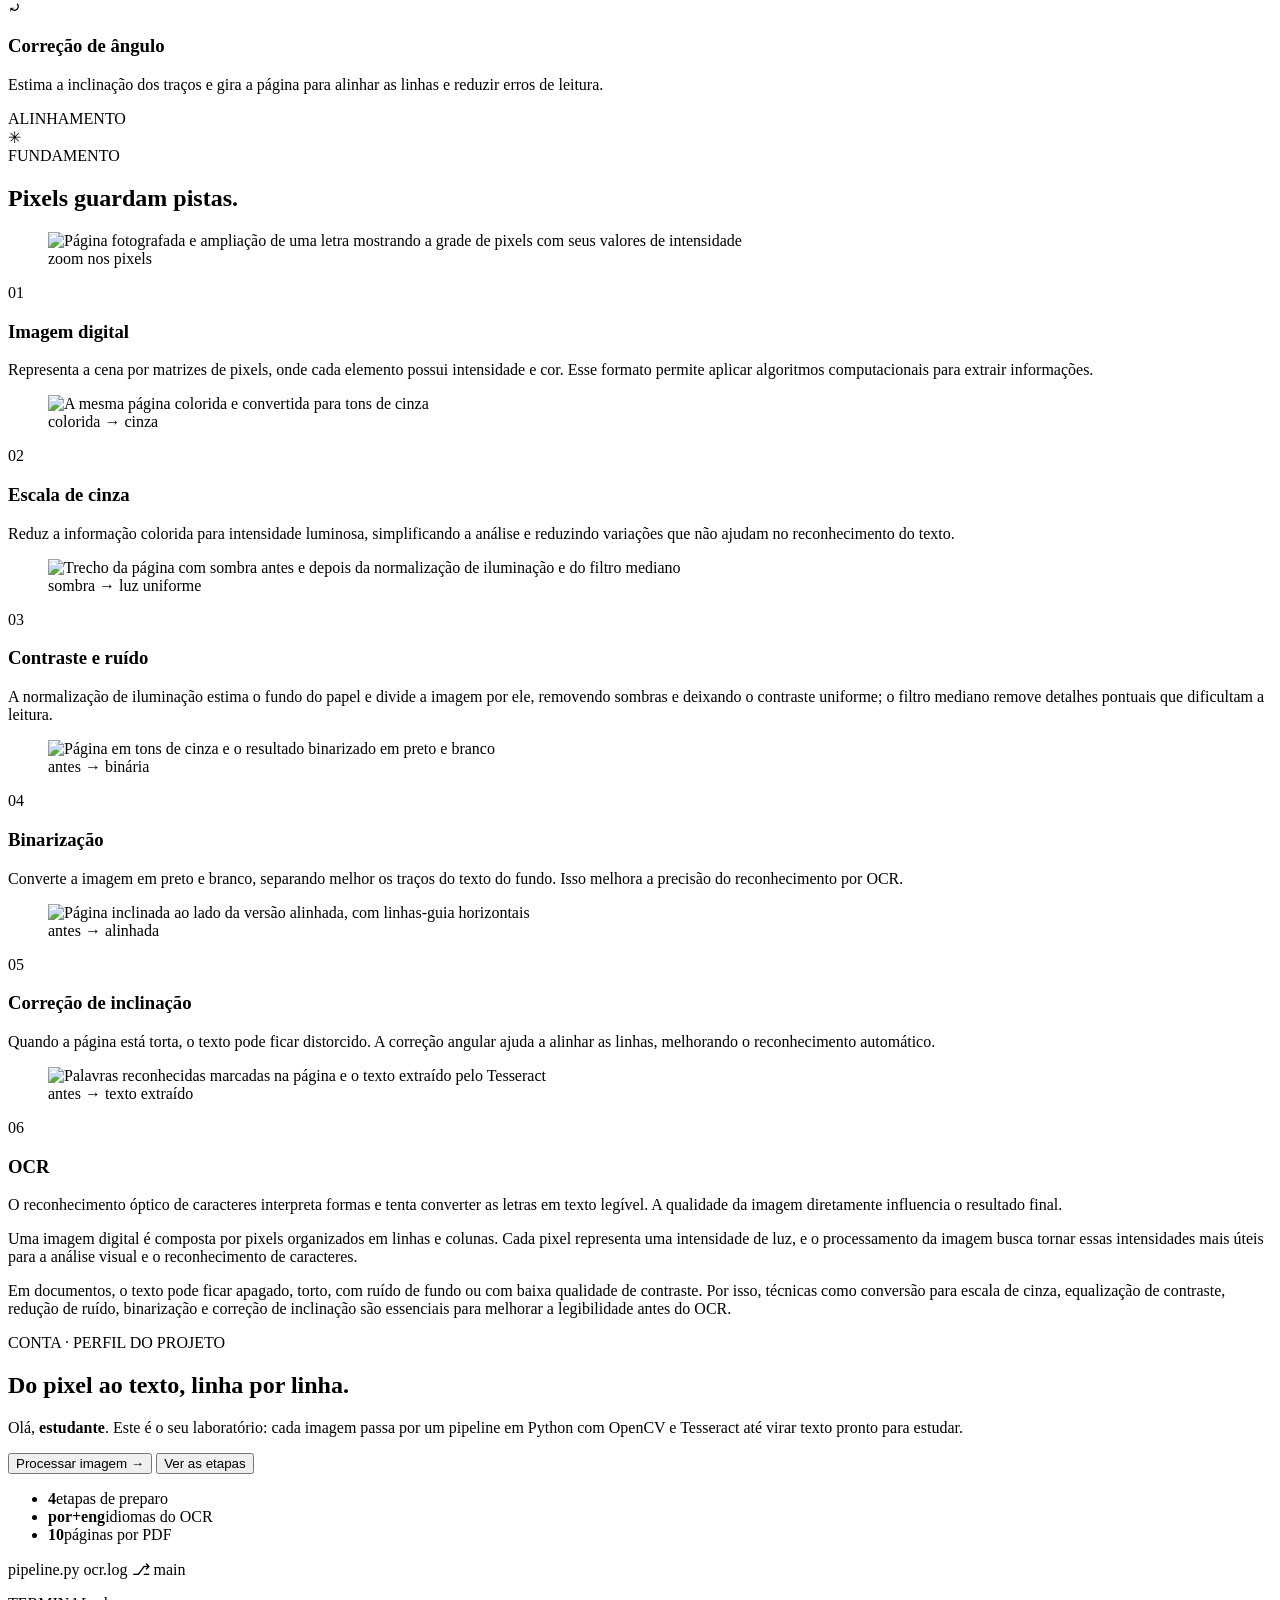
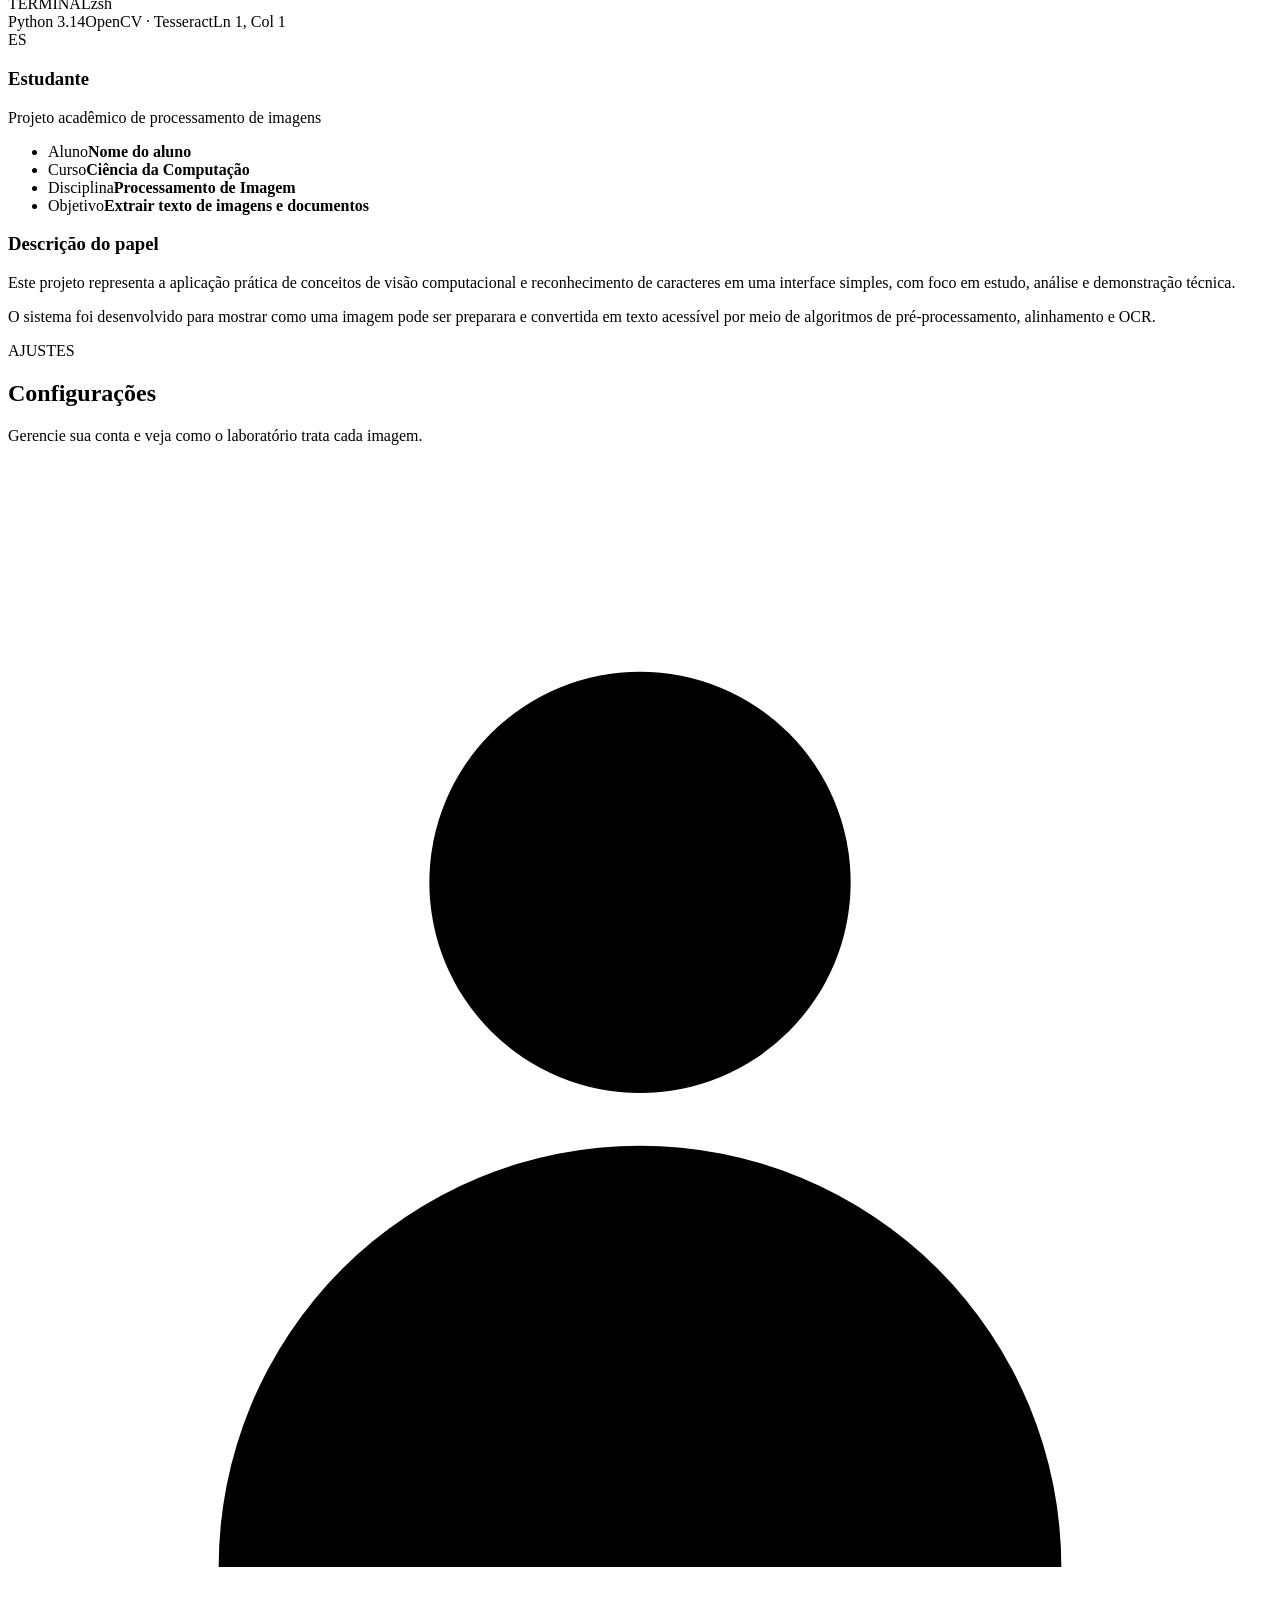
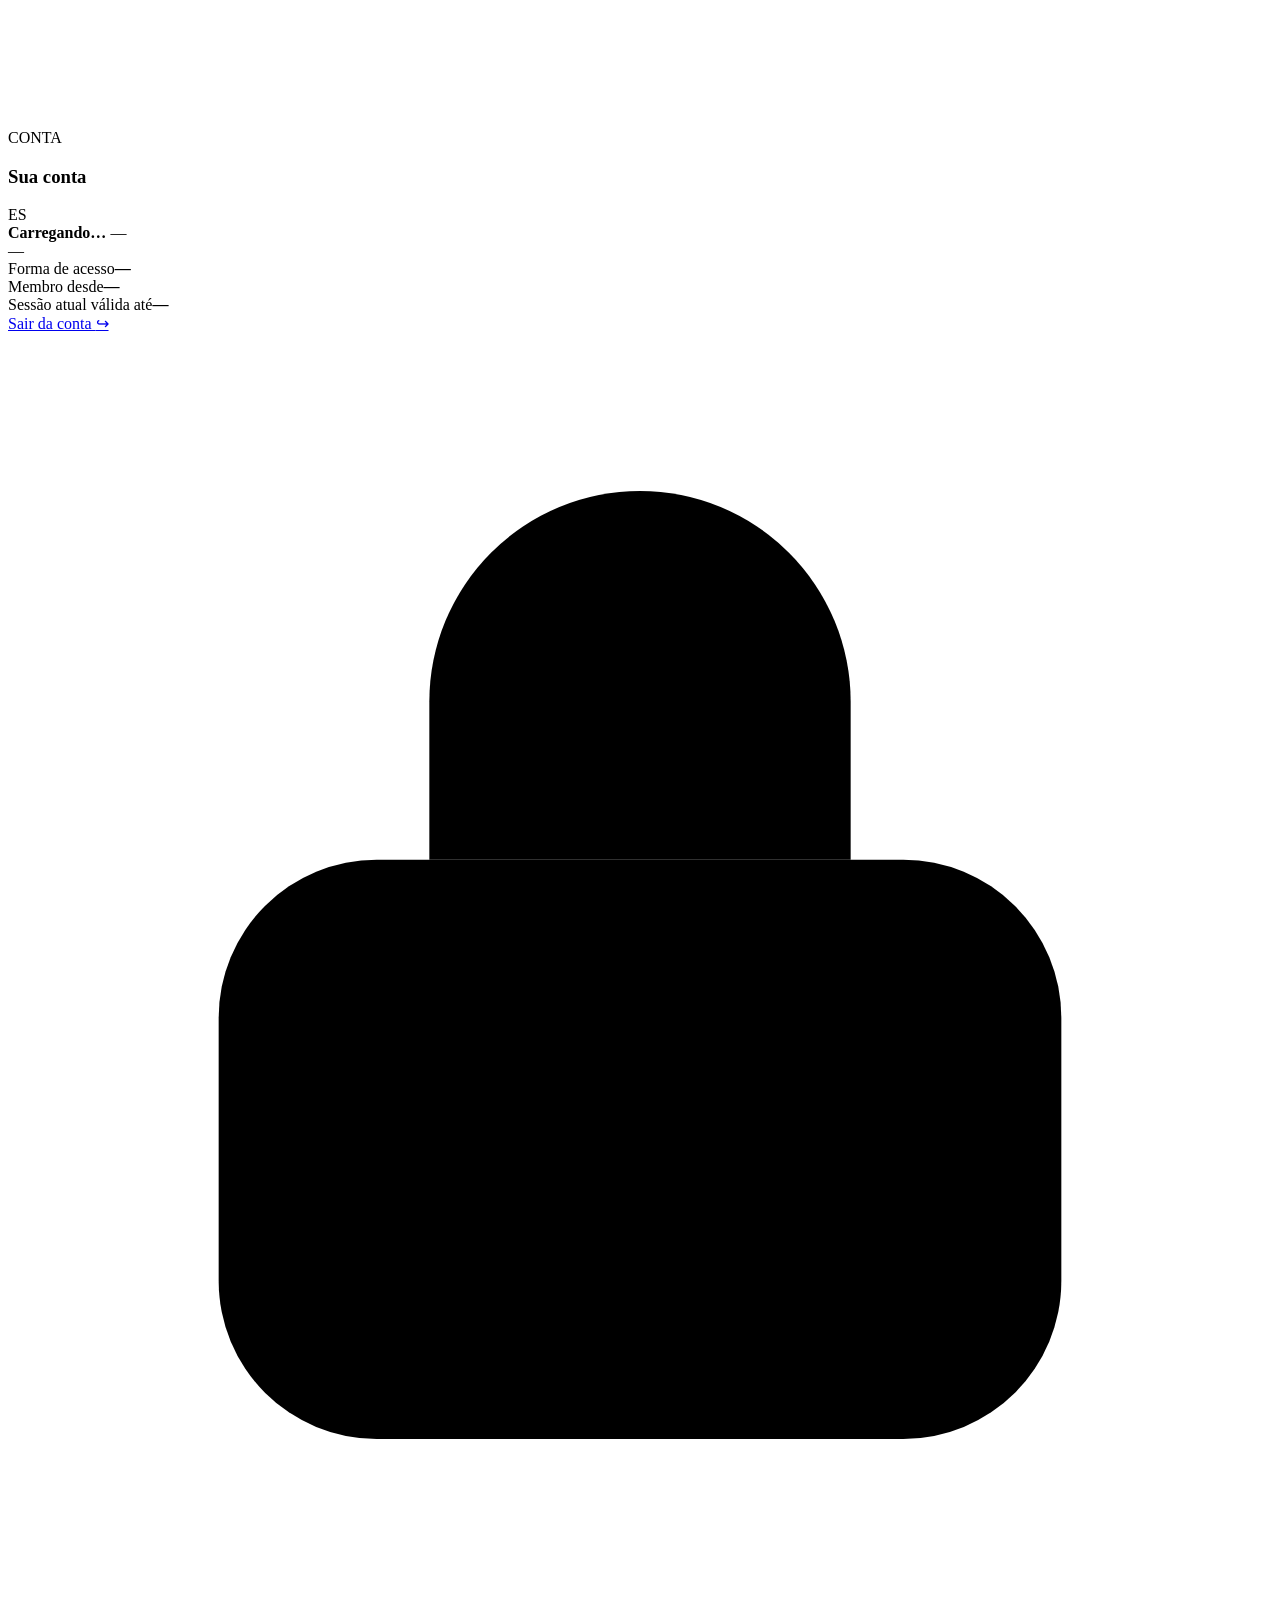
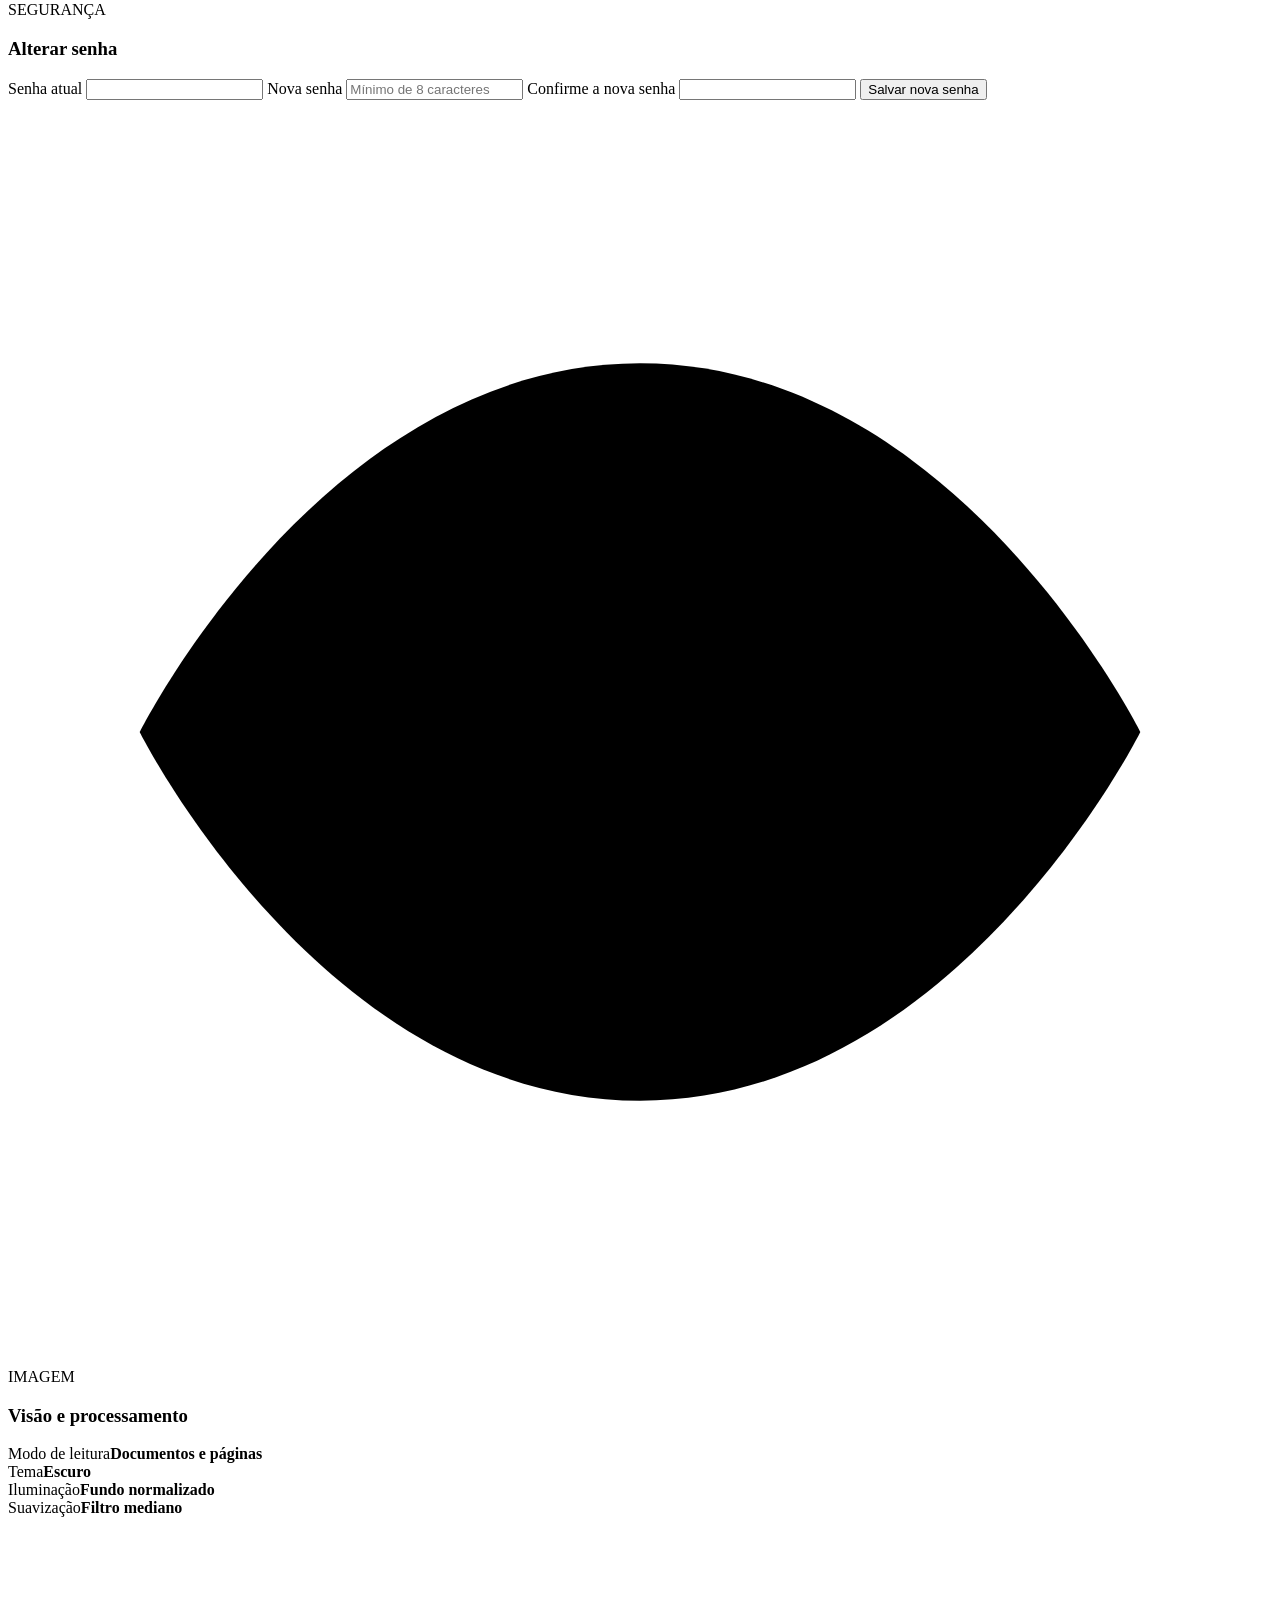
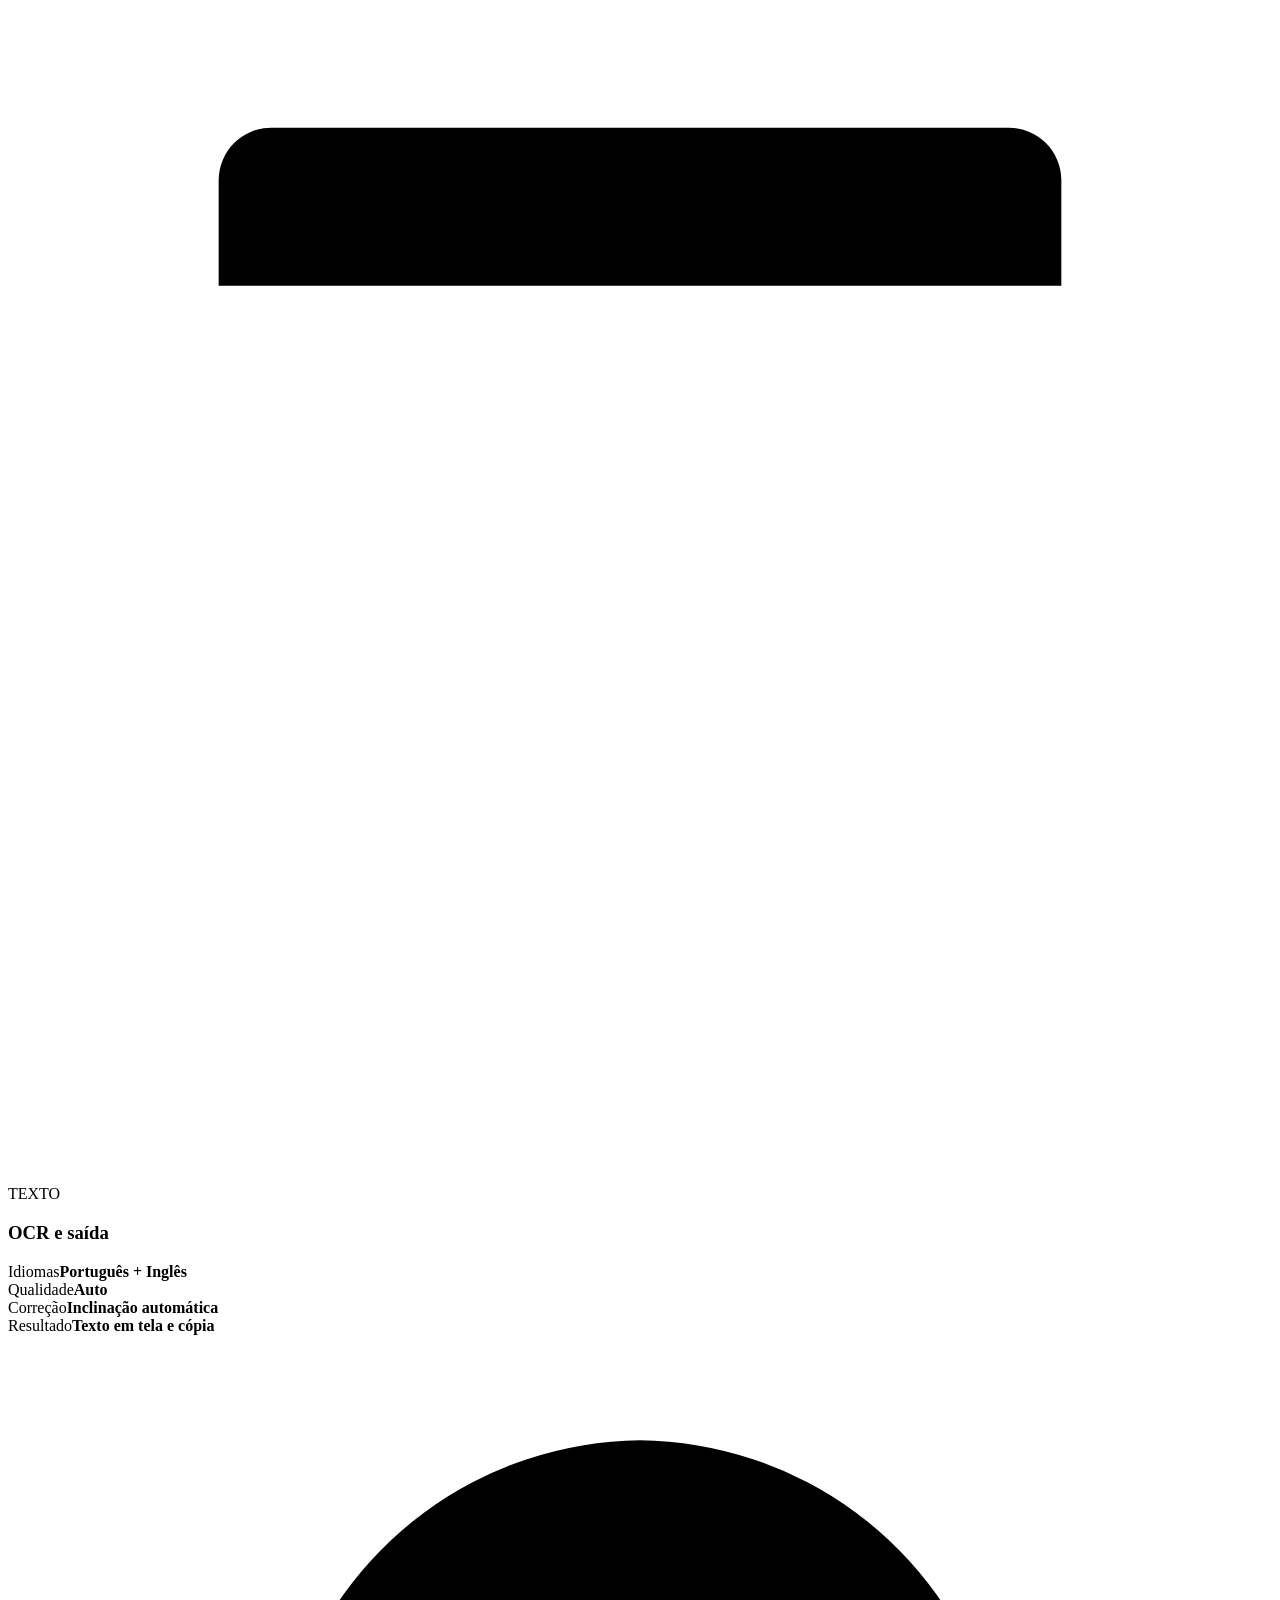
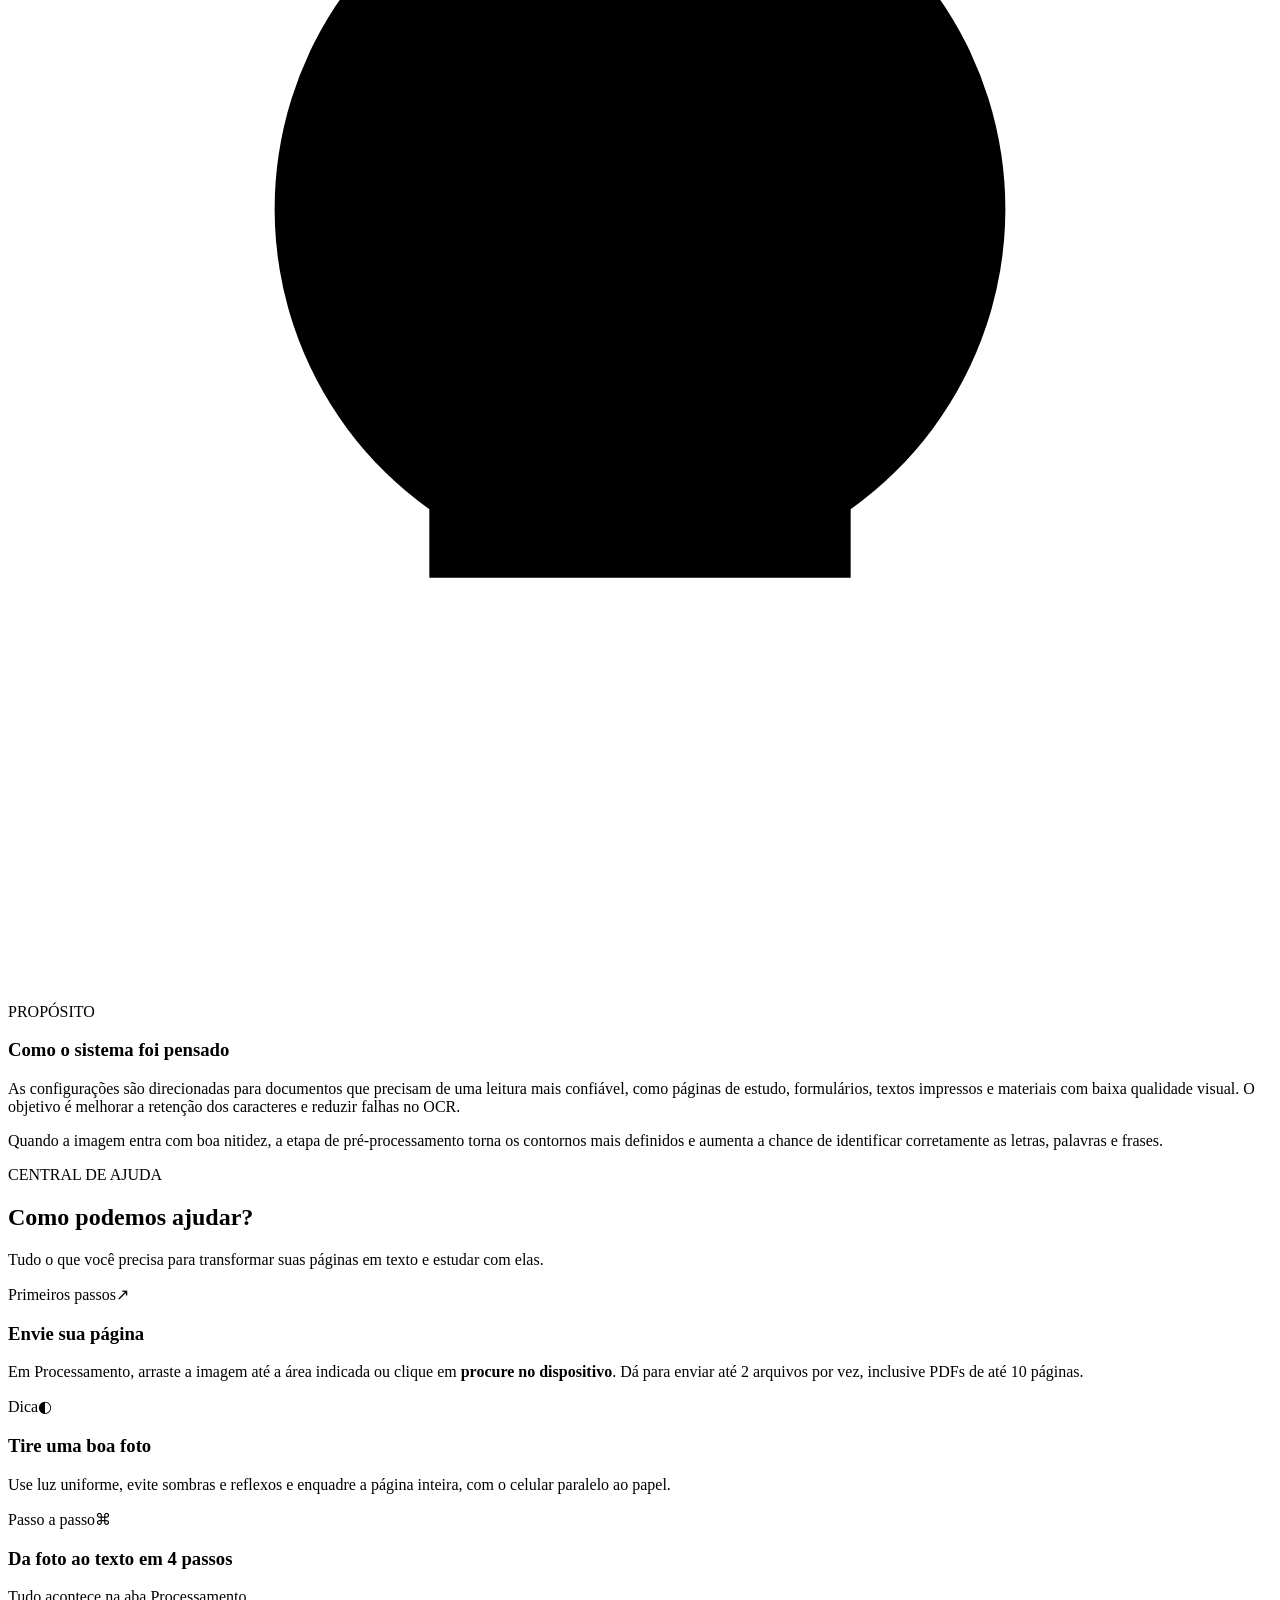
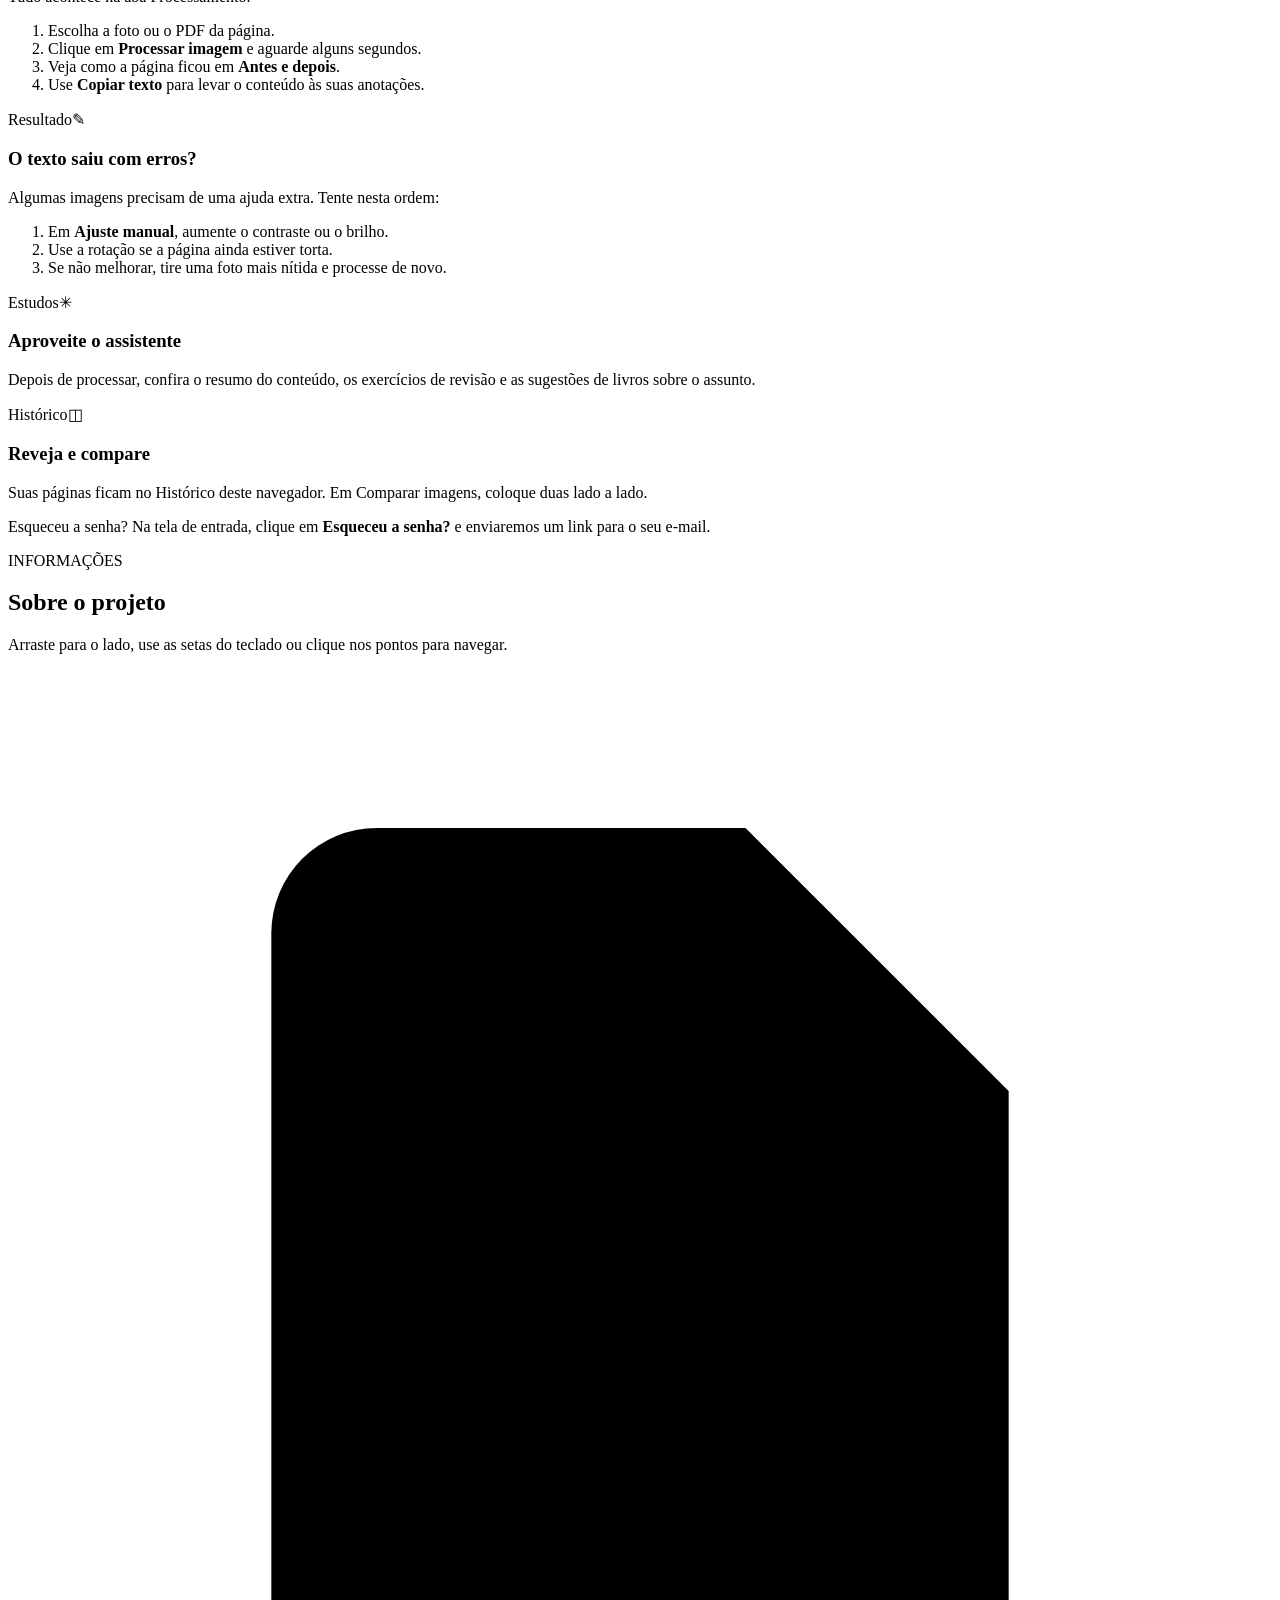
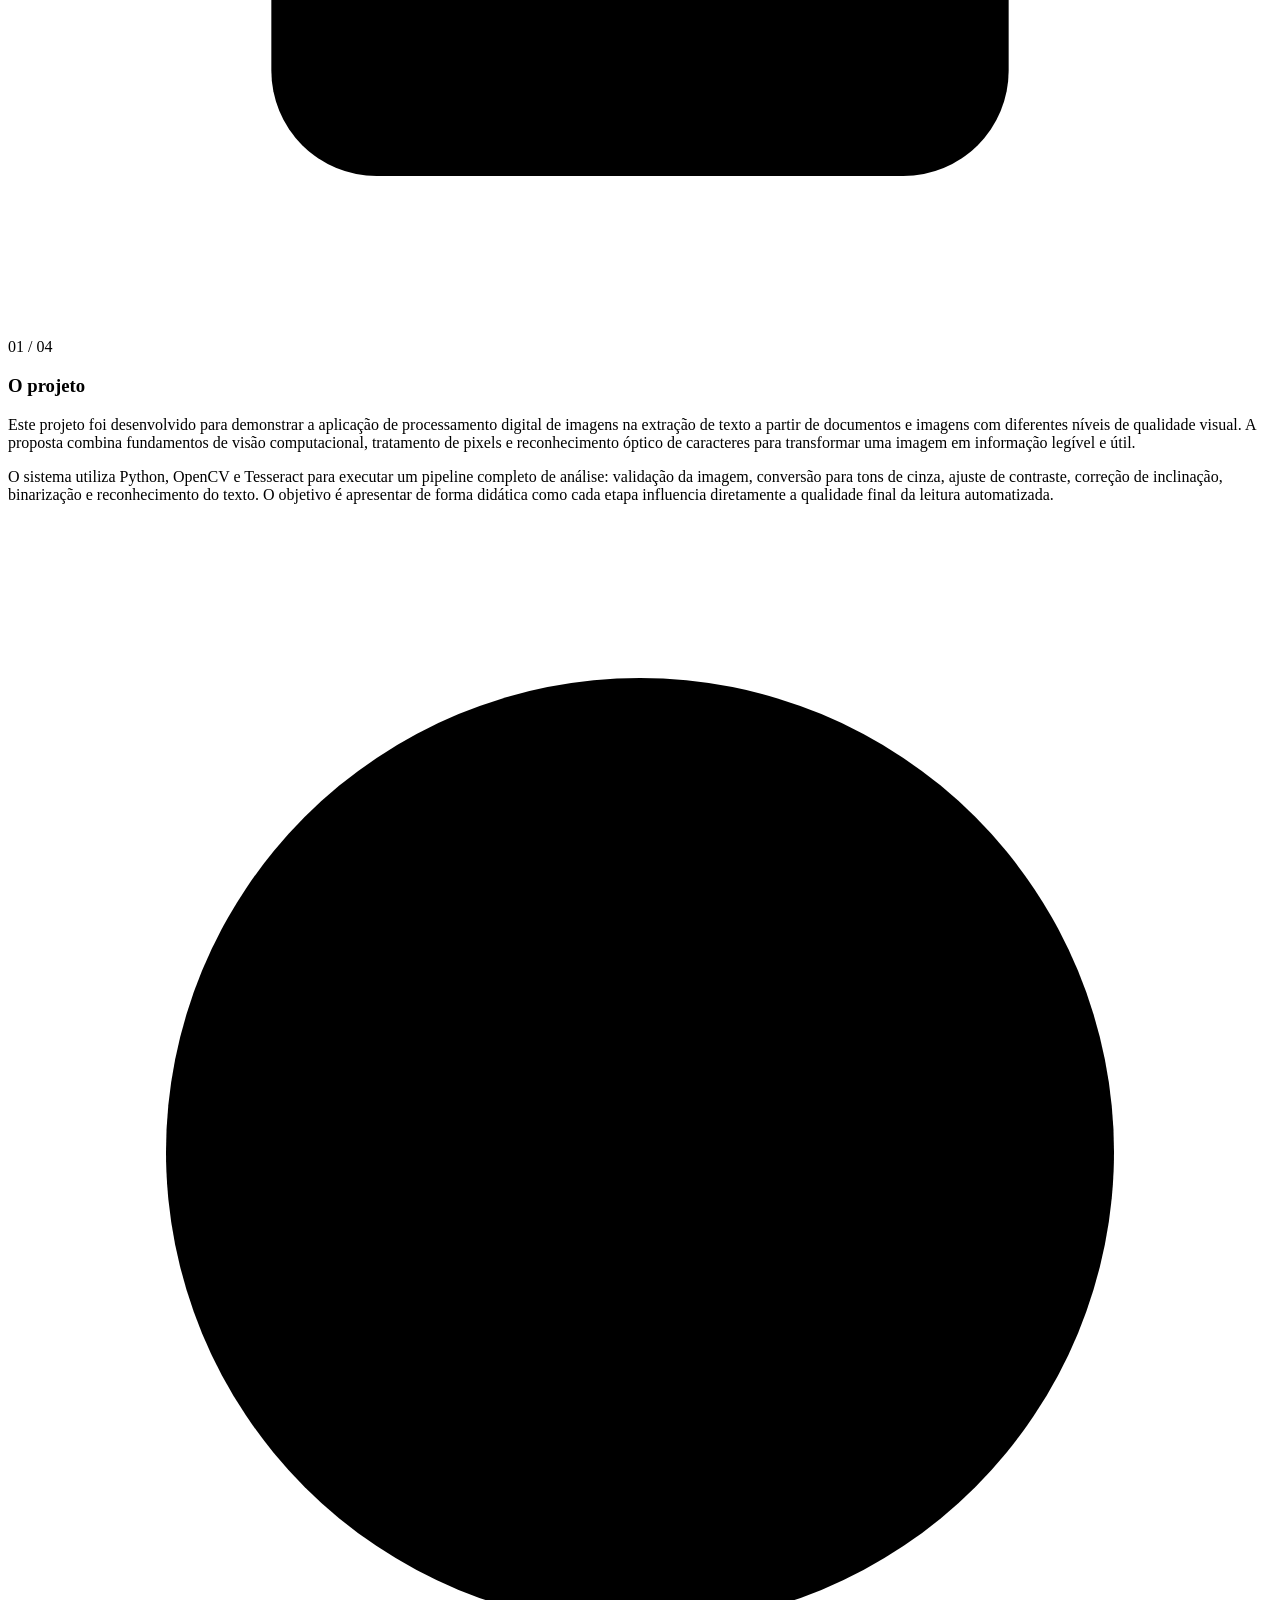
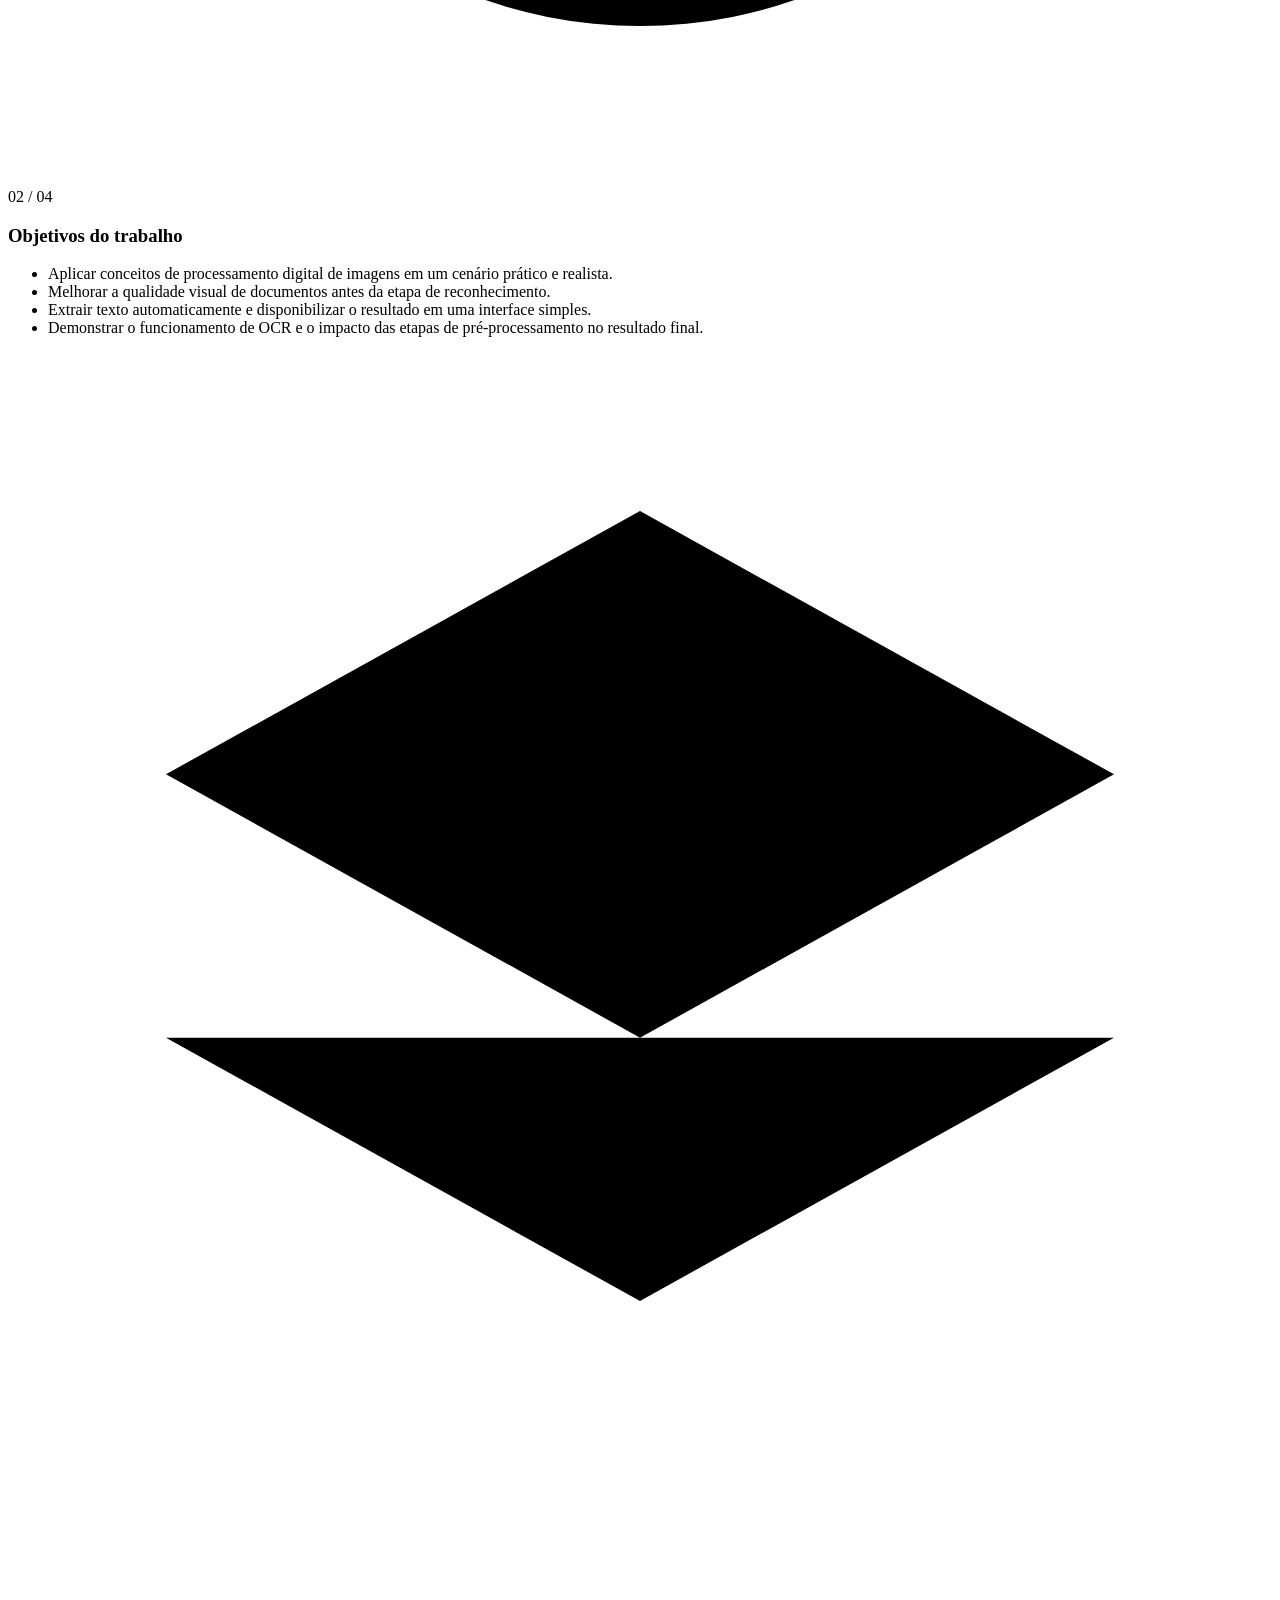
==== commit 8718f286: "feat: atualizar a interface para o pipeline novo Regera as imagens da aba Fundamentos com as etapas " ====
--- a/frontend/index.html
+++ b/frontend/index.html
@@ -240,8 +240,8 @@
             <span class="step-number">03</span>
             <div class="step-symbol lilac">◒</div>
             <h3>Contraste e ruído</h3>
-            <p>CLAHE realça diferenças locais; o filtro mediano suaviza ruídos pontuais para melhorar a legibilidade.</p>
-            <span class="step-foot">CLAHE + MEDIANA</span>
+            <p>Divide a imagem pelo próprio fundo para apagar sombras e luz desigual; o filtro mediano suaviza ruídos pontuais.</p>
+            <span class="step-foot">ILUMINAÇÃO + MEDIANA</span>
           </article>
 
           <article class="step-card">
@@ -286,10 +286,10 @@
             <p>Reduz a informação colorida para intensidade luminosa, simplificando a análise e reduzindo variações que não ajudam no reconhecimento do texto.</p>
           </article>
           <article class="topic-card" data-reveal>
-            <figure class="topic-figure"><img src="/static/fundamentos/03-contraste-ruido.webp" alt="Trecho da página antes e depois do CLAHE e do filtro mediano" loading="lazy" width="726" height="400"><figcaption>antes → CLAHE + mediana</figcaption></figure>
+            <figure class="topic-figure"><img src="/static/fundamentos/03-contraste-ruido.webp" alt="Trecho da página com sombra antes e depois da normalização de iluminação e do filtro mediano" loading="lazy" width="726" height="400"><figcaption>sombra → luz uniforme</figcaption></figure>
             <span class="topic-tag">03</span>
             <h3>Contraste e ruído</h3>
-            <p>O CLAHE aumenta a diferença entre regiões escuras e claras, enquanto filtros de suavização removem detalhes pontuais indesejados que dificultam a leitura.</p>
+            <p>A normalização de iluminação estima o fundo do papel e divide a imagem por ele, removendo sombras e deixando o contraste uniforme; o filtro mediano remove detalhes pontuais que dificultam a leitura.</p>
           </article>
           <article class="topic-card" data-reveal>
             <figure class="topic-figure"><img src="/static/fundamentos/04-binarizacao.webp" alt="Página em tons de cinza e o resultado binarizado em preto e branco" loading="lazy" width="726" height="400"><figcaption>antes → binária</figcaption></figure>
@@ -428,7 +428,7 @@
             </div>
             <div class="setting-row"><span>Modo de leitura</span><strong>Documentos e páginas</strong></div>
             <div class="setting-row"><span>Tema</span><strong>Escuro</strong></div>
-            <div class="setting-row"><span>Contraste</span><strong>Melhorado por CLAHE</strong></div>
+            <div class="setting-row"><span>Iluminação</span><strong>Fundo normalizado</strong></div>
             <div class="setting-row"><span>Suavização</span><strong>Filtro mediano</strong></div>
           </article>
 
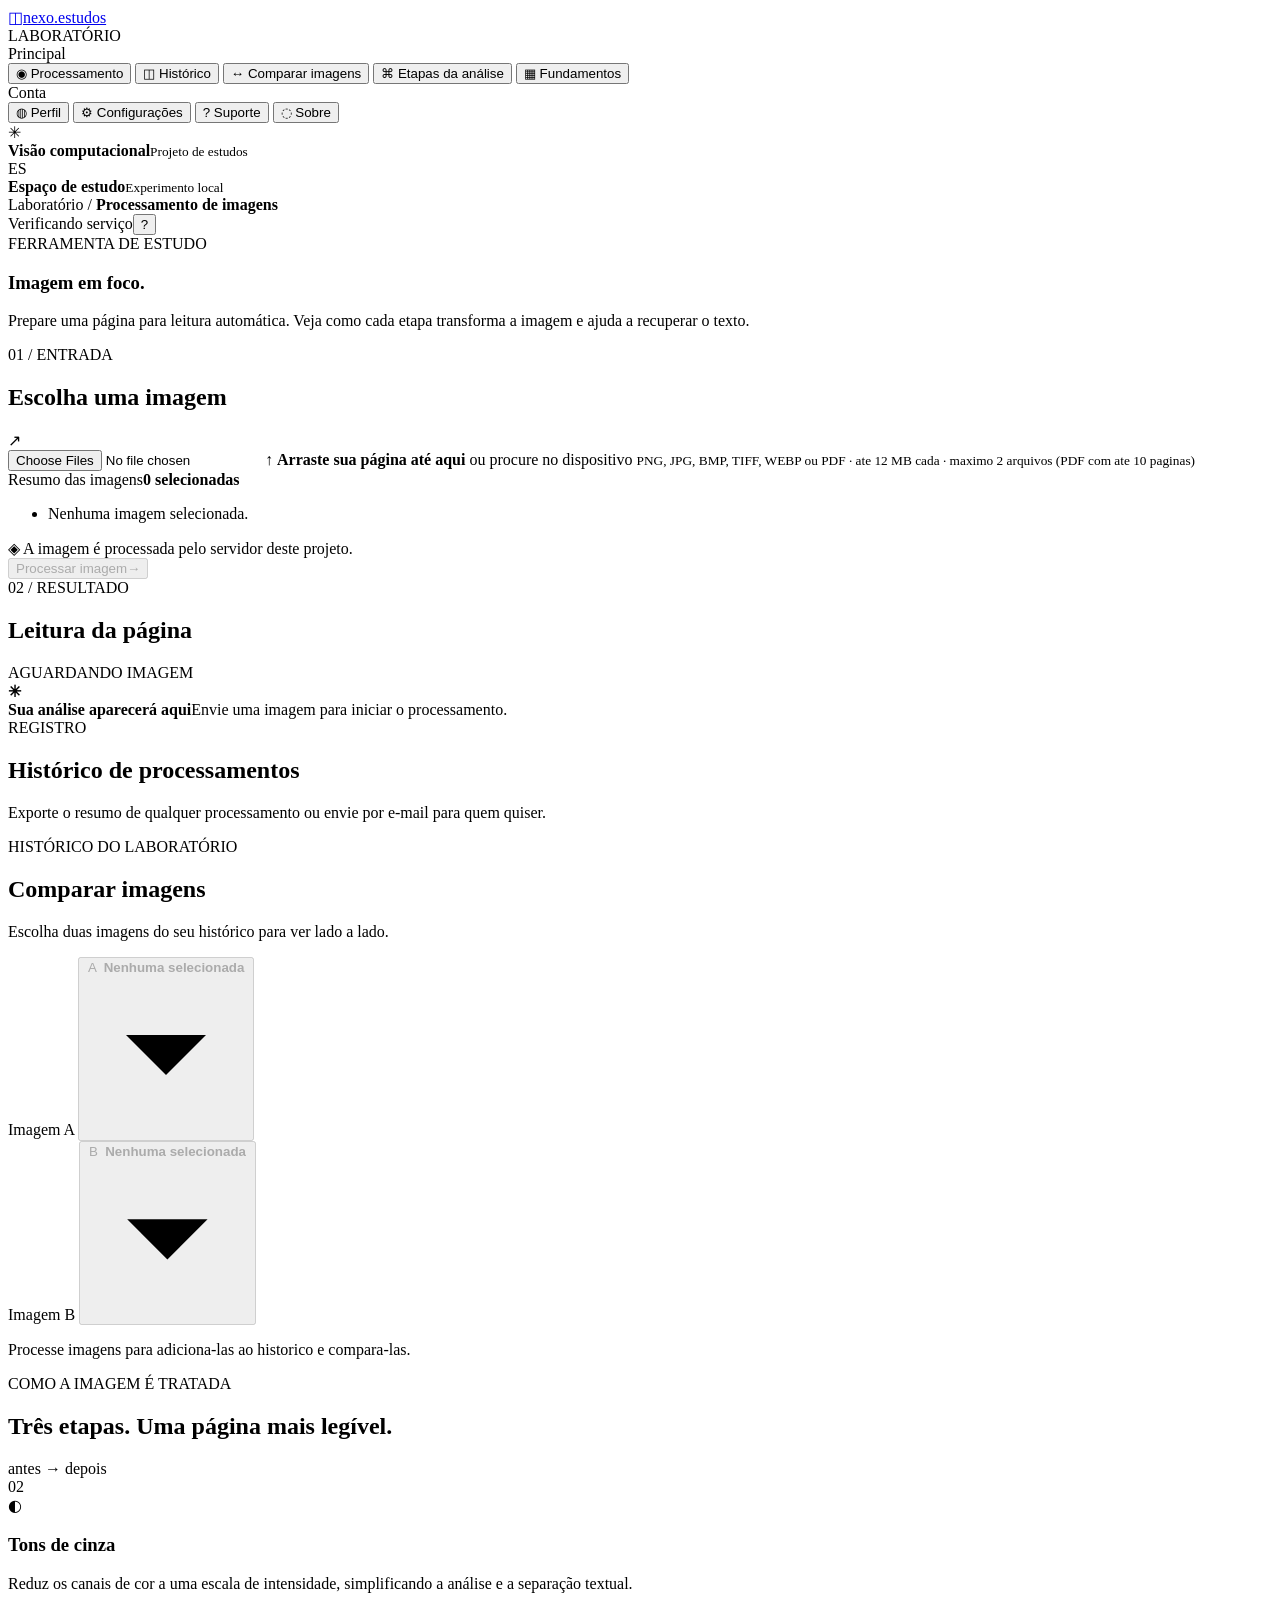
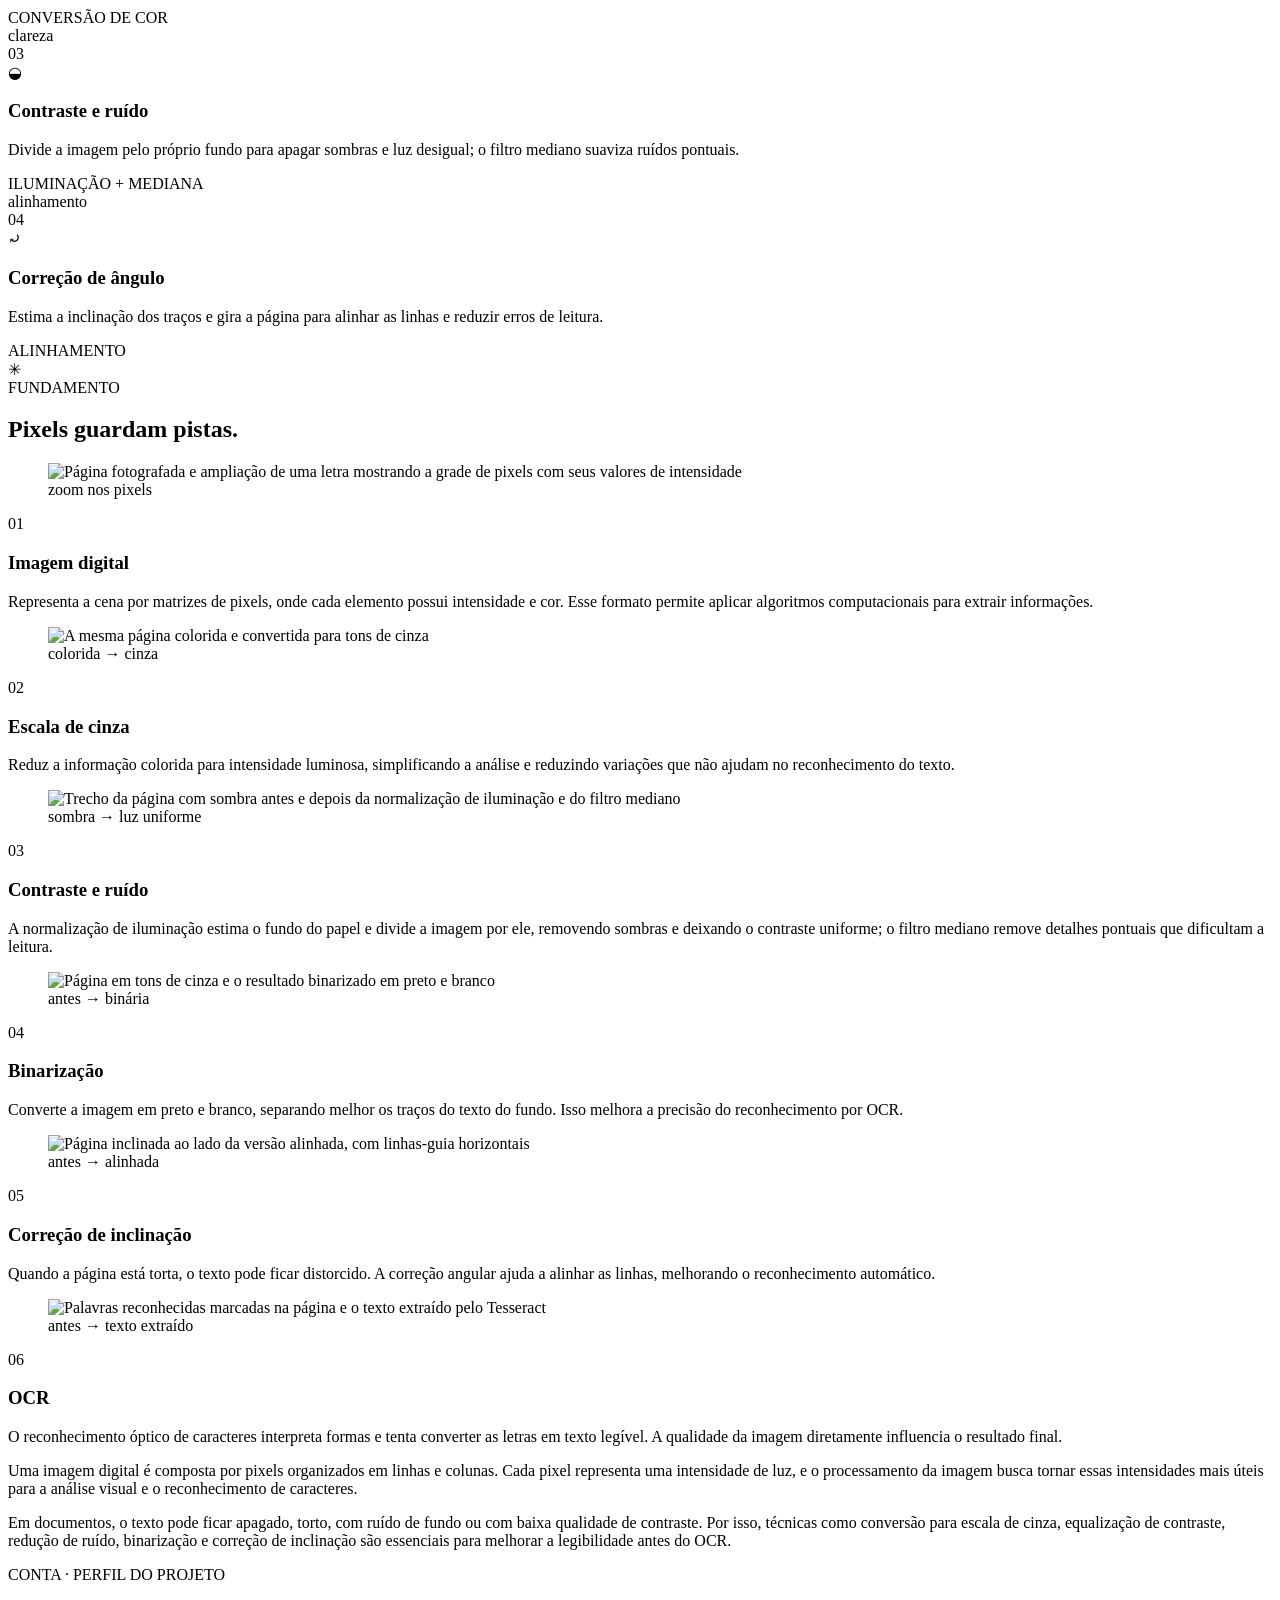
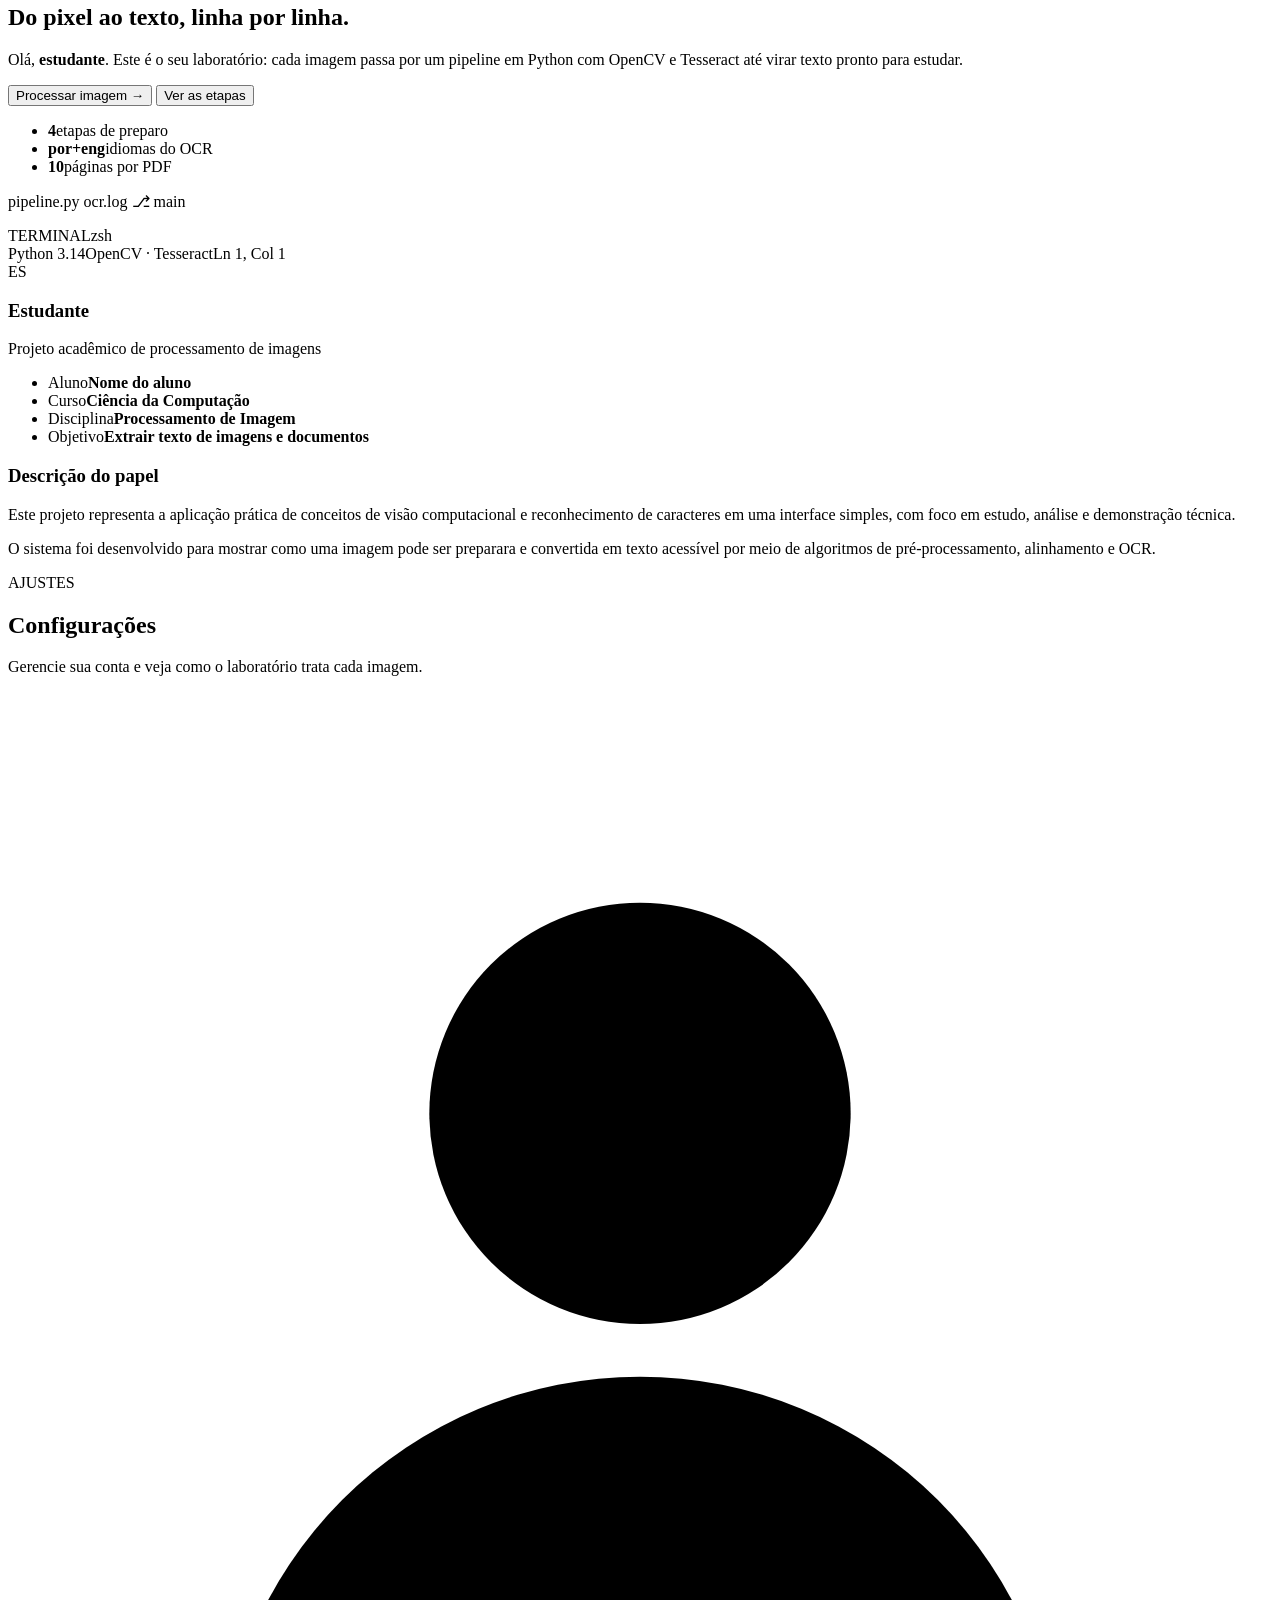
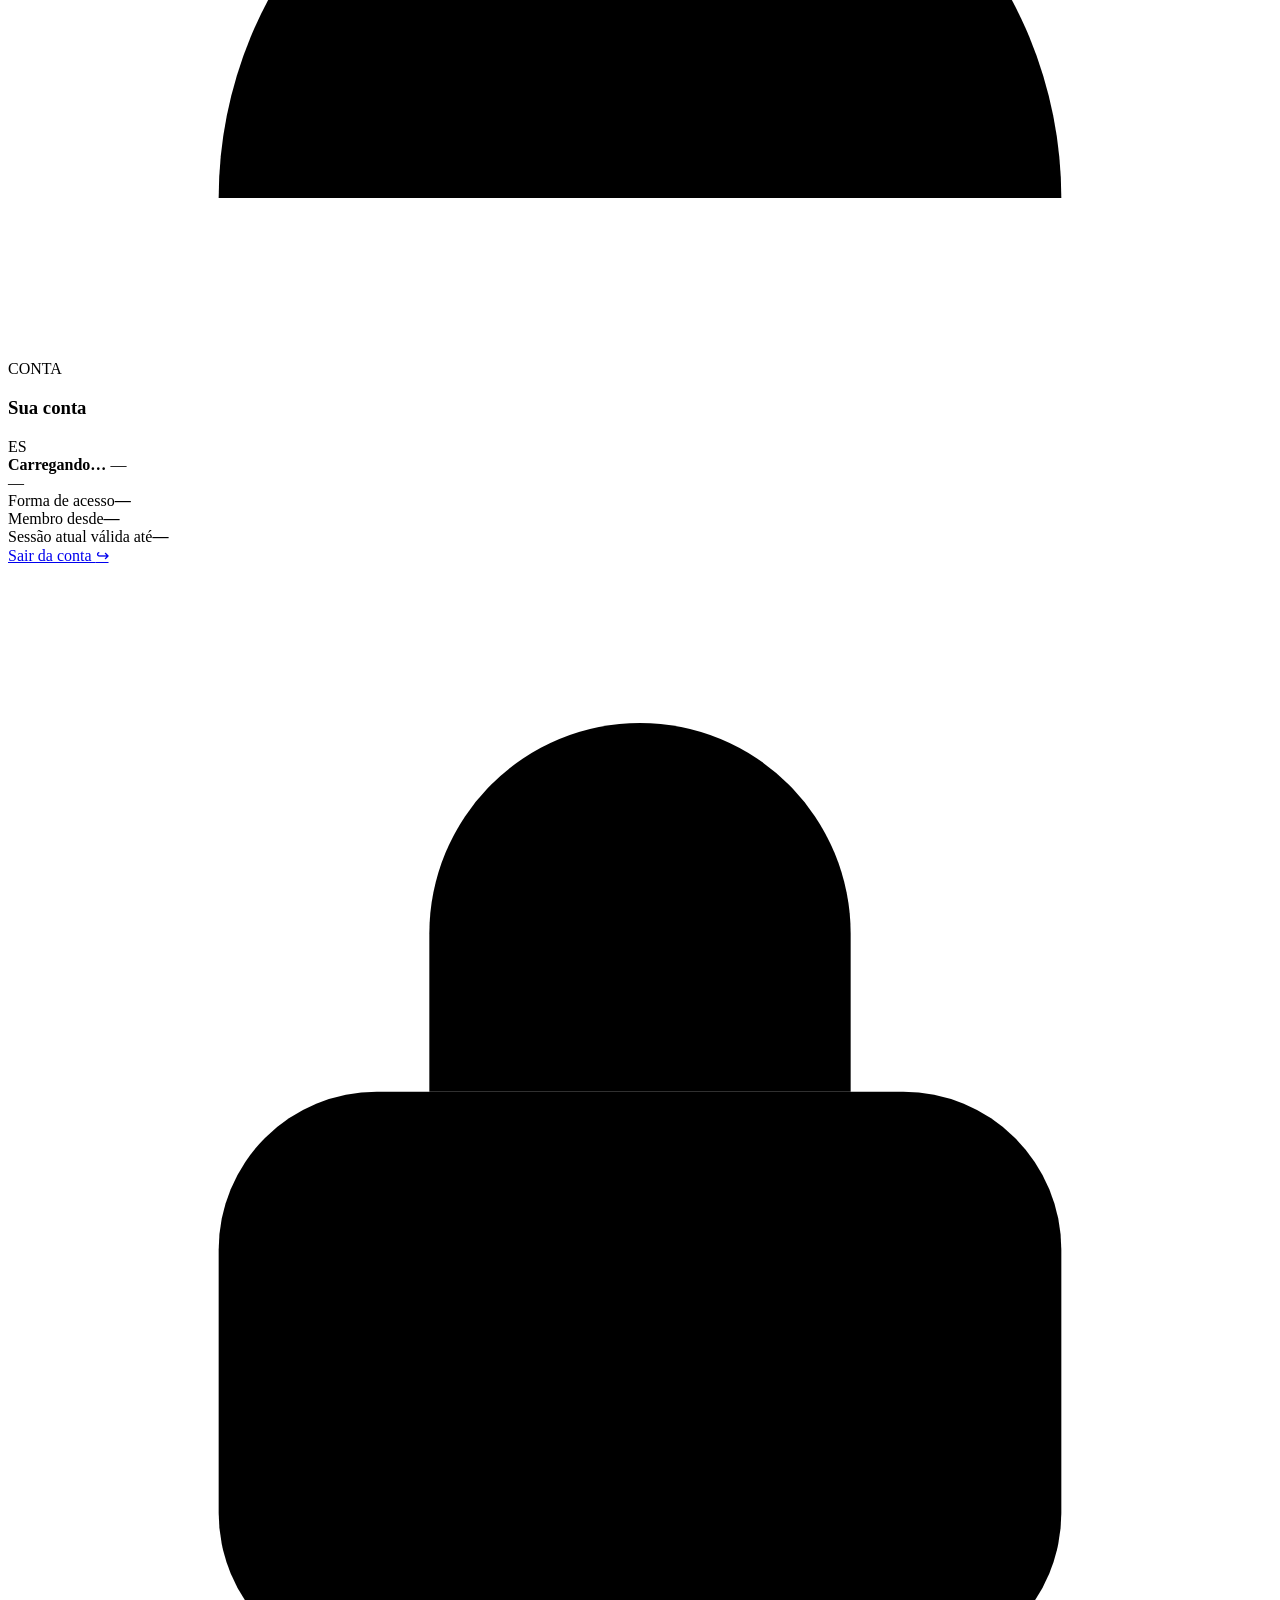
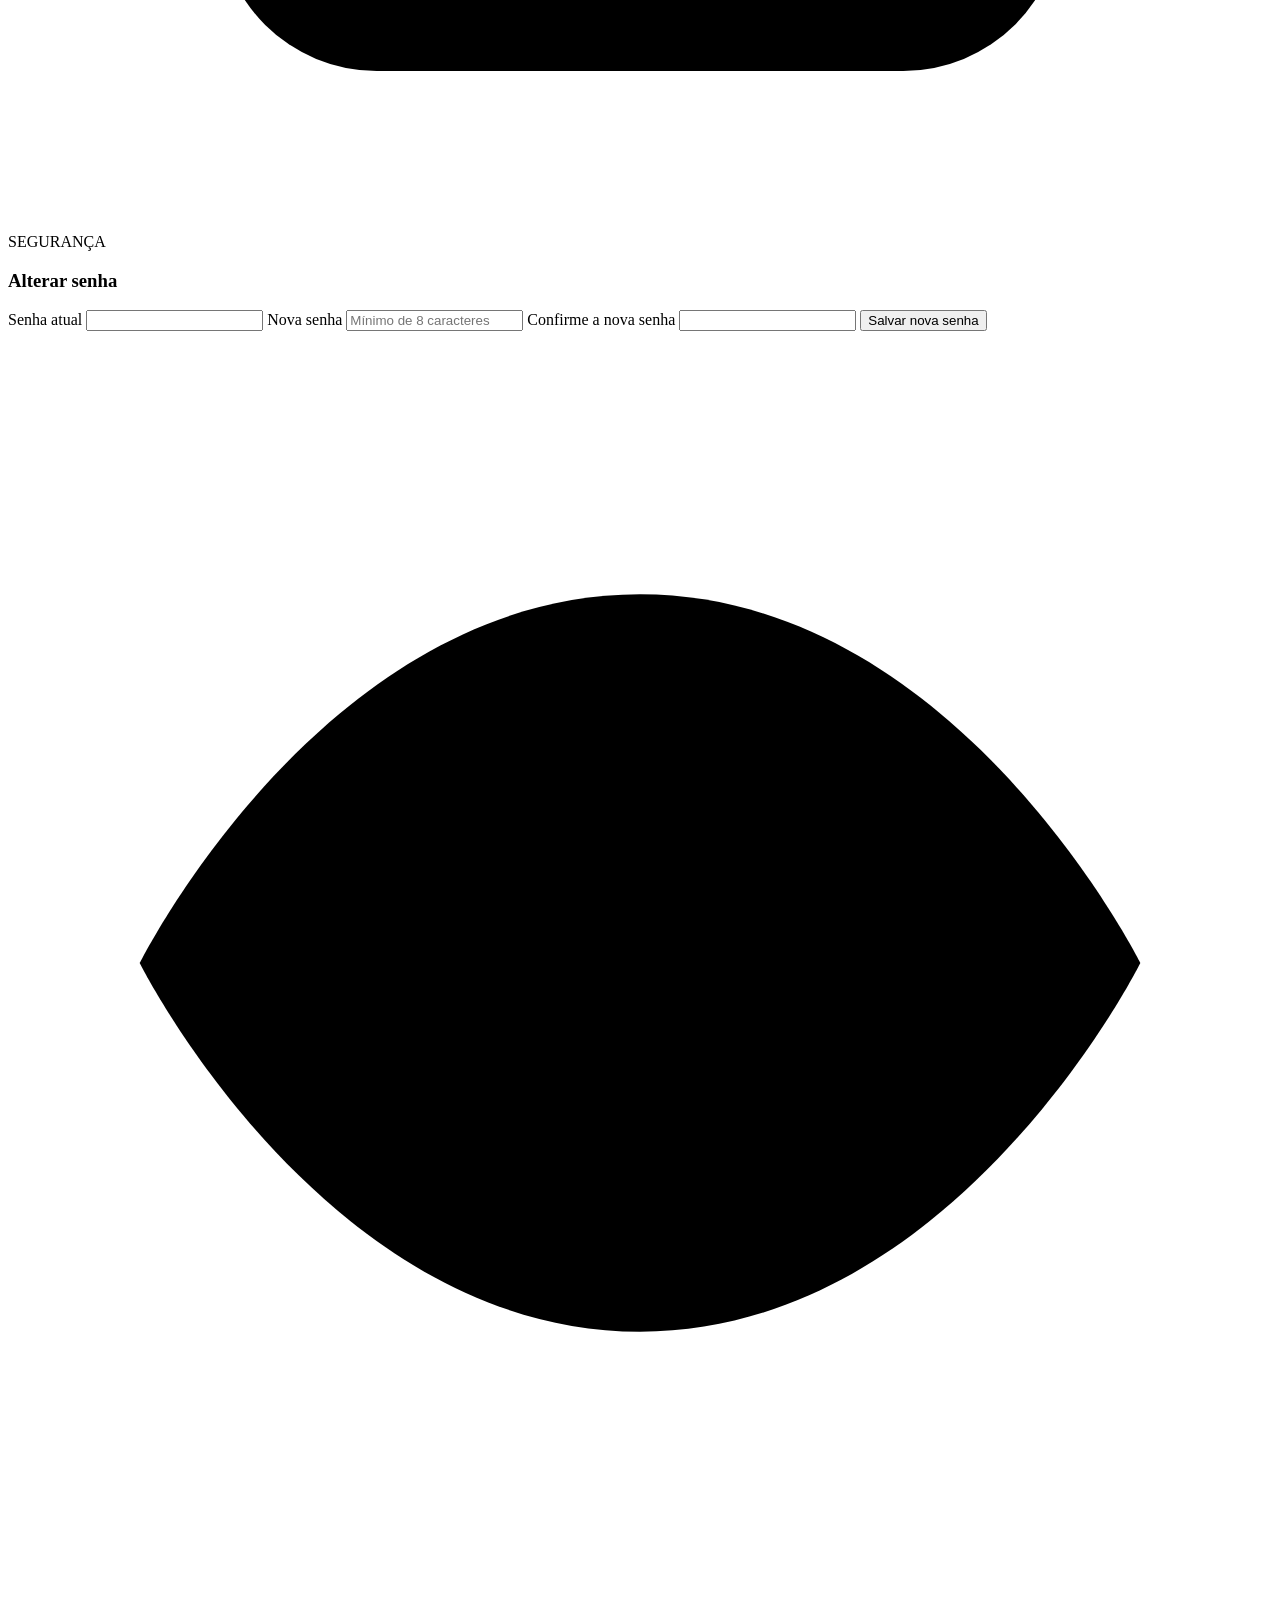
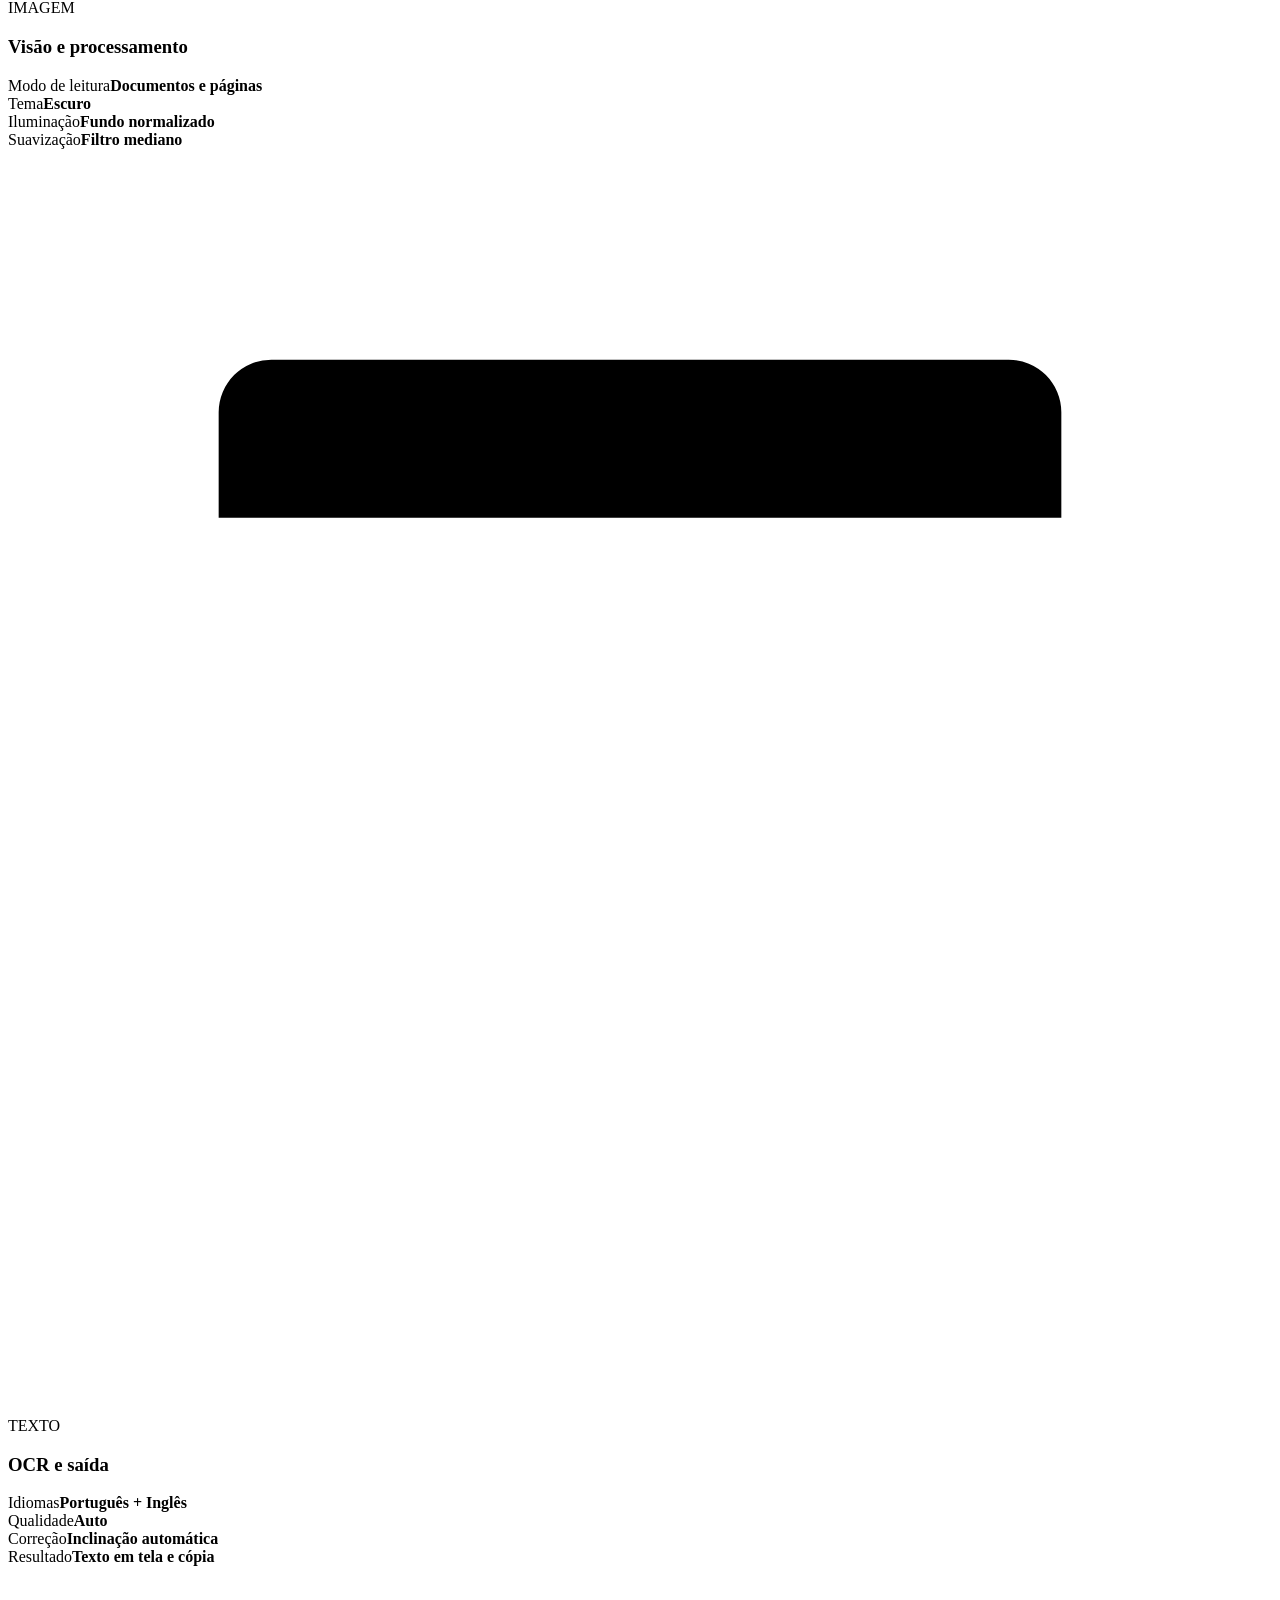
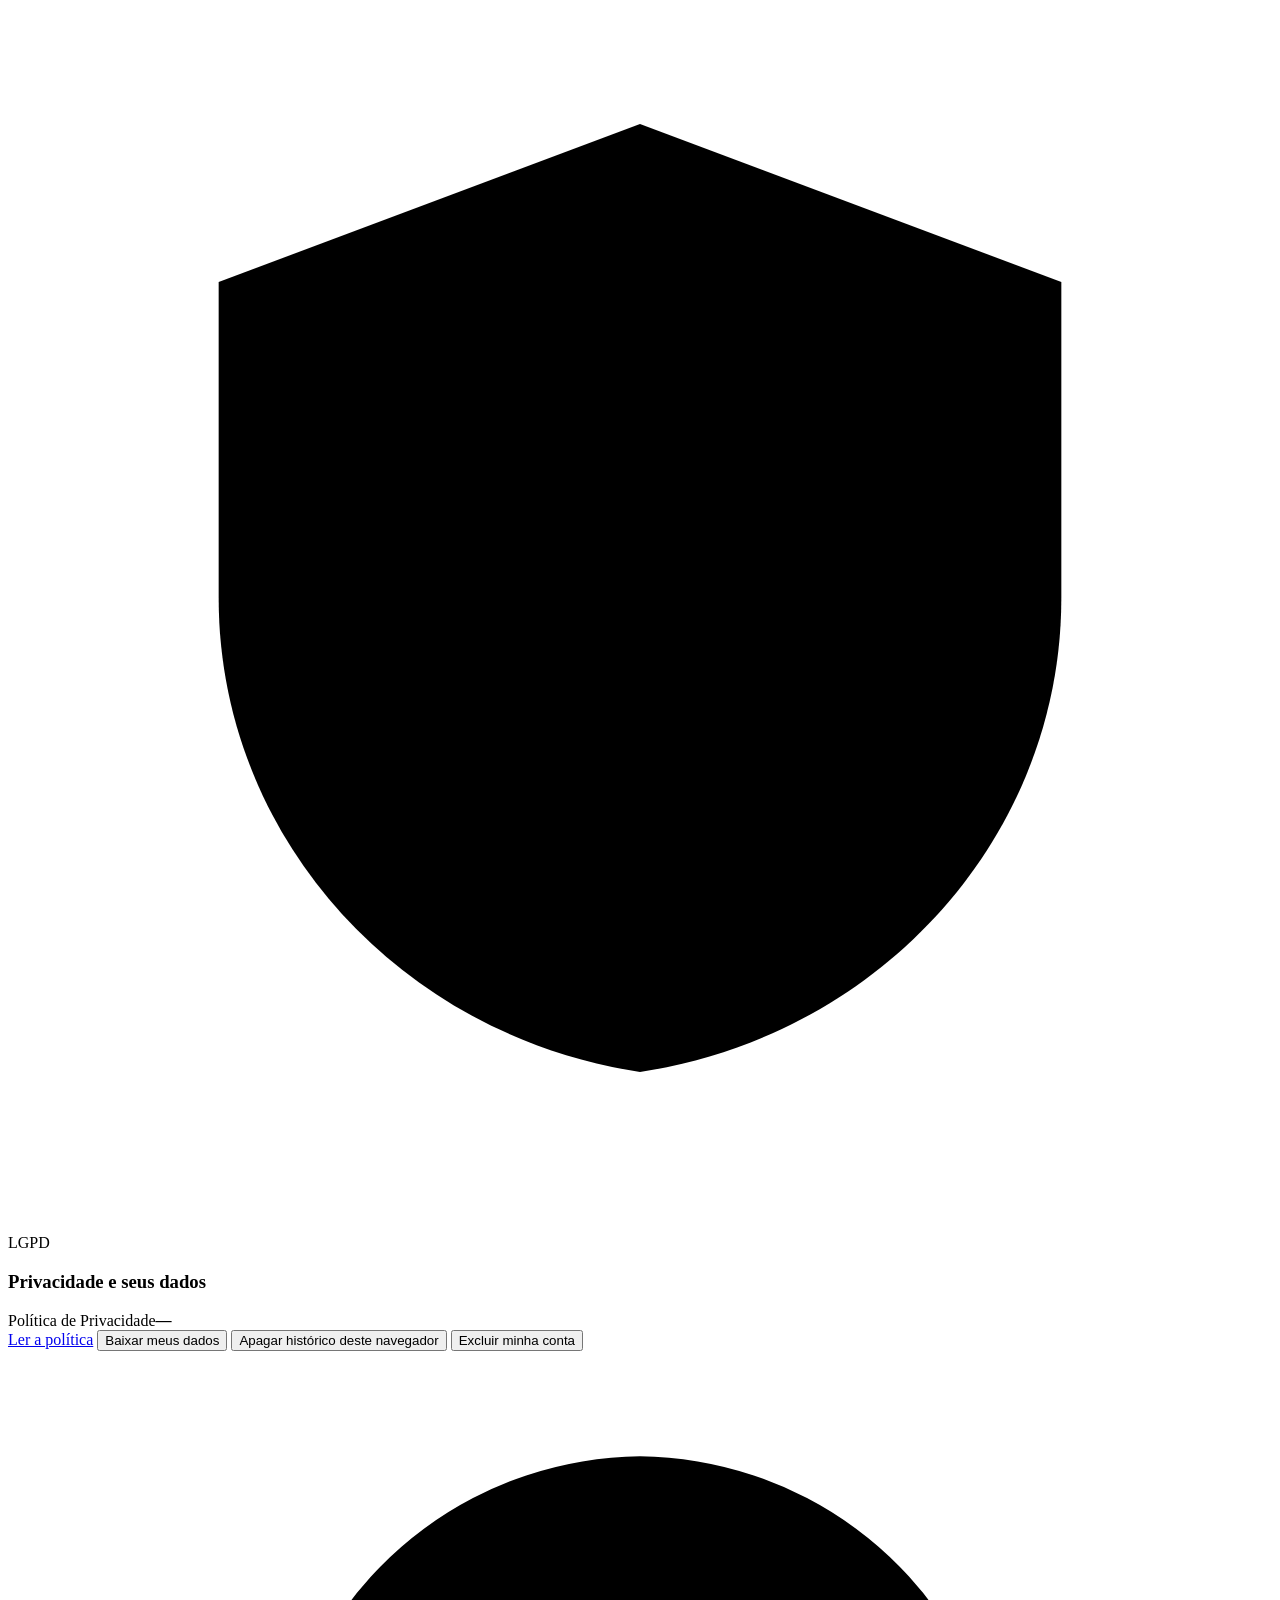
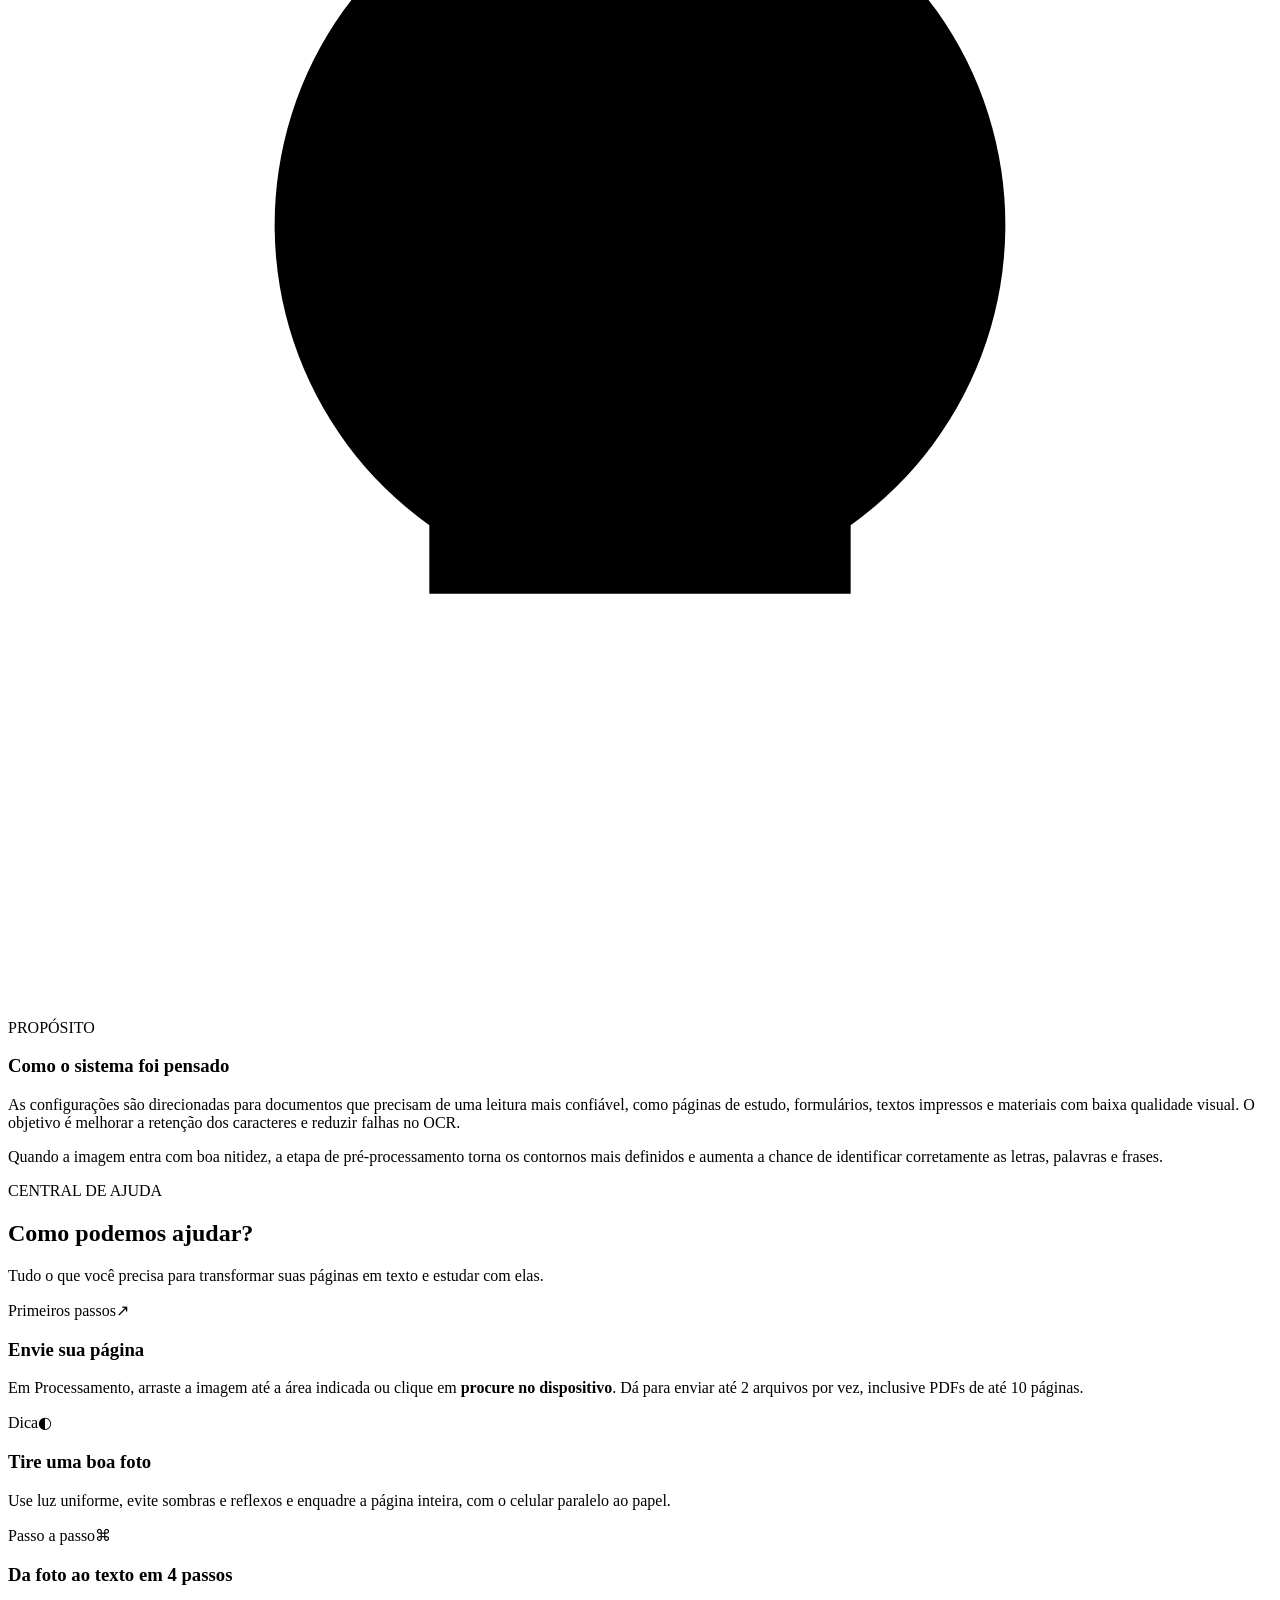
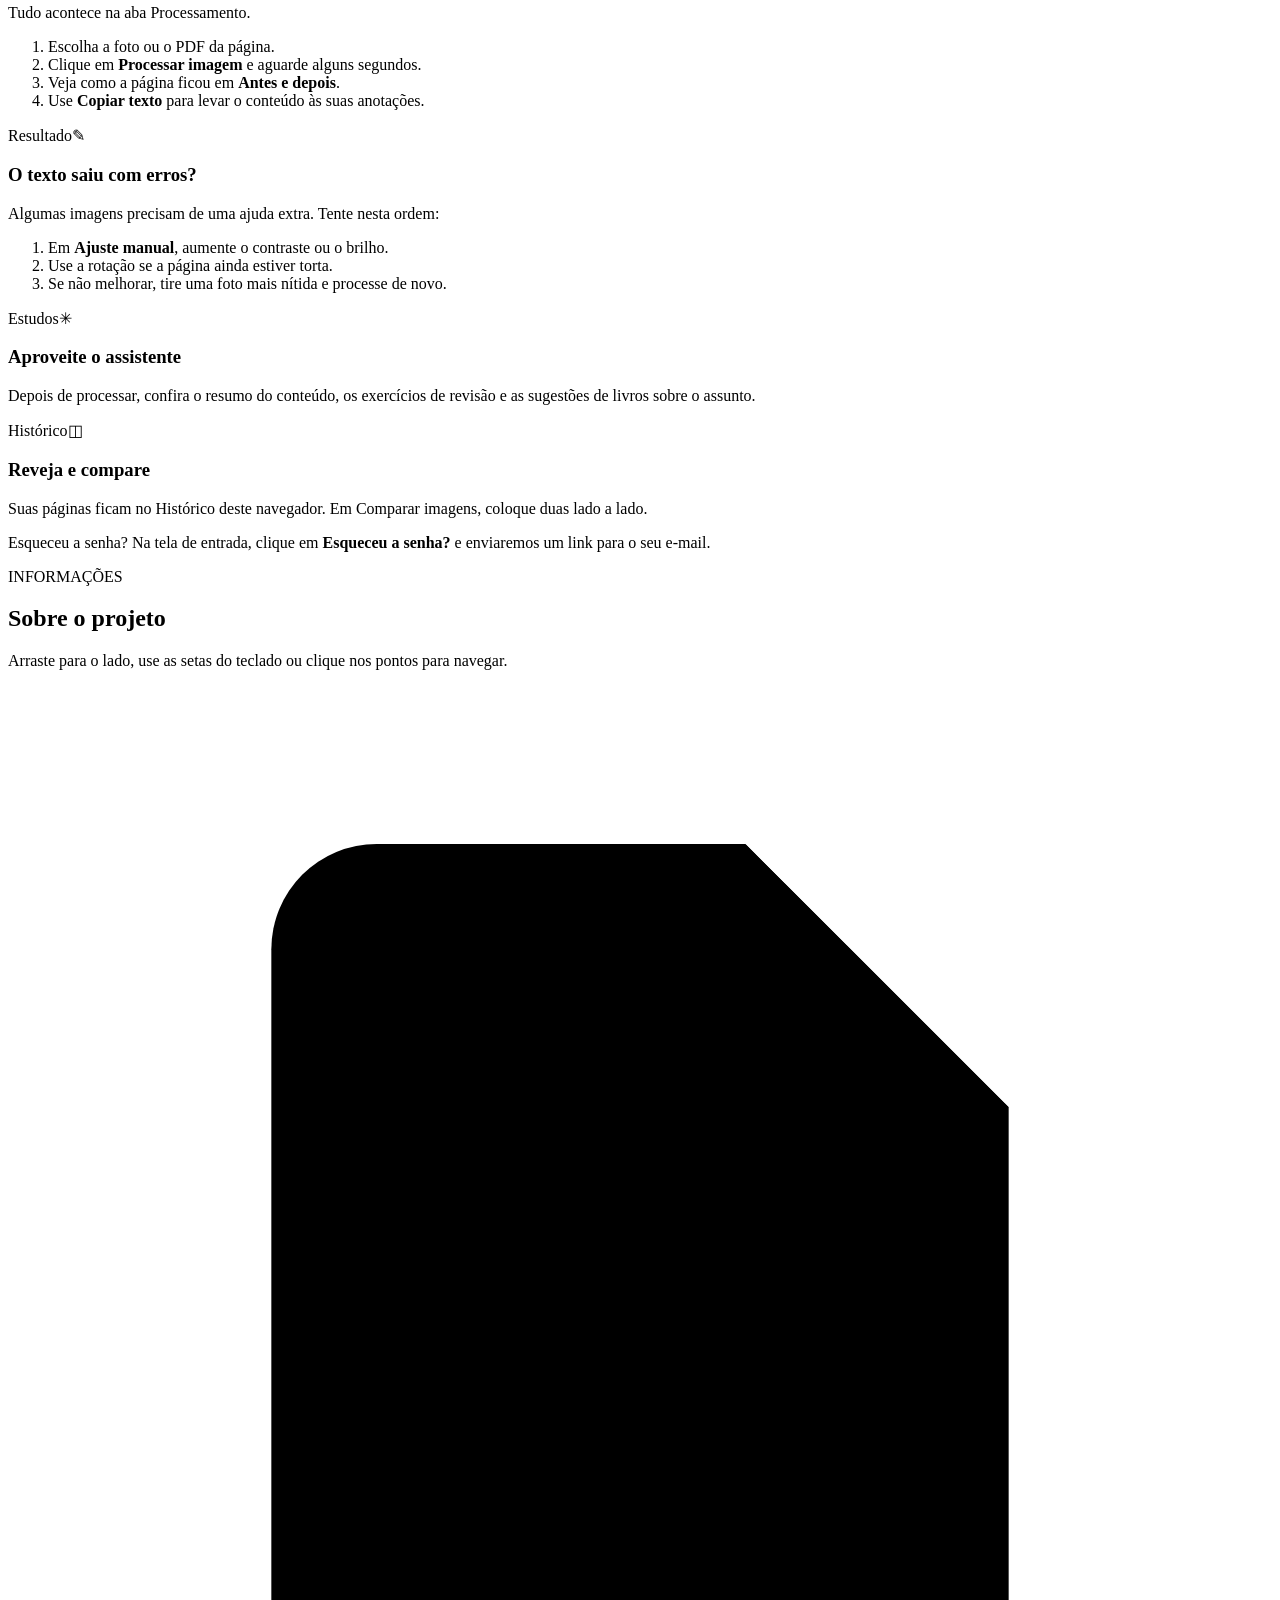
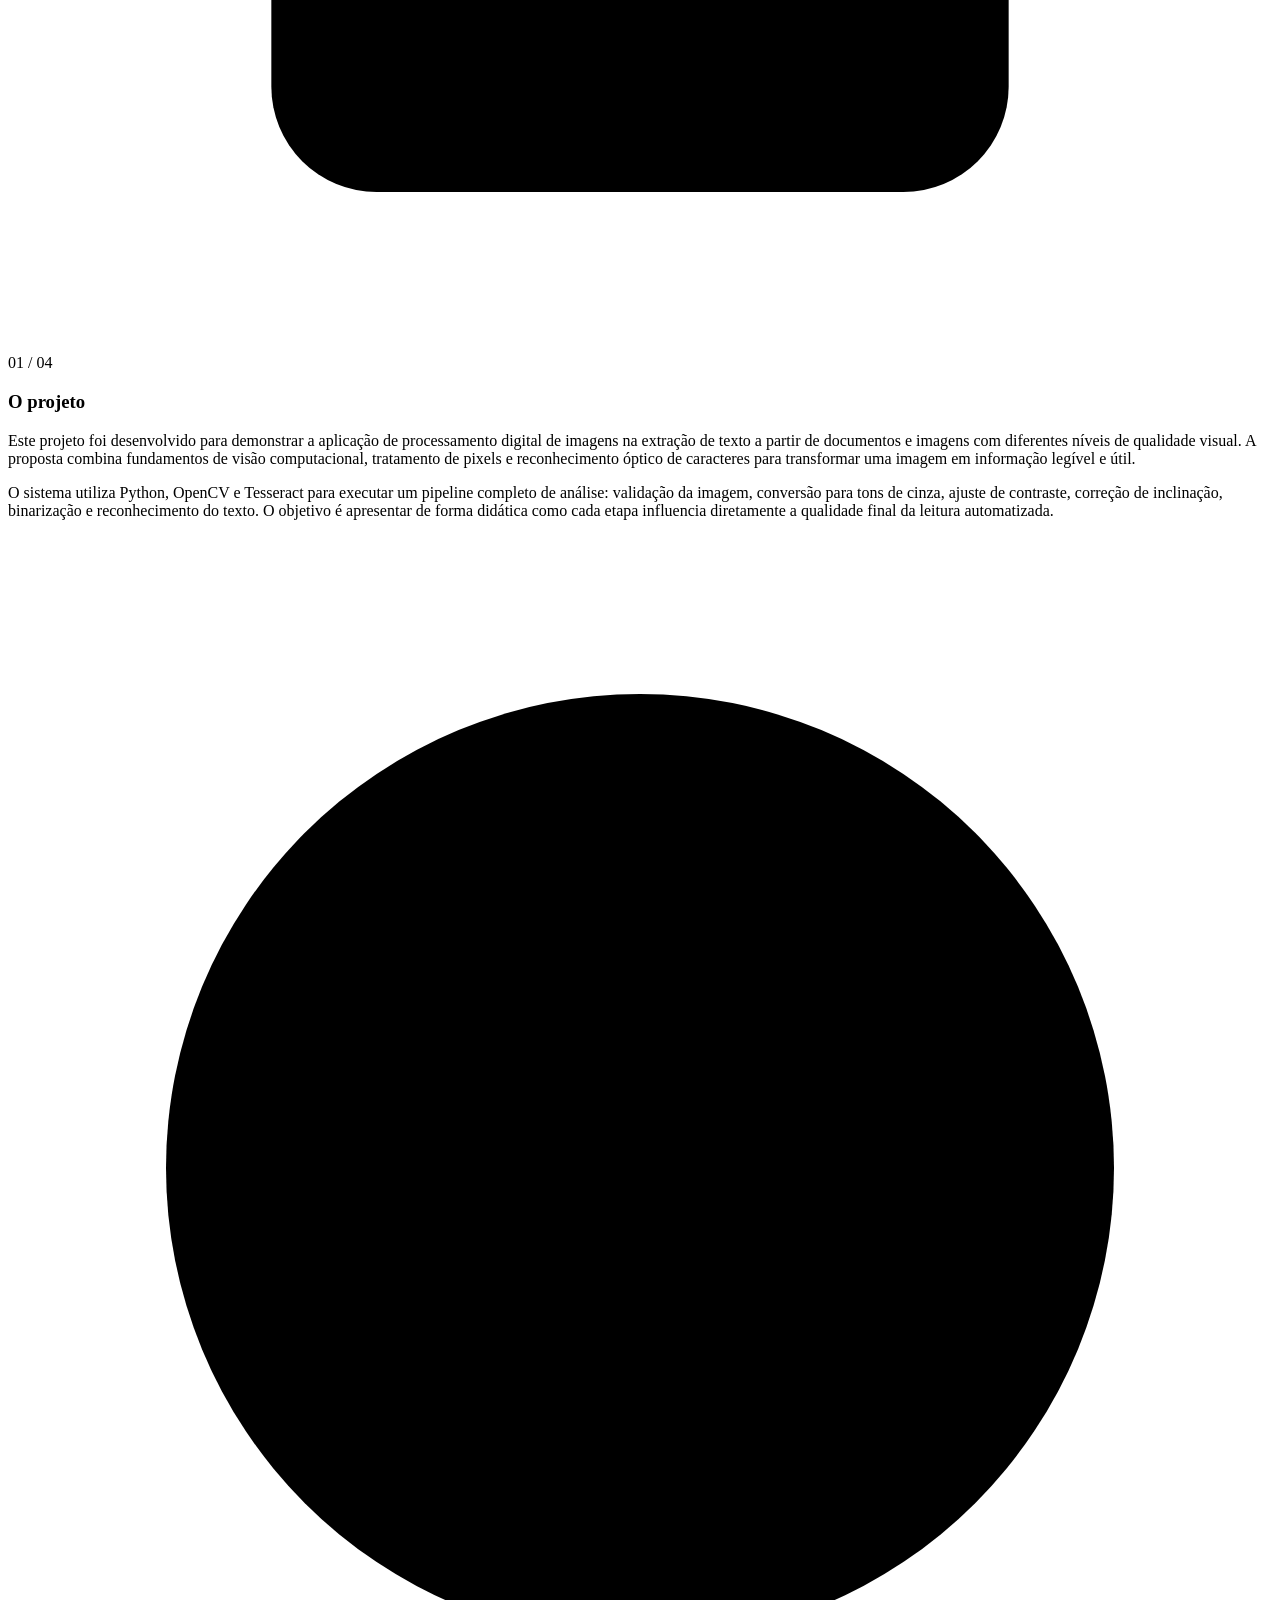
==== commit a5e757af: "feat: segurança, LGPD, envio do histórico por e-mail e comparação detalhada Segurança: - reCAPTCHA v" ====
--- a/frontend/index.html
+++ b/frontend/index.html
@@ -172,31 +172,77 @@
           <h2>Histórico de processamentos</h2>
         </div>
         <div class="info-card large">
-          <p class="history-helper">Exporte o resumo de qualquer processamento para continuar seus estudos.</p>
+          <p class="history-helper">Exporte o resumo de qualquer processamento ou envie por e-mail para quem quiser.</p>
           <div id="history-menu-list" class="history-list"></div>
         </div>
+
+        <dialog id="share-dialog" class="share-dialog" aria-labelledby="share-title">
+          <form id="share-form" class="settings-form" novalidate>
+            <div class="settings-card-head">
+              <span class="settings-icon"><svg viewBox="0 0 24 24" aria-hidden="true"><rect x="3" y="5" width="18" height="14" rx="3"/><path d="m4 7 8 6 8-6"/></svg></span>
+              <div><span class="step-tag">COMPARTILHAR</span><h3 id="share-title">Enviar por e-mail</h3></div>
+            </div>
+            <p class="share-item">Registro: <strong id="share-item-name">—</strong></p>
+            <label for="share-to">E-mail de destino</label>
+            <input id="share-to" name="to" type="email" placeholder="colega@exemplo.com" autocomplete="email" required>
+            <label for="share-message">Mensagem (opcional)</label>
+            <textarea id="share-message" name="message" rows="3" maxlength="1000" placeholder="Escreva um recado para quem vai receber"></textarea>
+            <label class="share-attach"><input id="share-attach" name="attach" type="checkbox" checked> Anexar a imagem processada</label>
+            <p class="share-note">Vão junto o resumo do processamento e as sugestões de estudo. Quem receber pode responder direto para o seu e-mail.</p>
+            <p class="settings-message" role="status" hidden></p>
+            <div class="share-actions">
+              <button class="ghost-button" type="button" data-share-cancel>Cancelar</button>
+              <button class="primary-button" type="submit">Enviar <span aria-hidden="true">→</span></button>
+            </div>
+          </form>
+        </dialog>
       </section>
 
       <section class="screen" data-screen-content="comparar">
         <div class="screen-header">
-          <span class="step-tag">HISTORICO DO LABORATORIO</span>
-          <h2>Historico e comparacao</h2>
-          <p>Consulte o tempo de cada processamento e compare quaisquer duas imagens salvas neste navegador.</p>
-        </div>
-        <div class="info-card large">
-          <h3>Imagens processadas</h3>
-          <div id="comparison-history-list" class="history-list"></div>
-        </div>
-        <div class="info-card large margin-top history-compare-section">
-          <h3>Comparar imagens do historico</h3>
-          <p class="history-helper">Escolha duas imagens processadas anteriormente para ver lado a lado.</p>
-          <div class="comparison-selectors">
-            <label>Imagem A<select id="compare-left" disabled></select></label>
-            <label>Imagem B<select id="compare-right" disabled></select></label>
+          <span class="step-tag">HISTÓRICO DO LABORATÓRIO</span>
+          <h2>Comparar imagens</h2>
+          <p>Escolha duas imagens do seu histórico para ver lado a lado.</p>
+        </div>
+        <div class="info-card large history-compare-section">
+          <div class="compare-pickers">
+            <div class="compare-picker slot-a" data-picker="A">
+              <span class="picker-label" id="picker-a-label">Imagem A</span>
+              <button type="button" class="picker-button" aria-haspopup="listbox" aria-expanded="false" aria-labelledby="picker-a-label picker-a-value" disabled>
+                <span class="slot-badge">A</span>
+                <span class="picker-thumb"><img alt=""></span>
+                <span class="picker-text" id="picker-a-value"><strong>Nenhuma selecionada</strong><small></small></span>
+                <svg class="picker-chevron" viewBox="0 0 24 24" aria-hidden="true"><path d="m6 9 6 6 6-6"/></svg>
+              </button>
+              <ul class="picker-list" role="listbox" aria-labelledby="picker-a-label" tabindex="-1" hidden></ul>
+            </div>
+            <div class="compare-picker slot-b" data-picker="B">
+              <span class="picker-label" id="picker-b-label">Imagem B</span>
+              <button type="button" class="picker-button" aria-haspopup="listbox" aria-expanded="false" aria-labelledby="picker-b-label picker-b-value" disabled>
+                <span class="slot-badge">B</span>
+                <span class="picker-thumb"><img alt=""></span>
+                <span class="picker-text" id="picker-b-value"><strong>Nenhuma selecionada</strong><small></small></span>
+                <svg class="picker-chevron" viewBox="0 0 24 24" aria-hidden="true"><path d="m6 9 6 6 6-6"/></svg>
+              </button>
+              <ul class="picker-list" role="listbox" aria-labelledby="picker-b-label" tabindex="-1" hidden></ul>
+            </div>
           </div>
           <div class="image-comparison user-comparison" hidden>
             <figure><div class="image-frame"><img id="compare-left-image" alt="Imagem A salva no historico"></div><figcaption id="compare-left-caption">Imagem A</figcaption></figure>
             <figure><div class="image-frame"><img id="compare-right-image" alt="Imagem B salva no historico"></div><figcaption id="compare-right-caption">Imagem B</figcaption></figure>
+          </div>
+          <div id="compare-summary" class="compare-summary" hidden>
+            <h3>Resumo do processamento</h3>
+            <div class="summary-table-wrap">
+              <table class="summary-table">
+                <thead><tr><th scope="col">Item</th><th scope="col" class="slot-a"><span class="slot-badge mini">A</span> <span data-summary-name="A"></span></th><th scope="col" class="slot-b"><span class="slot-badge mini">B</span> <span data-summary-name="B"></span></th></tr></thead>
+                <tbody id="compare-summary-rows"></tbody>
+              </table>
+            </div>
+            <div class="summary-details">
+              <article class="summary-detail slot-a"><h4><span class="slot-badge mini">A</span> Resumo de estudo</h4><p data-summary-study="A"></p><h4>Trecho reconhecido</h4><blockquote data-summary-text="A"></blockquote></article>
+              <article class="summary-detail slot-b"><h4><span class="slot-badge mini">B</span> Resumo de estudo</h4><p data-summary-study="B"></p><h4>Trecho reconhecido</h4><blockquote data-summary-text="B"></blockquote></article>
+            </div>
           </div>
           <p id="comparison-empty" class="comparison-help">Processe imagens para adiciona-las ao historico e compara-las.</p>
           <p id="history-comparison-status" class="comparison-help" role="status"></p>
@@ -441,6 +487,31 @@
             <div class="setting-row"><span>Qualidade</span><strong>Auto</strong></div>
             <div class="setting-row"><span>Correção</span><strong>Inclinação automática</strong></div>
             <div class="setting-row"><span>Resultado</span><strong>Texto em tela e cópia</strong></div>
+          </article>
+
+          <article class="settings-card settings-wide privacy-card" data-reveal>
+            <div class="settings-card-head">
+              <span class="settings-icon"><svg viewBox="0 0 24 24" aria-hidden="true"><path d="M12 3 4 6v6c0 4.5 3.4 8.3 8 9 4.6-.7 8-4.5 8-9V6z"/><path d="m9 12 2 2 4-4"/></svg></span>
+              <div><span class="step-tag">LGPD</span><h3>Privacidade e seus dados</h3></div>
+            </div>
+            <div class="setting-row"><span>Política de Privacidade</span><strong id="privacy-status">—</strong></div>
+            <p class="privacy-consent" id="privacy-consent" hidden>Você ainda não aceitou a versão atual da política. <button class="text-link" type="button" id="privacy-accept">Ler e aceitar</button></p>
+            <div class="privacy-actions">
+              <a class="ghost-button" href="/privacidade" target="_blank" rel="noopener">Ler a política</a>
+              <button class="ghost-button" type="button" id="privacy-export">Baixar meus dados</button>
+              <button class="ghost-button" type="button" id="privacy-clear-history">Apagar histórico deste navegador</button>
+              <button class="ghost-button danger" type="button" id="privacy-delete-open">Excluir minha conta</button>
+            </div>
+            <form id="delete-account-form" class="settings-form delete-account" hidden novalidate>
+              <p class="delete-warning"><strong>Isto não pode ser desfeito.</strong> Sua conta, seus dados no servidor e o histórico deste navegador serão apagados.</p>
+              <label for="delete-password">Confirme com sua senha</label>
+              <input id="delete-password" name="password" type="password" autocomplete="current-password" required>
+              <div class="share-actions">
+                <button class="ghost-button" type="button" id="privacy-delete-cancel">Cancelar</button>
+                <button class="primary-button danger-button" type="submit">Excluir definitivamente</button>
+              </div>
+            </form>
+            <p class="settings-message" id="privacy-message" role="status" hidden></p>
           </article>
 
           <article class="settings-card settings-wide" data-reveal>
